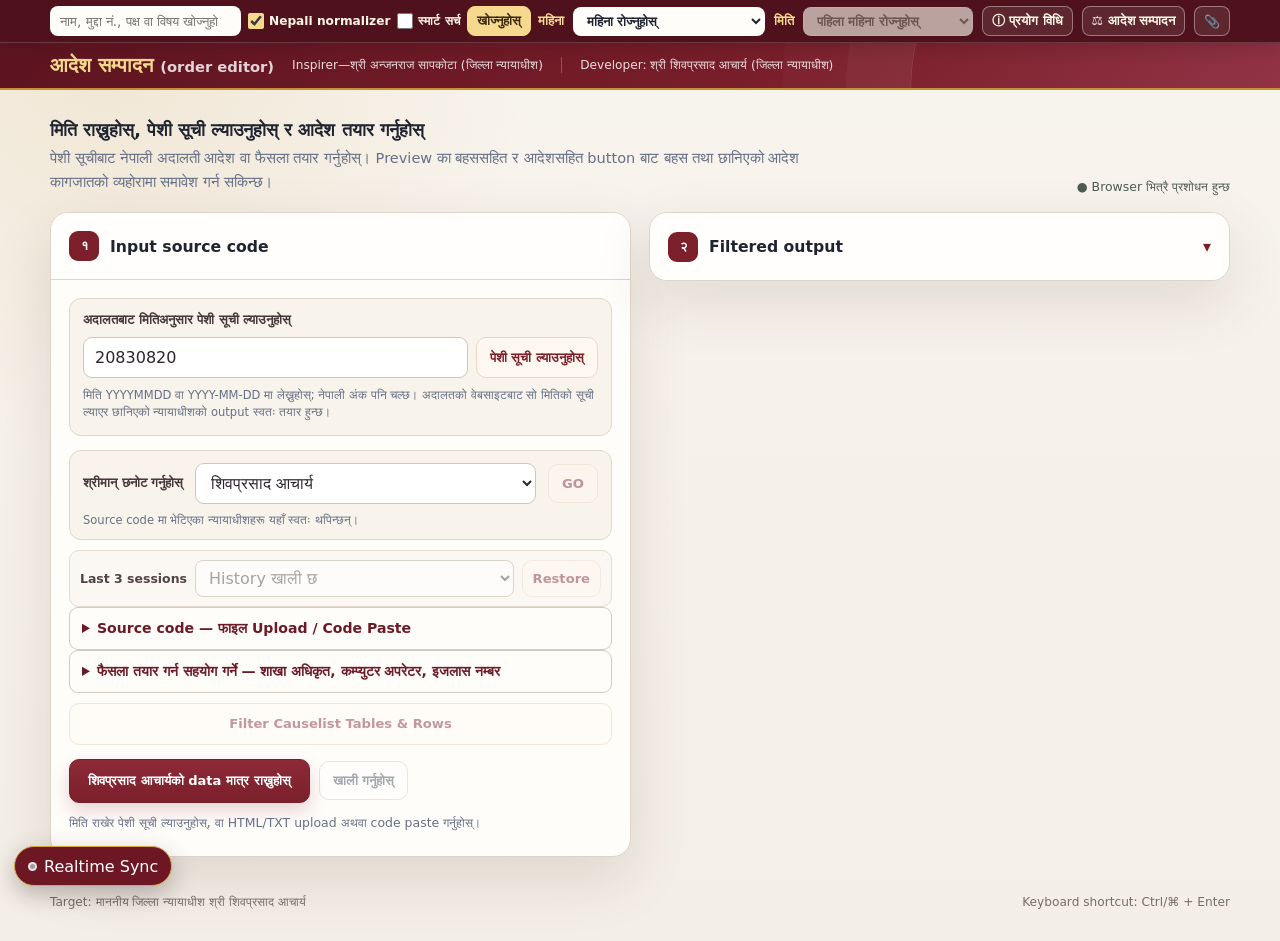
==== index.html @ f6232faa "Simplify input panel and set 27 mm left margin Move court date lookup to the top. Group source uploa" ====
<!doctype html>
<html lang="ne">
<head>
  <meta charset="utf-8">
  <meta name="viewport" content="width=device-width, initial-scale=1">
  <meta name="theme-color" content="#7b1f2b">
  <title>बहससहित नेपाली अदालती आदेश/फैसला</title>
  <style>
    :root {
      --ink: #1f2430;
      --muted: #667085;
      --paper: #fffdfa;
      --canvas: #f3eee6;
      --line: #ddd4c7;
      --maroon: #7b1f2b;
      --maroon-dark: #5d1420;
      --gold: #c59132;
      --success: #177245;
      --danger: #b42318;
      --shadow: 0 22px 60px rgba(66, 44, 27, .12);
      --radius: 18px;
    }

    * { box-sizing: border-box; }

    html { scroll-behavior: smooth; }

    body {
      margin: 0;
      min-height: 100vh;
      color: var(--ink);
      background:
        radial-gradient(circle at 8% 2%, rgba(197, 145, 50, .14), transparent 27rem),
        linear-gradient(180deg, #f8f4ee 0%, var(--canvas) 100%);
      font-family: "Noto Sans Devanagari", "Nirmala UI", Mangal, system-ui, sans-serif;
    }

    button, input, select, textarea { font: inherit; }

    button { cursor: pointer; }

    .sr-only {
      position: absolute;
      width: 1px;
      height: 1px;
      padding: 0;
      margin: -1px;
      overflow: hidden;
      clip: rect(0, 0, 0, 0);
      white-space: nowrap;
      border: 0;
    }

    .page-ribbon {
      position: sticky;
      top: 0;
      z-index: 1000;
      color: #fff;
      background: #4f111b;
      border-bottom: 1px solid rgba(255,255,255,.16);
      box-shadow: 0 5px 18px rgba(45, 14, 19, .2);
    }

    .page-ribbon-inner {
      position: relative;
      display: flex;
      align-items: center;
      justify-content: space-between;
      gap: 14px;
      width: min(1180px, calc(100% - 32px));
      min-height: 42px;
      margin-inline: auto;
    }

    .advanced-search {
      display: flex;
      align-items: center;
      gap: 7px;
      min-width: 0;
      padding: 4px 0;
    }

    .advanced-search-input {
      width: clamp(180px, 28vw, 355px);
      min-height: 30px;
      padding: 5px 9px;
      color: var(--ink);
      background: #fffdfa;
      border: 1px solid rgba(255,255,255,.38);
      border-radius: 8px;
      font-size: .84rem;
    }

    .advanced-search-input:focus-visible,
    .advanced-search button:focus-visible,
    .normalizer-toggle:focus-within {
      outline: 2px solid #f6d98e;
      outline-offset: 2px;
    }

    .advanced-search-btn,
    .advanced-search-clear {
      min-height: 30px;
      padding: 4px 9px;
      border-radius: 8px;
      font-size: .8rem;
      font-weight: 800;
      white-space: nowrap;
    }

    .advanced-search-btn {
      color: #3b2910;
      background: #f6d98e;
      border: 1px solid #f6d98e;
    }

    .advanced-search-clear {
      display: none;
      width: 34px;
      padding-inline: 0;
      color: #fff;
      background: transparent;
      border: 1px solid rgba(255,255,255,.42);
    }

    .advanced-search-clear.is-visible { display: inline-grid; place-items: center; }

    .normalizer-toggle {
      display: inline-flex;
      align-items: center;
      gap: 5px;
      color: #fff7e5;
      font-size: .76rem;
      font-weight: 700;
      white-space: nowrap;
      cursor: pointer;
    }

    .normalizer-toggle[hidden] { display: none !important; }

    .normalizer-toggle input {
      width: 16px;
      height: 16px;
      margin: 0;
      accent-color: #f6d98e;
    }

    .advanced-search-results {
      position: absolute;
      top: calc(100% + 8px);
      left: 0;
      z-index: 1010;
      width: min(760px, 100%);
      max-height: min(62vh, 560px);
      overflow: auto;
      color: var(--ink);
      background: #fffdfa;
      border: 1px solid #d8cdbf;
      border-radius: 12px;
      box-shadow: 0 18px 48px rgba(45, 14, 19, .28);
    }

    .advanced-search-results[hidden] { display: none; }

    .advanced-search-status {
      position: sticky;
      top: 0;
      z-index: 1;
      margin: 0;
      padding: 10px 13px;
      color: #5d1420;
      background: #f7efe3;
      border-bottom: 1px solid #e1d6c8;
      font-size: .8rem;
      font-weight: 750;
    }

    .advanced-search-list { margin: 0; padding: 0; list-style: none; }

    .advanced-search-result + .advanced-search-result { border-top: 1px solid #eee5da; }

    .advanced-search-result a {
      display: block;
      padding: 11px 13px;
      color: inherit;
      text-decoration: none;
    }

    .advanced-search-result a:hover,
    .advanced-search-result a:focus-visible { background: #fff6e6; }

    .advanced-search-date {
      display: block;
      margin-bottom: 4px;
      color: var(--maroon);
      font-size: .76rem;
      font-weight: 850;
    }

    .advanced-search-snippet {
      display: block;
      color: #403935;
      font-size: .82rem;
      line-height: 1.55;
    }

    .advanced-search-snippet mark {
      padding: 0 2px;
      color: #311006;
      background: #ffe08a;
      border-radius: 3px;
    }

    .cause-list-nav {
      display: flex;
      align-items: center;
      gap: 9px;
      padding: 4px 0;
    }

    .cause-list-nav label {
      color: #f6d98e;
      font-size: .84rem;
      font-weight: 700;
    }

    .cause-list-nav select {
      min-width: 170px;
      padding: 5px 32px 5px 9px;
      color: var(--ink);
      background: #fffdfa;
      border: 1px solid rgba(255,255,255,.38);
      border-radius: 8px;
      font-size: .84rem;
      font-weight: 650;
    }

    .cause-list-nav select:focus-visible { outline: 2px solid #f6d98e; outline-offset: 2px; }
    .cause-list-nav select:disabled { color: #7d7469; background: #e8e1d8; cursor: not-allowed; }

    .folder-scan-btn {
      display: none;
      min-height: 30px;
      padding: 4px 9px;
      color: #3b2910;
      background: #f6d98e;
      border: 1px solid #f6d98e;
      border-radius: 8px;
      font-size: .8rem;
      font-weight: 800;
      white-space: nowrap;
    }

    .folder-scan-btn.is-visible { display: inline-flex; align-items: center; }

    .readme-btn {
      display: inline-flex;
      align-items: center;
      gap: 5px;
      min-height: 30px;
      padding: 4px 9px;
      color: #fff7e5;
      background: rgba(255,255,255,.09);
      border: 1px solid rgba(255,255,255,.38);
      border-radius: 8px;
      font-size: .8rem;
      font-weight: 800;
      text-decoration: none;
      white-space: nowrap;
    }

    .readme-btn:hover,
    .readme-btn:focus-visible { color: #3b2910; background: #f6d98e; outline: none; }

    .masthead {
      position: relative;
      overflow: hidden;
      color: #fff;
      background: linear-gradient(118deg, var(--maroon-dark), var(--maroon) 64%, #913345);
      border-bottom: 2px solid var(--gold);
    }

    .masthead::after {
      content: "";
      position: absolute;
      inset: -12rem -7rem auto auto;
      width: 30rem;
      height: 30rem;
      border: 1px solid rgba(255,255,255,.13);
      border-radius: 50%;
      box-shadow: 0 0 0 4rem rgba(255,255,255,.035), 0 0 0 8rem rgba(255,255,255,.025);
    }

    .masthead-inner, main, footer {
      width: min(1180px, calc(100% - 32px));
      margin-inline: auto;
    }

    .masthead-inner {
      position: relative;
      z-index: 1;
      display: flex;
      gap: 14px;
      align-items: center;
      padding: 10px 0 11px;
    }

    .seal {
      display: grid;
      place-items: center;
      width: 56px;
      height: 56px;
      color: var(--maroon-dark);
      background: #f6d98e;
      border: 2px solid rgba(255,255,255,.72);
      border-radius: 50%;
      box-shadow: 0 7px 18px rgba(0,0,0,.19);
      font: 800 25px/1 Georgia, serif;
    }

    h1 {
      margin: 0 0 5px;
      font-size: clamp(1.42rem, 3vw, 2.25rem);
      line-height: 1.18;
      letter-spacing: -.025em;
    }

    .subtitle {
      margin: 0;
      color: rgba(255,255,255,.78);
      font-size: .94rem;
    }

    .target-pill {
      display: inline-flex;
      align-items: center;
      gap: 9px;
      padding: 10px 13px;
      white-space: nowrap;
      color: #fff7e5;
      background: rgba(255,255,255,.1);
      border: 1px solid rgba(255,255,255,.2);
      border-radius: 999px;
      backdrop-filter: blur(8px);
      font-size: .86rem;
      font-weight: 700;
    }

    .target-pill::before {
      content: "";
      width: 8px;
      height: 8px;
      background: #f6d98e;
      border-radius: 50%;
      box-shadow: 0 0 0 4px rgba(246,217,142,.16);
    }

    .target-pill[hidden] { display: none !important; }

    .editor-identity {
      display: flex;
      flex-wrap: wrap;
      align-items: center;
      gap: 4px 18px;
      min-width: 0;
    }

    .editor-identity h1 {
      margin: 0;
      color: #f6d98e;
      font-size: clamp(1.05rem, 2vw, 1.28rem);
      letter-spacing: 0;
      white-space: nowrap;
    }

    .editor-identity h1 span {
      color: rgba(255,255,255,.82);
      font-size: .72em;
      font-weight: 650;
    }

    .editor-identity .subtitle {
      color: rgba(255,255,255,.86);
      font-size: .76rem;
      line-height: 1.35;
    }

    .editor-identity .subtitle + .subtitle {
      padding-left: 18px;
      border-left: 1px solid rgba(255,255,255,.24);
    }

    main { padding: 30px 0 18px; }

    .intro {
      display: flex;
      justify-content: space-between;
      gap: 24px;
      align-items: end;
      margin: 0 0 18px;
    }

    .intro h2 { margin: 0 0 5px; font-size: 1.1rem; }
    .intro p { max-width: 750px; margin: 0; color: var(--muted); font-size: .91rem; line-height: 1.65; }

    .privacy-note {
      display: inline-flex;
      gap: 7px;
      align-items: center;
      flex: none;
      color: #4d5b50;
      font-size: .78rem;
    }

    .workspace {
      display: grid;
      grid-template-columns: minmax(0, 1fr) minmax(0, 1fr);
      gap: 18px;
      align-items: start;
    }

    .panel {
      overflow: hidden;
      background: var(--paper);
      border: 1px solid var(--line);
      border-radius: var(--radius);
      box-shadow: var(--shadow);
    }

    .panel-head {
      display: flex;
      align-items: center;
      justify-content: space-between;
      gap: 14px;
      min-height: 67px;
      padding: 15px 18px;
      border-bottom: 1px solid var(--line);
      background: rgba(255,255,255,.68);
    }

    .panel-title { display: flex; gap: 11px; align-items: center; }

    .step {
      display: grid;
      place-items: center;
      width: 30px;
      height: 30px;
      flex: none;
      color: #fff;
      background: var(--maroon);
      border-radius: 9px;
      font-weight: 800;
      font-size: .84rem;
    }

    .panel h3 { margin: 0; font-size: .98rem; }

    .segmented {
      display: flex;
      padding: 3px;
      background: #eee8df;
      border-radius: 10px;
    }

    .segmented button {
      padding: 7px 10px;
      color: var(--muted);
      background: transparent;
      border: 0;
      border-radius: 7px;
      font-size: .78rem;
      font-weight: 700;
    }

    .segmented button[aria-selected="true"] {
      color: var(--maroon);
      background: #fff;
      box-shadow: 0 2px 7px rgba(57,40,27,.1);
    }

    .panel-body { padding: 18px; }

    .output-panel > summary { cursor: pointer; list-style: none; }
    .output-panel > summary::-webkit-details-marker { display: none; }
    .output-panel > summary::after { content: "▾"; color: var(--maroon); }
    .output-panel[open] > summary::after { content: "▴"; }
    .output-panel > summary:focus-visible { outline: 3px solid var(--gold); outline-offset: -3px; }
    .output-panel:not([open]) > summary { border-bottom: 0; }

    .drop-zone {
      display: grid;
      place-items: center;
      min-height: 300px;
      padding: 30px;
      text-align: center;
      background: #fbf8f3;
      border: 1.5px dashed #c9bba9;
      border-radius: 14px;
      transition: .18s ease;
    }

    .drop-zone.is-dragging {
      color: var(--maroon);
      background: #fff7ed;
      border-color: var(--gold);
      transform: translateY(-2px);
    }

    .upload-icon {
      display: grid;
      place-items: center;
      width: 58px;
      height: 58px;
      margin: 0 auto 14px;
      color: var(--maroon);
      background: #f3e4e6;
      border-radius: 16px;
      font-size: 27px;
    }

    .drop-zone strong { display: block; margin-bottom: 7px; }
    .drop-zone p { margin: 0 0 15px; color: var(--muted); font-size: .82rem; }

    .file-name {
      display: block;
      max-width: 100%;
      margin-top: 12px;
      overflow: hidden;
      color: var(--success);
      font-size: .8rem;
      font-weight: 700;
      text-overflow: ellipsis;
      white-space: nowrap;
    }

    textarea {
      width: 100%;
      min-height: 300px;
      padding: 15px;
      resize: vertical;
      color: #263042;
      background: #fbfaf8;
      border: 1px solid #cfc6ba;
      border-radius: 12px;
      outline: 0;
      font-family: Consolas, "Cascadia Code", monospace;
      font-size: .78rem;
      line-height: 1.55;
      tab-size: 2;
    }

    textarea:focus { border-color: var(--gold); box-shadow: 0 0 0 3px rgba(197,145,50,.15); }
    textarea[readonly] { background: #f7f7f6; }

    .hidden { display: none !important; }

    .actions {
      display: flex;
      flex-wrap: wrap;
      gap: 9px;
      align-items: center;
      margin-top: 14px;
    }

    .output-actions { position: relative; }
    .output-menu { position: relative; }
    .output-menu-panel {
      position: absolute;
      right: 0;
      bottom: calc(100% + 8px);
      z-index: 20;
      display: grid;
      gap: 6px;
      min-width: 190px;
      padding: 8px;
      background: #fff;
      border: 1px solid #d8cdbf;
      border-radius: 11px;
      box-shadow: 0 16px 38px rgba(45, 14, 19, .2);
    }
    .output-menu-panel[hidden] { display: none; }
    .output-menu-panel .btn { width: 100%; justify-content: flex-start; white-space: nowrap; }

    .btn {
      display: inline-flex;
      align-items: center;
      justify-content: center;
      gap: 8px;
      min-height: 39px;
      padding: 9px 13px;
      color: #344054;
      background: #fff;
      border: 1px solid #cfc6ba;
      border-radius: 10px;
      font-size: .82rem;
      font-weight: 750;
      transition: .15s ease;
    }

    .btn:hover:not(:disabled) { border-color: #ae9b83; transform: translateY(-1px); }
    .btn:focus-visible { outline: 3px solid rgba(197,145,50,.28); outline-offset: 2px; }
    .btn:disabled { cursor: not-allowed; opacity: .45; }

    .btn-primary {
      min-height: 44px;
      padding-inline: 18px;
      color: #fff;
      background: linear-gradient(180deg, #8d2a38, var(--maroon));
      border-color: var(--maroon);
      box-shadow: 0 8px 18px rgba(123,31,43,.19);
    }

    .btn-subtle { color: var(--maroon); background: #fff8f0; border-color: #e7d8c3; }
    .btn.is-copied { color:#fff; background:#238636; border-color:#238636; box-shadow:0 7px 18px rgba(35,134,54,.24); }

    .input-history {
      display:grid;
      grid-template-columns:auto minmax(0,1fr) auto;
      gap:8px;
      align-items:center;
      margin-top:10px;
      padding:9px 10px;
      background:#fbf8f3;
      border:1px solid #e4dbcf;
      border-radius:10px;
    }
    .input-history label { color:#514347; font-size:.78rem; font-weight:800; }
    .input-history select { min-width:0; width:100%; min-height:37px; padding:7px 30px 7px 9px; border:1px solid #cfc6ba; border-radius:8px; background:#fff; }
    .input-history .btn { min-height:37px; padding:7px 10px; }

    .judge-picker {
      display: grid;
      grid-template-columns: auto minmax(0, 1fr) auto;
      gap: 9px 12px;
      align-items: center;
      width: 100%;
      margin-top: 0;
      padding: 12px 13px;
      background: #f8f3eb;
      border: 1px solid #e2d7c8;
      border-radius: 12px;
    }

    .judge-picker label {
      color: #46383a;
      font-size: .82rem;
      font-weight: 800;
    }

    .judge-picker select {
      width: 100%;
      min-height: 41px;
      padding: 8px 34px 8px 11px;
      color: #2c2530;
      background: #fff;
      border: 1px solid #cfc6ba;
      border-radius: 9px;
      outline: 0;
    }

    .judge-picker select:focus { border-color: var(--gold); box-shadow: 0 0 0 3px rgba(197,145,50,.15); }
    .judge-picker small { grid-column: 1 / -1; color: var(--muted); font-size: .72rem; }

    .preparation-fields {
      display: grid;
      grid-template-columns: auto minmax(0, 1fr);
      gap: 9px 12px;
      align-items: center;
      margin-top: 10px;
      padding: 12px 13px;
      border: 1px solid #e2d7c8;
      border-radius: 12px;
      background: #f8f3eb;
    }
    .preparation-fields label { color: #46383a; font-size: .82rem; font-weight: 800; }
    .preparation-fields input { width: 100%; min-width: 0; min-height: 41px; padding: 8px 11px; color: #2c2530; background: #fff; border: 1px solid #cfc6ba; border-radius: 9px; outline: 0; }
    .preparation-fields input:focus { border-color: var(--gold); box-shadow: 0 0 0 3px rgba(197,145,50,.15); }
    .preparation-fields small { grid-column: 1 / -1; color: var(--muted); font-size: .72rem; }

    .row-filter-control {
      display: grid;
      gap: 9px;
      margin-top: 10px;
    }
    .row-filter-toggle {
      width: 100%;
      min-height: 42px;
      color: var(--maroon);
      background: #fffaf2;
      border: 1px solid #dfcda9;
      font-weight: 850;
    }
    .row-filter-toggle[aria-expanded="true"] {
      color: #fff;
      background: var(--maroon);
      border-color: var(--maroon);
    }
    .row-filter-panel {
      display: grid;
      gap: 9px;
      padding: 12px;
      background: #fbf8f2;
      border: 1px solid #e2d7c8;
      border-radius: 12px;
    }
    .row-filter-panel[hidden] { display: none; }
    .row-filter-intro,
    .row-filter-status { margin: 0; color: var(--muted); font-size: .72rem; line-height: 1.55; }
    .row-filter-status { color: #6b1a27; font-weight: 750; }
    .row-filter-list { display: grid; gap: 8px; }
    .row-filter-item {
      display: grid;
      grid-template-columns: minmax(150px, .72fr) minmax(105px, .42fr) minmax(180px, 1fr);
      gap: 6px 10px;
      align-items: center;
      padding: 9px 10px;
      background: #fff;
      border: 1px solid #e1d8cc;
      border-radius: 9px;
    }
    .row-filter-item label { color: #443538; font-size: .79rem; font-weight: 850; }
    .row-filter-item select,
    .row-filter-item input {
      width: 100%;
      min-width: 0;
      min-height: 39px;
      padding: 7px 10px;
      color: #2d2528;
      background: #fff;
      border: 1px solid #cfc6ba;
      border-radius: 8px;
      font: 700 .82rem/1.35 inherit;
    }
    .row-filter-item select:focus,
    .row-filter-item input:focus { border-color: var(--gold); outline: 0; box-shadow: 0 0 0 3px rgba(197,145,50,.15); }
    .row-filter-item input[hidden] { display: none; }
    .row-filter-item small { grid-column: 1 / -1; color: #786d70; font-size: .68rem; line-height: 1.45; }

    .date-loader {
      display: grid;
      gap: 9px;
      margin-bottom: 14px;
      padding: 13px;
      background: #f8f3eb;
      border: 1px solid #e2d7c8;
      border-radius: 12px;
    }

    .date-loader label { color: #46383a; font-size: .82rem; font-weight: 800; }
    .date-loader-row { display: flex; gap: 8px; }
    .date-loader input {
      min-width: 0;
      min-height: 41px;
      flex: 1;
      padding: 8px 11px;
      color: #2c2530;
      background: #fff;
      border: 1px solid #cfc6ba;
      border-radius: 9px;
      outline: 0;
    }
    .date-loader input:focus { border-color: var(--gold); box-shadow: 0 0 0 3px rgba(197,145,50,.15); }
    .date-loader small { color: var(--muted); font-size: .72rem; line-height: 1.5; }
    .date-lookup-notice { margin: 0; padding: 11px 12px; color: #7a3415; background: #fff1d6; border: 1px solid #e7c27e; border-radius: 9px; font-size: .82rem; line-height: 1.6; }
    .date-lookup-notice[hidden] { display: none; }
    .input-history + .date-loader { margin-top: 14px; }

    .inline-preview {
      width: 100%;
      min-height: 520px;
      margin-top: 14px;
      background: #fff;
      border: 1px solid #cfc6ba;
      border-radius: 12px;
    }
    .inline-preview.is-monthly { min-height: 760px; }
    .monthly-preview { display: grid; gap: 18px; margin-top: 14px; }
    .monthly-preview-item { padding: 10px; background: #fff; border: 1px solid #cfc6ba; border-radius: 12px; }
    .monthly-preview-item h4 { margin: 0 0 9px; color: var(--maroon); font-size: .94rem; }
    .monthly-preview-item iframe { display: block; width: 100%; height: 1100px; background: #fff; border: 1px solid #d7cec4; border-radius: 8px; }

    .lookup-modal {
      position: fixed;
      inset: 0;
      z-index: 9999;
      display: none;
      place-items: center;
      padding: 18px;
      background: rgba(20,16,18,.62);
    }
    .lookup-modal.is-open { display: grid; }
    .lookup-modal-card {
      width: min(430px, 100%);
      padding: 22px;
      background: var(--paper);
      border: 1px solid var(--line);
      border-radius: 16px;
      box-shadow: var(--shadow);
    }
    .lookup-modal-card h2 { margin: 0 0 8px; color: var(--maroon); font-size: 1.08rem; }
    .lookup-modal-card p { margin: 0 0 16px; color: var(--muted); line-height: 1.6; }

    .output-empty {
      display: grid;
      place-items: center;
      min-height: 300px;
      padding: 36px;
      color: var(--muted);
      text-align: center;
      background: repeating-linear-gradient(-45deg, #faf8f4, #faf8f4 11px, #f7f4ef 11px, #f7f4ef 22px);
      border: 1px solid #e2dad0;
      border-radius: 12px;
    }

    .output-empty b { display: block; margin-bottom: 6px; color: #4e5664; }

    .stats {
      display: grid;
      grid-template-columns: repeat(6, minmax(0, 1fr));
      gap: 8px;
      margin-bottom: 12px;
    }

    .stat {
      padding: 10px 9px;
      text-align: center;
      background: #f6f1e9;
      border: 1px solid #e4dbce;
      border-radius: 10px;
    }

    .stat strong { display: block; color: var(--maroon); font-size: 1rem; }
    .stat span { color: var(--muted); font-size: .69rem; }

    .status {
      min-height: 24px;
      margin-top: 11px;
      color: var(--muted);
      font-size: .78rem;
      line-height: 1.45;
    }

    .status.success { color: var(--success); }
    .status.error { color: var(--danger); }

    footer {
      display: flex;
      justify-content: space-between;
      gap: 16px;
      padding: 20px 0 32px;
      color: #766e64;
      font-size: .76rem;
    }

    @media (max-width: 1080px) {
      .page-ribbon-inner { align-items: stretch; flex-direction: column; gap: 0; padding-block: 4px; }
      .advanced-search { width: 100%; padding-bottom: 3px; }
      .advanced-search-input { flex: 1; width: auto; }
      .cause-list-nav { justify-content: flex-end; }
      .advanced-search-results { top: calc(100% + 8px); }
    }

    @media (max-width: 860px) {
      .page-ribbon-inner { align-items: stretch; flex-direction: column; gap: 0; padding-block: 4px; }
      .advanced-search { width: 100%; padding-bottom: 3px; }
      .advanced-search-input { flex: 1; width: auto; }
      .cause-list-nav { justify-content: flex-end; }
      .advanced-search-results { top: calc(100% + 8px); }
      .masthead-inner { gap: 10px; }
      .seal { width: 48px; height: 48px; }
      .target-pill { grid-column: 1 / -1; width: fit-content; }
      .intro { align-items: start; flex-direction: column; gap: 9px; }
      .workspace { grid-template-columns: 1fr; }
    }

    @media (max-width: 520px) {
      .page-ribbon-inner { width: min(100% - 20px, 1180px); }
      .advanced-search { display: grid; grid-template-columns: minmax(0, 1fr) minmax(0, 1fr) auto auto; }
      .advanced-search-input { grid-column: 1 / -1; width: 100%; }
      .normalizer-toggle { justify-self: start; }
      .cause-list-nav { display: grid; grid-template-columns: auto 1fr; width: 100%; }
      .cause-list-nav select { width: 100%; min-width: 0; }
      .folder-scan-btn, .readme-btn { grid-column: 1 / -1; justify-content: center; }
      .masthead-inner, main, footer { width: min(100% - 20px, 1180px); }
      .masthead-inner { padding-block: 9px; gap: 8px; }
      .editor-identity { align-items: flex-start; flex-direction: column; gap: 2px; }
      .editor-identity .subtitle + .subtitle { padding-left: 0; border-left: 0; }
      .panel-head { align-items: flex-start; flex-direction: column; }
      .segmented { width: 100%; }
      .segmented button { flex: 1; }
      .panel-body { padding: 13px; }
      .drop-zone { min-height: 245px; padding: 22px 15px; }
      textarea { min-height: 245px; }
      .actions .btn { flex: 1 1 auto; }
      .btn-primary { flex-basis: 100% !important; }
      .judge-picker { grid-template-columns: minmax(0, 1fr) auto; }
      .judge-picker label, .judge-picker small { grid-column: 1 / -1; }
      .preparation-fields { grid-template-columns: 1fr; }
      .preparation-fields small { grid-column: auto; }
      .row-filter-item { grid-template-columns: 1fr; }
      .row-filter-item small { grid-column: auto; }
      .input-history { grid-template-columns:1fr; }
      .date-loader-row { align-items: stretch; flex-direction: column; }
      .inline-preview { min-height: 420px; }
      .stats { grid-template-columns: repeat(2, minmax(0, 1fr)); }
      footer { flex-direction: column; }
    }

    .input-disclosure { border: 1px solid var(--border, #d5cabe); border-radius: 9px; overflow: hidden; }
    .input-disclosure > summary { padding: 12px; cursor: pointer; color: #6d1a27; font-weight: 700; font-size: .88rem; }
    .input-disclosure > summary:focus-visible { outline: 2px solid #6d1a27; outline-offset: -3px; }
    .input-disclosure[open] > summary { border-bottom: 1px solid #e7ddd2; }
    .input-disclosure-body { display: grid; gap: 14px; padding: 12px; }
    .input-disclosure > .preparation-fields { padding: 12px; margin: 0; }
  </style>
  <link id="cause-list-firebase-sync-style" rel="stylesheet" href="firebase-sync.css">
</head>
<body>
  <nav id="causeListSiblingManifest" hidden aria-hidden="true">
    <a data-cause-list-file href="index20830212.html">index20830212.html</a>
    <a data-cause-list-file href="index20830415.html">index20830415.html</a>
    <a data-project-file href="month.html">month.html</a>
    <a data-project-file href="README.html">README.html</a>
    <a data-project-file href="cause-list-runtime.js">cause-list-runtime.js</a>
    <a data-project-file href="cause-list-runtime.css">cause-list-runtime.css</a>
    <a data-project-file href="firebase-sync.js">firebase-sync.js</a>
    <a data-project-file href="firebase-sync.css">firebase-sync.css</a>
    <a data-project-file href="nepali-proofreader-engine.js">nepali-proofreader-engine.js</a>
    <a data-project-file href="cause-list-files.js">cause-list-files.js</a>
    <a data-project-file href="cause-list-ribbon.js">cause-list-ribbon.js</a>
    <a data-project-file href="cause-list-ribbon.css">cause-list-ribbon.css</a>
    <a data-project-file href="pdf.min.js">pdf.min.js</a>
    <a data-project-file href="pdf.worker.min.js">pdf.worker.min.js</a>
    <a data-project-file href="pdfjs-license.txt">pdfjs-license.txt</a>
    <a data-project-file href="order/index.json">order/index.json</a>
  </nav>
  <nav class="page-ribbon" aria-label="उपलब्ध पेशी सूची">
    <div class="page-ribbon-inner">
      <form class="advanced-search" id="advancedSearchForm" role="search">
        <label class="sr-only" for="advancedSearchInput">सबै पेशी सूचीमा खोज्नुहोस्</label>
        <input class="advanced-search-input" type="search" id="advancedSearchInput" list="advancedSearchHistory" autocomplete="off" placeholder="नाम, मुद्दा नं., पक्ष वा विषय खोज्नुहोस्…">
        <datalist id="advancedSearchHistory"></datalist>
        <label class="normalizer-toggle" title="रि/री/ऋ, श/ष/स, व/ब, नासिक्य अक्षर, नेपाली अंक र space लाई मिलाएर खोज्छ">
          <input type="checkbox" id="nepaliNormalizerToggle" checked>
          <span>Nepali normalizer</span>
        </label>
        <label class="normalizer-toggle" title="Checked हुँदा order/index.json मा जोडिएका attachment files को content मात्र खोज्छ">
          <input type="checkbox" id="smartSearchToggle">
          <span>स्मार्ट सर्च</span>
        </label>
        <label class="normalizer-toggle" id="activeRowFilterLabel" hidden title="Active webpage मा मिलेका table rows मात्र देखाउनुहोस्">
          <input type="checkbox" id="activeRowFilterToggle" disabled>
          <span>Matched rows</span>
        </label>
        <button type="submit" class="advanced-search-btn" id="advancedSearchBtn">खोज्नुहोस्</button>
        <button type="button" class="advanced-search-clear" id="advancedSearchClear" aria-label="खोज नतिजा बन्द गर्नुहोस्" title="खोज नतिजा बन्द गर्नुहोस्">×</button>
      </form>
      <div class="cause-list-nav">
        <label for="causeMonthSelect">महिना</label>
        <select id="causeMonthSelect" aria-controls="causeRibbonDateSelect">
          <option value="">पेशी सूची खोजिँदैछ…</option>
        </select>
        <label for="causeRibbonDateSelect">मिति</label>
        <select id="causeRibbonDateSelect" disabled>
          <option value="">पहिला महिना रोज्नुहोस्</option>
        </select>
        <a class="readme-btn" href="README.html" target="_blank" rel="noopener" title="प्रयोग विधि खोल्नुहोस्">ⓘ प्रयोग विधि</a>
        <a class="readme-btn" href="https://shivaprasadacharya.github.io/adeshkdc/orders.html?normalizer=1&amp;smart=0&amp;highlight=1" target="_blank" rel="noopener noreferrer" title="आदेश सम्पादन site खोल्नुहोस्">⚖ आदेश सम्पादन</a>
        <a class="readme-btn" href="https://send-anywhere.com/#transfer" target="_blank" rel="noopener noreferrer" title="फाइल आदानप्रदान (SendAnywhere)" aria-label="फाइल आदानप्रदान (SendAnywhere)">📎</a>
        <button type="button" class="folder-scan-btn" id="scanCauseFolder">फाइल स्वतः खोज्नुहोस्</button>
        <input type="file" id="causeFolderInput" webkitdirectory directory multiple hidden>
      </div>
      <section class="advanced-search-results" id="advancedSearchResults" aria-live="polite" hidden>
        <p class="advanced-search-status" id="advancedSearchStatus"></p>
        <ol class="advanced-search-list" id="advancedSearchList"></ol>
      </section>
    </div>
  </nav>
  <header class="masthead">
    <div class="masthead-inner">
      <div class="editor-identity">
        <h1>आदेश सम्पादन <span>(order editor)</span></h1>
        <p class="subtitle">Inspirer—श्री अन्जनराज सापकोटा (जिल्ला न्यायाधीश)</p>
        <p class="subtitle">Developer: श्री शिवप्रसाद आचार्य (जिल्ला न्यायाधीश)</p>
      </div>
      <span class="target-pill" id="targetPill" hidden></span>
    </div>
  </header>

  <main>
    <div class="intro">
      <div>
        <h2>मिति राख्नुहोस्, पेशी सूची ल्याउनुहोस् र आदेश तयार गर्नुहोस्</h2>
        <p>पेशी सूचीबाट नेपाली अदालती आदेश वा फैसला तयार गर्नुहोस्। Preview का बहससहित र आदेशसहित button बाट बहस तथा छानिएको आदेश कागजातको व्यहोरामा समावेश गर्न सकिन्छ।</p>
      </div>
      <div class="privacy-note" title="फाइल बाह्य server मा पठाइँदैन">● Browser भित्रै प्रशोधन हुन्छ</div>
    </div>

    <section class="workspace" aria-label="Source code filter workspace">
      <article class="panel">
        <div class="panel-head">
          <div class="panel-title">
            <span class="step">१</span>
            <h3>Input source code</h3>
          </div>

        </div>

        <div class="panel-body">
          <div class="date-loader">
            <label for="causeDateSearch">अदालतबाट मितिअनुसार पेशी सूची ल्याउनुहोस्</label>
            <div class="date-loader-row">
              <input id="causeDateSearch" inputmode="numeric" autocomplete="off" placeholder="YYYYMMDD" aria-describedby="causeDateHint causeDateNotice">
              <button type="button" class="btn btn-subtle" id="causeDateSearchBtn">पेशी सूची ल्याउनुहोस्</button>
            </div>
            <small id="causeDateHint">मिति YYYYMMDD वा YYYY-MM-DD मा लेख्नुहोस्; नेपाली अंक पनि चल्छ। अदालतको वेबसाइटबाट सो मितिको सूची ल्याएर छानिएको न्यायाधीशको output स्वतः तयार हुन्छ।</small>
            <p id="causeDateNotice" class="date-lookup-notice" role="status" aria-live="polite" hidden></p>
          </div>


          <div class="judge-picker">
            <label for="judgeSelect">श्रीमान् छनोट गर्नुहोस्</label>
            <select id="judgeSelect" aria-label="Filter र आदेशका लागि न्यायाधीश छान्नुहोस्">
              <option value="शिवप्रसाद आचार्य">शिवप्रसाद आचार्य</option>
            </select>
            <button type="button" class="btn btn-subtle" id="goCauseListBtn" title="छानिएको न्यायाधीशको पेशी सूची खोल्नुहोस्" disabled>GO</button>
            <small>Source code मा भेटिएका न्यायाधीशहरू यहाँ स्वतः थपिन्छन्।</small>
          </div>

          <div class="input-history" aria-label="पछिल्ला input sessions">
            <label for="inputHistorySelect">Last 3 sessions</label>
            <select id="inputHistorySelect" disabled><option value="">History खाली छ</option></select>
            <button type="button" class="btn btn-subtle" id="restoreInputHistory" disabled>Restore</button>
          </div>

          <details class="input-disclosure" id="sourceDisclosure">
            <summary>Source code — फाइल Upload / Code Paste</summary>
            <div class="input-disclosure-body">
          <div class="segmented" role="tablist" aria-label="Input method">
            <button type="button" id="uploadTab" role="tab" aria-selected="false" aria-controls="uploadPane">फाइल Upload</button>
            <button type="button" id="pasteTab" role="tab" aria-selected="true" aria-controls="pastePane">Code Paste</button>
          </div>
          <div id="uploadPane" class="hidden" role="tabpanel" aria-labelledby="uploadTab">
            <div class="drop-zone" id="dropZone">
              <div>
                <div class="upload-icon" aria-hidden="true">⇧</div>
                <strong>HTML वा TXT फाइल यहाँ राख्नुहोस्</strong>
                <p>Drag &amp; drop गर्नुहोस् वा तलको button बाट छान्नुहोस्</p>
                <button type="button" class="btn btn-subtle" id="chooseFile">फाइल छान्नुहोस्</button>
                <input type="file" id="fileInput" accept=".html,.htm,.txt,text/html,text/plain" hidden>
                <span class="file-name" id="fileName"></span>
              </div>
            </div>
          </div>

          <div id="pastePane" role="tabpanel" aria-labelledby="pasteTab">
            <label for="sourceInput" class="hidden">पूरा HTML source code</label>
            <textarea id="sourceInput" spellcheck="false" placeholder="यहाँ पूरा source code paste गर्नुहोस्…"></textarea>
          </div>

            </div>
          </details>

          <details class="input-disclosure" id="preparationDisclosure">
            <summary>फैसला तयार गर्न सहयोग गर्ने — शाखा अधिकृत, कम्प्युटर अपरेटर, इजलास नम्बर</summary>
          <div class="preparation-fields" role="group" aria-label="फैसला तयार गर्न सहयोग गर्ने" aria-describedby="preparationFieldsHint">
            <label for="branchOfficerInput">शाखा अधिकृत</label>
            <input type="text" id="branchOfficerInput" autocomplete="off" placeholder="नाम (ऐच्छिक)">
            <label for="computerOperatorInput">कम्प्युटर अपरेटर</label>
            <input type="text" id="computerOperatorInput" autocomplete="off" placeholder="नाम (ऐच्छिक)">
            <label for="benchNumberInput">इजलास नम्बर</label>
            <input type="text" id="benchNumberInput" inputmode="numeric" autocomplete="off" placeholder="नम्बर (ऐच्छिक)">
            <small id="preparationFieldsHint">यी विवरण फैसला preview मा स्वतः आउँछन्। फाँट सम्बन्धित मुद्दाको row बाट लिइन्छ। खाली छोड्न सकिन्छ।</small>
          </div>

          </details>

          <div class="row-filter-control">
            <button type="button" class="btn row-filter-toggle" id="rowFilterToggle" aria-expanded="false" aria-controls="rowFilterPanel" disabled>Filter Causelist Tables &amp; Rows</button>
            <section class="row-filter-panel" id="rowFilterPanel" aria-label="प्रत्येक causelist table का rows छान्नुहोस्" hidden>
              <p class="row-filter-intro">प्रत्येक table मा <b>ALL+</b> default हो। <b>ALL+</b> ले सबै content राख्छ, <b>ALL</b> ले हेर्न नभ्याइने/हेर्न नमिल्ने/स्थगित rows हटाउँछ, <b>ALL-</b> ले table नै हटाउँछ, र <b>Custom</b> मा serial हरू comma ले छुट्याएर लेख्नुहोस्—जस्तै: <b>क, ग, २, ४</b>।</p>
              <div class="row-filter-list" id="rowFilterList"></div>
              <p class="row-filter-status" id="rowFilterStatus" role="status" aria-live="polite"></p>
            </section>
          </div>

          <div class="actions">
            <button type="button" class="btn btn-primary" id="filterBtn">शिवप्रसाद आचार्यको data मात्र राख्नुहोस्</button>
            <button type="button" class="btn" id="clearBtn" disabled>खाली गर्नुहोस्</button>
          </div>
          <div class="status" id="inputStatus" role="status" aria-live="polite">मिति राखेर पेशी सूची ल्याउनुहोस्, वा HTML/TXT upload अथवा code paste गर्नुहोस्।</div>
        </div>
      </article>

      <details class="panel output-panel" id="outputPanel">
        <summary class="panel-head">
          <div class="panel-title">
            <span class="step">२</span>
            <h3>Filtered output</h3>
          </div>
        </summary>

        <div class="panel-body">
          <div class="output-empty" id="outputEmpty">
            <div><b>Output तयार भएको छैन</b>Input राखेर filter button थिच्नुहोस्।</div>
          </div>

          <div id="outputReady" class="hidden">
            <div class="stats" aria-label="Filter summary">
              <div class="stat"><strong id="inputSizeStat">० B</strong><span>Input data size</span></div>
              <div class="stat"><strong id="retainedCount">०</strong><span>लक्षित इजलास</span></div>
              <div class="stat"><strong id="removedCount">०</strong><span>हटाइएका इजलास</span></div>
              <div class="stat"><strong id="outputSize">० KB</strong><span>Output size</span></div>
              <div class="stat"><strong id="causeListDateStat">—</strong><span>पेशी सूची मिति</span></div>
              <div class="stat"><strong id="selectedRowCount">०</strong><span>Output rows</span></div>
            </div>
            <label for="sourceOutput" class="hidden">Filtered source code</label>
            <textarea id="sourceOutput" readonly spellcheck="false"></textarea>
            <div class="actions output-actions">
              <button type="button" class="btn btn-primary" id="previewBtn">Preview</button>
              <div class="output-menu" id="outputMenu">
                <button type="button" class="btn" id="outputMenuBtn" aria-haspopup="menu" aria-expanded="false" aria-controls="outputMenuPanel">Menu ▾</button>
                <div class="output-menu-panel" id="outputMenuPanel" role="menu" aria-label="Output actions" hidden>
                  <button type="button" class="btn" id="copyBtn" role="menuitem">Copy to clipboard</button>
                  <button type="button" class="btn" id="downloadHtml" role="menuitem">Download .html</button>
                  <button type="button" class="btn" id="downloadTxt" role="menuitem">Download .txt</button>
                  <button type="button" class="btn" id="downloadJson" role="menuitem">Download .json</button>
                </div>
              </div>
            </div>
            <iframe id="inlinePreview" class="inline-preview" title="छानिएको मितिको पेशी सूची" sandbox="allow-scripts allow-forms allow-modals allow-downloads allow-popups" hidden aria-hidden="true"></iframe>
            <div id="monthlyPreview" class="monthly-preview hidden" aria-label="महिनाका सबै पेशी सूची" hidden aria-hidden="true"></div>
          </div>
          <div class="status" id="outputStatus" role="status" aria-live="polite"></div>
        </div>
      </details>
    </section>
  </main>

  <footer>
    <span id="footerTarget">Target: माननीय जिल्ला न्यायाधीश श्री शिवप्रसाद आचार्य</span>
    <span>Keyboard shortcut: Ctrl/⌘ + Enter</span>
  </footer>

  <div class="lookup-modal" id="causeListMissingDialog" role="dialog" aria-modal="true" aria-labelledby="causeListMissingTitle" aria-describedby="causeListMissingMessage">
    <div class="lookup-modal-card">
      <h2 id="causeListMissingTitle">पेशी सूची भेटिएन</h2>
      <p id="causeListMissingMessage">उक्त मितिको पेशी सूची भेटिएन।</p>
      <button type="button" class="btn btn-primary" id="causeListMissingClose">ठीक छ</button>
    </div>
  </div>

  <script src="cause-list-ribbon.js?v=search-history-3"></script>
  <script>
    (() => {
      "use strict";

      const DEFAULT_TARGET_NAME = "शिवप्रसाद आचार्य";
      const BS_MONTH_NAMES = ["वैशाख", "जेठ", "असार", "साउन", "भदौ", "असोज", "कात्तिक", "मंसिर", "पुस", "माघ", "फागुन", "चैत"];
      const CAUSE_LIST_CACHE_KEY = "cause-list-auto-files-v1";
      const INPUT_HISTORY_KEY = "cause-list-input-history-v1";
      const COURT_SOURCE_API_URL = "https://kdc-court-source-api.spacharya43.chatgpt.site/api/cause-list";
      // Calendar month lengths: https://github.com/nativeTiger/nepali-date-utils (MIT).
      // BS 1970-01-01 = AD 1913-04-13. Future-year rows follow the source table.
      /*
       * MIT License — Copyright (c) 2026 nativeTiger
       * Permission is hereby granted, free of charge, to any person obtaining a copy
       * of this software and associated documentation files (the "Software"), to deal
       * in the Software without restriction, including without limitation the rights
       * to use, copy, modify, merge, publish, distribute, sublicense, and/or sell
       * copies of the Software, and to permit persons to whom the Software is
       * furnished to do so, subject to the following conditions:
       * The above copyright notice and this permission notice shall be included in all
       * copies or substantial portions of the Software.
       * THE SOFTWARE IS PROVIDED "AS IS", WITHOUT WARRANTY OF ANY KIND, EXPRESS OR
       * IMPLIED, INCLUDING BUT NOT LIMITED TO THE WARRANTIES OF MERCHANTABILITY,
       * FITNESS FOR A PARTICULAR PURPOSE AND NONINFRINGEMENT. IN NO EVENT SHALL THE
       * AUTHORS OR COPYRIGHT HOLDERS BE LIABLE FOR ANY CLAIM, DAMAGES OR OTHER
       * LIABILITY, WHETHER IN AN ACTION OF CONTRACT, TORT OR OTHERWISE, ARISING FROM,
       * OUT OF OR IN CONNECTION WITH THE SOFTWARE OR THE USE OR OTHER DEALINGS IN THE
       * SOFTWARE.
       */
      const BS_MONTH_DAYS = {
        1970: [31, 31, 32, 31, 31, 31, 30, 29, 30, 29, 30, 30],
        1971: [31, 31, 32, 31, 32, 30, 30, 29, 30, 29, 30, 30],
        1972: [31, 32, 31, 32, 31, 30, 30, 30, 29, 29, 30, 31],
        1973: [30, 32, 31, 32, 31, 30, 30, 30, 29, 30, 29, 31],
        1974: [31, 31, 32, 31, 31, 31, 30, 29, 30, 29, 30, 30],
        1975: [31, 31, 32, 32, 31, 30, 30, 29, 30, 29, 30, 30],
        1976: [31, 32, 31, 32, 31, 30, 30, 30, 29, 29, 30, 31],
        1977: [30, 32, 31, 32, 31, 31, 29, 30, 30, 29, 29, 31],
        1978: [31, 31, 32, 31, 31, 31, 30, 29, 30, 29, 30, 30],
        1979: [31, 31, 32, 32, 31, 30, 30, 29, 30, 29, 30, 30],
        1980: [31, 32, 31, 32, 31, 30, 30, 30, 29, 29, 30, 31],
        1981: [31, 31, 31, 32, 31, 31, 29, 30, 30, 29, 30, 30],
        1982: [31, 31, 32, 31, 31, 31, 30, 29, 30, 29, 30, 30],
        1983: [31, 31, 32, 32, 31, 30, 30, 29, 30, 29, 30, 30],
        1984: [31, 32, 31, 32, 31, 30, 30, 30, 29, 29, 30, 31],
        1985: [31, 31, 31, 32, 31, 31, 29, 30, 30, 29, 30, 30],
        1986: [31, 31, 32, 31, 31, 31, 30, 29, 30, 29, 30, 30],
        1987: [31, 32, 31, 32, 31, 30, 30, 29, 30, 29, 30, 30],
        1988: [31, 32, 31, 32, 31, 30, 30, 30, 29, 29, 30, 31],
        1989: [31, 31, 31, 32, 31, 31, 30, 29, 30, 29, 30, 30],
        1990: [31, 31, 32, 31, 31, 31, 30, 29, 30, 29, 30, 30],
        1991: [31, 32, 31, 32, 31, 30, 30, 30, 29, 29, 30, 30],
        1992: [31, 32, 31, 32, 31, 30, 30, 30, 29, 30, 29, 31],
        1993: [31, 31, 31, 32, 31, 31, 30, 29, 30, 29, 30, 30],
        1994: [31, 31, 32, 31, 31, 31, 30, 29, 30, 29, 30, 30],
        1995: [31, 32, 31, 32, 31, 30, 30, 30, 29, 29, 30, 30],
        1996: [31, 32, 31, 32, 31, 30, 30, 30, 29, 30, 29, 31],
        1997: [31, 31, 32, 31, 31, 31, 30, 29, 30, 29, 30, 30],
        1998: [31, 31, 32, 31, 31, 31, 30, 29, 30, 29, 30, 30],
        1999: [31, 32, 31, 32, 31, 30, 30, 30, 29, 29, 30, 31],
        2000: [30, 32, 31, 32, 31, 30, 30, 30, 29, 30, 29, 31],
        2001: [31, 31, 32, 31, 31, 31, 30, 29, 30, 29, 30, 30],
        2002: [31, 31, 32, 32, 31, 30, 30, 29, 30, 29, 30, 30],
        2003: [31, 32, 31, 32, 31, 30, 30, 30, 29, 29, 30, 31],
        2004: [30, 32, 31, 32, 31, 30, 30, 30, 29, 30, 29, 31],
        2005: [31, 31, 32, 31, 31, 31, 30, 29, 30, 29, 30, 30],
        2006: [31, 31, 32, 32, 31, 30, 30, 29, 30, 29, 30, 30],
        2007: [31, 32, 31, 32, 31, 30, 30, 30, 29, 29, 30, 31],
        2008: [31, 31, 31, 32, 31, 31, 29, 30, 30, 29, 29, 31],
        2009: [31, 31, 32, 31, 31, 31, 30, 29, 30, 29, 30, 30],
        2010: [31, 31, 32, 32, 31, 30, 30, 29, 30, 29, 30, 30],
        2011: [31, 32, 31, 32, 31, 30, 30, 30, 29, 29, 30, 31],
        2012: [31, 31, 31, 32, 31, 31, 29, 30, 30, 29, 30, 30],
        2013: [31, 31, 32, 31, 31, 31, 30, 29, 30, 29, 30, 30],
        2014: [31, 31, 32, 32, 31, 30, 30, 29, 30, 29, 30, 30],
        2015: [31, 32, 31, 32, 31, 30, 30, 30, 29, 29, 30, 31],
        2016: [31, 31, 31, 32, 31, 31, 29, 30, 30, 29, 30, 30],
        2017: [31, 31, 32, 31, 31, 31, 30, 29, 30, 29, 30, 30],
        2018: [31, 32, 31, 32, 31, 30, 30, 29, 30, 29, 30, 30],
        2019: [31, 32, 31, 32, 31, 30, 30, 30, 29, 30, 29, 31],
        2020: [31, 31, 31, 32, 31, 31, 30, 29, 30, 29, 30, 30],
        2021: [31, 31, 32, 31, 31, 31, 30, 29, 30, 29, 30, 30],
        2022: [31, 32, 31, 32, 31, 30, 30, 30, 29, 29, 30, 30],
        2023: [31, 32, 31, 32, 31, 30, 30, 30, 29, 30, 29, 31],
        2024: [31, 31, 31, 32, 31, 31, 30, 29, 30, 29, 30, 30],
        2025: [31, 31, 32, 31, 31, 31, 30, 29, 30, 29, 30, 30],
        2026: [31, 32, 31, 32, 31, 30, 30, 30, 29, 29, 30, 31],
        2027: [30, 32, 31, 32, 31, 30, 30, 30, 29, 30, 29, 31],
        2028: [31, 31, 32, 31, 31, 31, 30, 29, 30, 29, 30, 30],
        2029: [31, 31, 32, 31, 32, 30, 30, 29, 30, 29, 30, 30],
        2030: [31, 32, 31, 32, 31, 30, 30, 30, 29, 29, 30, 31],
        2031: [30, 32, 31, 32, 31, 30, 30, 30, 29, 30, 29, 31],
        2032: [31, 31, 32, 31, 31, 31, 30, 29, 30, 29, 30, 30],
        2033: [31, 31, 32, 32, 31, 30, 30, 29, 30, 29, 30, 30],
        2034: [31, 32, 31, 32, 31, 30, 30, 30, 29, 29, 30, 31],
        2035: [30, 32, 31, 32, 31, 31, 29, 30, 30, 29, 29, 31],
        2036: [31, 31, 32, 31, 31, 31, 30, 29, 30, 29, 30, 30],
        2037: [31, 31, 32, 32, 31, 30, 30, 29, 30, 29, 30, 30],
        2038: [31, 32, 31, 32, 31, 30, 30, 30, 29, 29, 30, 31],
        2039: [31, 31, 31, 32, 31, 31, 29, 30, 30, 29, 30, 30],
        2040: [31, 31, 32, 31, 31, 31, 30, 29, 30, 29, 30, 30],
        2041: [31, 31, 32, 32, 31, 30, 30, 29, 30, 29, 30, 30],
        2042: [31, 32, 31, 32, 31, 30, 30, 30, 29, 29, 30, 31],
        2043: [31, 31, 31, 32, 31, 31, 29, 30, 30, 29, 30, 30],
        2044: [31, 31, 32, 31, 31, 31, 30, 29, 30, 29, 30, 30],
        2045: [31, 32, 31, 32, 31, 30, 30, 29, 30, 29, 30, 30],
        2046: [31, 32, 31, 32, 31, 30, 30, 30, 29, 29, 30, 31],
        2047: [31, 31, 31, 32, 31, 31, 30, 29, 30, 29, 30, 30],
        2048: [31, 31, 32, 31, 31, 31, 30, 29, 30, 29, 30, 30],
        2049: [31, 32, 31, 32, 31, 30, 30, 30, 29, 29, 30, 30],
        2050: [31, 32, 31, 32, 31, 30, 30, 30, 29, 30, 29, 31],
        2051: [31, 31, 31, 32, 31, 31, 30, 29, 30, 29, 30, 30],
        2052: [31, 31, 32, 31, 31, 31, 30, 29, 30, 29, 30, 30],
        2053: [31, 32, 31, 32, 31, 30, 30, 30, 29, 29, 30, 30],
        2054: [31, 32, 31, 32, 31, 30, 30, 30, 29, 30, 29, 31],
        2055: [31, 31, 32, 31, 31, 31, 30, 29, 30, 29, 30, 30],
        2056: [31, 31, 32, 31, 32, 30, 30, 29, 30, 29, 30, 30],
        2057: [31, 32, 31, 32, 31, 30, 30, 30, 29, 29, 30, 31],
        2058: [30, 32, 31, 32, 31, 30, 30, 30, 29, 30, 29, 31],
        2059: [31, 31, 32, 31, 31, 31, 30, 29, 30, 29, 30, 30],
        2060: [31, 31, 32, 32, 31, 30, 30, 29, 30, 29, 30, 30],
        2061: [31, 32, 31, 32, 31, 30, 30, 30, 29, 29, 30, 31],
        2062: [30, 32, 31, 32, 31, 31, 29, 30, 29, 30, 29, 31],
        2063: [31, 31, 32, 31, 31, 31, 30, 29, 30, 29, 30, 30],
        2064: [31, 31, 32, 32, 31, 30, 30, 29, 30, 29, 30, 30],
        2065: [31, 32, 31, 32, 31, 30, 30, 30, 29, 29, 30, 31],
        2066: [31, 31, 31, 32, 31, 31, 29, 30, 30, 29, 29, 31],
        2067: [31, 31, 32, 31, 31, 31, 30, 29, 30, 29, 30, 30],
        2068: [31, 31, 32, 32, 31, 30, 30, 29, 30, 29, 30, 30],
        2069: [31, 32, 31, 32, 31, 30, 30, 30, 29, 29, 30, 31],
        2070: [31, 31, 31, 32, 31, 31, 29, 30, 30, 29, 30, 30],
        2071: [31, 31, 32, 31, 31, 31, 30, 29, 30, 29, 30, 30],
        2072: [31, 32, 31, 32, 31, 30, 30, 29, 30, 29, 30, 30],
        2073: [31, 32, 31, 32, 31, 30, 30, 30, 29, 29, 30, 31],
        2074: [31, 31, 31, 32, 31, 31, 30, 29, 30, 29, 30, 30],
        2075: [31, 31, 32, 31, 31, 31, 30, 29, 30, 29, 30, 30],
        2076: [31, 32, 31, 32, 31, 30, 30, 30, 29, 29, 30, 30],
        2077: [31, 32, 31, 32, 31, 30, 30, 30, 29, 30, 29, 31],
        2078: [31, 31, 31, 32, 31, 31, 30, 29, 30, 29, 30, 30],
        2079: [31, 31, 32, 31, 31, 31, 30, 29, 30, 29, 30, 30],
        2080: [31, 32, 31, 32, 31, 30, 30, 30, 29, 29, 30, 30],
        2081: [31, 32, 31, 32, 31, 30, 30, 30, 29, 30, 29, 31],
        2082: [31, 31, 32, 31, 31, 31, 30, 29, 30, 29, 30, 30],
        2083: [31, 31, 32, 31, 31, 31, 30, 29, 30, 29, 30, 30],
        2084: [31, 31, 32, 31, 31, 30, 30, 30, 29, 30, 30, 30],
        2085: [31, 32, 31, 32, 30, 31, 30, 30, 29, 30, 30, 30],
        2086: [30, 32, 31, 32, 31, 30, 30, 30, 29, 30, 30, 30],
        2087: [31, 31, 32, 31, 31, 31, 30, 30, 29, 30, 30, 30],
        2088: [30, 31, 32, 32, 30, 31, 30, 30, 29, 30, 30, 30],
        2089: [30, 32, 31, 32, 31, 30, 30, 30, 29, 30, 30, 30],
        2090: [30, 32, 31, 32, 31, 30, 30, 30, 29, 30, 30, 30],
        2091: [31, 31, 32, 31, 31, 31, 30, 30, 29, 30, 30, 30],
        2092: [30, 31, 32, 32, 31, 30, 30, 30, 29, 30, 30, 30],
        2093: [30, 32, 31, 32, 31, 30, 30, 30, 29, 30, 30, 30],
        2094: [31, 31, 32, 31, 31, 30, 30, 30, 29, 30, 30, 30],
        2095: [31, 31, 32, 31, 31, 31, 30, 29, 30, 30, 30, 30],
        2096: [30, 31, 32, 32, 31, 30, 30, 30, 30, 29, 30, 30],
        2097: [31, 32, 31, 32, 31, 30, 30, 30, 29, 30, 30, 30],
        2098: [31, 31, 32, 31, 31, 31, 29, 30, 29, 30, 29, 31],
        2099: [31, 31, 32, 31, 31, 31, 30, 29, 29, 30, 30, 30],
      };
      const CALENDAR_DAY_MS = 86400000;
      const BS_EPOCH_UTC = Date.UTC(1913, 3, 13);


      // Nepali spelling variants, digits and optional spaces are unified only for search.
      const NepaliNormalizer = {
        vowelMap: {
          'ी': 'ि',
          'ू': 'ु',
          'ृ': 'ि',
          'ऋ': 'रि',
        },
        sibilantMap: { 'श': 'स', 'ष': 'स' },
        nasalMap:    { 'ङ': 'न', 'ण': 'न', 'ञ': 'न', 'ं': 'न्' },
        vaBaMap:     { 'व': 'ब' },
        numberMap:   { '०':'0','१':'1','२':'2','३':'3','४':'4','५':'5','६':'6','७':'7','८':'8','९':'9' },

        _isDropped(ch, ignoreSpaces) {
          if (ch === '\u200D' || ch === '\u200C') return true;
          if (ignoreSpaces && /\s/.test(ch)) return true;
          return false;
        },

        _transformChar(ch) {
          let s = ch;
          for (const [f, t] of Object.entries(this.vowelMap))    if (s === f) s = t;
          for (const [f, t] of Object.entries(this.sibilantMap)) if (s === f) s = t;
          for (const [f, t] of Object.entries(this.nasalMap))    if (s === f) s = t;
          for (const [f, t] of Object.entries(this.vaBaMap))     if (s === f) s = t;
          for (const [f, t] of Object.entries(this.numberMap))   if (s === f) s = t;
          return s;
        },

        normalize(text, opts = {}) {
          if (!text) return '';
          return this._normalizeWithMap(text, opts).text;
        },

        _normalizeWithMap(text, opts = {}) {
          const ignoreSpaces = !!opts.ignoreSpaces;
          const src = text.normalize('NFC');
          let out = '';
          const indexMap = [];
          for (let i = 0; i < src.length; i++) {
            const ch = src[i];
            if (this._isDropped(ch, ignoreSpaces)) continue;
            const mapped = this._transformChar(ch);
            for (const outCh of mapped) {
              out += outCh;
              indexMap.push(i);
            }
          }
          return { text: out, indexMap };
        },

        isDevanagari(text) { return /[\u0900-\u097F]/.test(text); },

        mapToOriginal(normPos, original, normalized, opts = {}) {
          const { indexMap } = this._normalizeWithMap(original, opts);
          if (normPos <= 0) return 0;
          if (normPos >= indexMap.length) return original.length;
          return indexMap[normPos];
        },

        search(query, text) {
          if (!query || !text) return [];
          const normQuery = this._normalizeWithMap(query, { ignoreSpaces: true }).text;
          const { text: normText, indexMap } = this._normalizeWithMap(text, { ignoreSpaces: true });
          if (!normQuery) return [];

          const matches = [];
          let fromIndex = 0;
          while (fromIndex <= normText.length) {
            const idx = normText.indexOf(normQuery, fromIndex);
            if (idx === -1) break;
            const startOrig = indexMap[idx];
            const endOrig   = indexMap[idx + normQuery.length - 1] + 1;
            matches.push({ start: startOrig, end: endOrig });
            fromIndex = idx + 1;
          }
          return matches;
        },

        matches(query, text) {
          return this.search(query, text).length > 0;
        },
      };

      let targetName = DEFAULT_TARGET_NAME;
      let targetKey = normalize(targetName);
      let availableJudges = [DEFAULT_TARGET_NAME];

      const uploadTab = document.getElementById("uploadTab");
      const pasteTab = document.getElementById("pasteTab");
      const uploadPane = document.getElementById("uploadPane");
      const pastePane = document.getElementById("pastePane");
      const dropZone = document.getElementById("dropZone");
      const fileInput = document.getElementById("fileInput");
      const chooseFile = document.getElementById("chooseFile");
      const fileName = document.getElementById("fileName");
      const sourceInput = document.getElementById("sourceInput");
      const sourceOutput = document.getElementById("sourceOutput");
      const judgeSelect = document.getElementById("judgeSelect");
      const goCauseListBtn = document.getElementById("goCauseListBtn");
      const branchOfficerInput = document.getElementById("branchOfficerInput");
      const computerOperatorInput = document.getElementById("computerOperatorInput");
      const benchNumberInput = document.getElementById("benchNumberInput");
      const targetPill = document.getElementById("targetPill");
      const footerTarget = document.getElementById("footerTarget");
      const filterBtn = document.getElementById("filterBtn");
      const rowFilterToggle = document.getElementById("rowFilterToggle");
      const rowFilterPanel = document.getElementById("rowFilterPanel");
      const rowFilterList = document.getElementById("rowFilterList");
      const rowFilterStatus = document.getElementById("rowFilterStatus");
      const clearBtn = document.getElementById("clearBtn");
      const inputStatus = document.getElementById("inputStatus");
      const outputStatus = document.getElementById("outputStatus");
      const outputEmpty = document.getElementById("outputEmpty");
      const outputReady = document.getElementById("outputReady");
      const retainedCount = document.getElementById("retainedCount");
      const removedCount = document.getElementById("removedCount");
      const outputSize = document.getElementById("outputSize");
      const inputSizeStat = document.getElementById("inputSizeStat");
      const causeListDateStat = document.getElementById("causeListDateStat");
      const selectedRowCount = document.getElementById("selectedRowCount");
      const causeDateSearch = document.getElementById("causeDateSearch");
      const causeDateSearchBtn = document.getElementById("causeDateSearchBtn");
      const causeDateNotice = document.getElementById("causeDateNotice");
      const inlinePreview = document.getElementById("inlinePreview");
      const monthlyPreview = document.getElementById("monthlyPreview");
      const missingDialog = document.getElementById("causeListMissingDialog");
      const missingMessage = document.getElementById("causeListMissingMessage");
      const missingClose = document.getElementById("causeListMissingClose");
      const causeMonthSelect = document.getElementById("causeMonthSelect");
      const causeRibbonDateSelect = document.getElementById("causeRibbonDateSelect");
      const scanCauseFolder = document.getElementById("scanCauseFolder");
      const causeFolderInput = document.getElementById("causeFolderInput");
      const advancedSearchForm = document.getElementById("advancedSearchForm");
      const advancedSearchInput = document.getElementById("advancedSearchInput");
      const advancedSearchHistory = window.CauseListSearchHistory.attach(advancedSearchInput, "advancedSearchHistory");
      const advancedSearchBtn = document.getElementById("advancedSearchBtn");
      const advancedSearchClear = document.getElementById("advancedSearchClear");
      const nepaliNormalizerToggle = document.getElementById("nepaliNormalizerToggle");
      const smartSearchToggle = document.getElementById("smartSearchToggle");
      const activeRowFilterLabel = document.getElementById("activeRowFilterLabel");
      const activeRowFilterToggle = document.getElementById("activeRowFilterToggle");
      const advancedSearchResults = document.getElementById("advancedSearchResults");
      const advancedSearchStatus = document.getElementById("advancedSearchStatus");
      const advancedSearchList = document.getElementById("advancedSearchList");
      const inputHistorySelect = document.getElementById("inputHistorySelect");
      const restoreInputHistory = document.getElementById("restoreInputHistory");
      const copyBtn = document.getElementById("copyBtn");
      const outputMenu = document.getElementById("outputMenu");
      const outputMenuBtn = document.getElementById("outputMenuBtn");
      const outputMenuPanel = document.getElementById("outputMenuPanel");
      const activePageSearch = window.CauseListActiveSearch.create({
        document:document,
        filterInput:activeRowFilterToggle,
        filterLabel:activeRowFilterLabel,
        onResults:showActivePageSearchStats,
      });

      let sourceCode = "";
      let causeDateLoadController = null;
      let causeDateLoadSequence = 0;
      let causeDateEdited = false;
      let causeDateRefreshTimer = 0;
      let outputCode = "";
      let loadedCauseDateKey = "";
      let monthlyOutputs = [];
      let activeMonthKey = "";
      let monthlyManifestResources = {};
      let monthlyReceivedDates = new Set();
      let causeListPages = [];
      let inputHistory = [];
      let copyResetTimer = 0;
      let lastDiscoveryAt = 0;
      let causeListDirectoryHandle = null;
      let folderWatchTimer = 0;
      let lastFolderSignature = "";
      let causeListLocalFiles = new Map();
      let localProjectFiles = new Map();
      let advancedSearchCache = new Map();
      let smartSearchPdfLibrary = null;
      let smartSearchInflateLibrary = null;
      let pendingAdvancedSearch = "";
      let rowFilterSelections = new Map();
      let rowFilterTables = [];

      function broadcastRealtimePreview(mode = "single") {
        goCauseListBtn.disabled = !outputCode;
        document.dispatchEvent(new CustomEvent("cause-list:preview-updated", {
          detail: {
            html: outputCode,
            mode,
            stats: {
              inputSize: inputSizeStat.textContent,
              retained: retainedCount.textContent,
              removed: removedCount.textContent,
              outputSize: outputSize.textContent,
              date: causeListDateStat.textContent,
              selectedRows: selectedRowCount.textContent
            }
          }
        }));
      }

      document.addEventListener("cause-list:preview-remote", (event) => {
        const detail = event.detail || {};
        outputCode = typeof detail.html === "string" ? detail.html : "";
        sourceOutput.value = outputCode;
        inlinePreview.srcdoc = outputCode;
        monthlyPreview.replaceChildren();
        monthlyPreview.classList.add("hidden");
        inlinePreview.classList.remove("hidden");
        inlinePreview.classList.toggle("is-monthly", detail.mode === "monthly");
        const stats = detail.stats || {};
        if (stats.inputSize) inputSizeStat.textContent = stats.inputSize;
        if (stats.retained) retainedCount.textContent = stats.retained;
        if (stats.removed) removedCount.textContent = stats.removed;
        if (stats.outputSize) outputSize.textContent = stats.outputSize;
        if (stats.date) causeListDateStat.textContent = stats.date;
        if (stats.selectedRows) selectedRowCount.textContent = stats.selectedRows;
        outputReady.classList.toggle("hidden", !outputCode);
        goCauseListBtn.disabled = !outputCode;
        outputEmpty.classList.toggle("hidden", Boolean(outputCode));
        clearBtn.disabled = !sourceCode.trim() && !outputCode;
        outputStatus.textContent = outputCode ? "अर्को device बाट synced preview प्राप्त भयो।" : "";
        outputStatus.className = outputCode ? "status success" : "status";
      });
      let advancedSearchRunId = 0;

      function normalize(value) {
        return String(value || "")
          .normalize("NFC")
          .replace(/[\u200B-\u200D\uFEFF\u00A0]/g, "")
          .replace(/[\s\u0964\u0965.,:;()\[\]{}\-_/'\"`]+/g, "")
          .toLowerCase();
      }

      function isTarget(value) {
        return normalize(value).includes(targetKey);
      }

      function isJudgeLabel(value) {
        const compact = normalize(value);
        return compact.includes(normalize("माननीय न्यायाधीश")) ||
          compact.includes(normalize("माननीय जिल्ला न्यायाधीश"));
      }

      function cleanText(value) {
        return String(value || "").replace(/[\u200B-\u200D\uFEFF]/g, "").replace(/\u00A0/g, " ").replace(/\s+/g, " ").trim();
      }

      function cleanJudgeName(value) {
        return cleanText(value)
          .replace(/^.*?माननीय\s+(?:जिल्ला\s+)?न्यायाधीश\s*/i, "")
          .replace(/^श्री\s*/i, "")
          .replace(/\s+(?:इजलास|इजलाश).*$/i, "")
          .trim();
      }

      function toAsciiDigits(value) {
        const nepali = "०१२३४५६७८९";
        return String(value || "").replace(/[०-९]/g, (digit) => String(nepali.indexOf(digit)));
      }

      function normalizeBsDate(value) {
        const compact = compactBsDate(value);
        if (!compact) return "";
        return toNepaliDigits(`${compact.slice(0, 4)}।${compact.slice(4, 6)}।${compact.slice(6, 8)}`);
      }

      function compactBsDate(value) {
        const ascii = toAsciiDigits(value).trim();
        let year;
        let month;
        let day;
        const compact = ascii.replace(/\D/g, "");
        if (/^\d{8}$/.test(compact)) {
          year = compact.slice(0, 4);
          month = compact.slice(4, 6);
          day = compact.slice(6, 8);
        } else {
          const match = ascii.match(/(?:^|\D)(\d{4})[\s।./_-]+(\d{1,2})[\s।./_-]+(\d{1,2})(?:\D|$)/);
          if (!match) return "";
          year = match[1];
          month = String(Number(match[2])).padStart(2, "0");
          day = String(Number(match[3])).padStart(2, "0");
        }
        const monthNumber = Number(month);
        const dayNumber = Number(day);
        if (Number(year) < 1900 || monthNumber < 1 || monthNumber > 12 || dayNumber < 1 || dayNumber > 32) return "";
        return `${year}${String(monthNumber).padStart(2, "0")}${String(dayNumber).padStart(2, "0")}`;
      }

      function bsDateFromUtc(utcDate) {
        let remaining = Math.floor((utcDate - BS_EPOCH_UTC) / CALENDAR_DAY_MS);
        if (remaining < 0) return "";
        for (const [year, months] of Object.entries(BS_MONTH_DAYS)) {
          for (let month = 0; month < months.length; month += 1) {
            if (remaining < months[month]) {
              return `${year}${String(month + 1).padStart(2, "0")}${String(remaining + 1).padStart(2, "0")}`;
            }
            remaining -= months[month];
          }
        }
        return "";
      }

      function bsDateToUtc(dateKey) {
        const year = Number(dateKey.slice(0, 4));
        const month = Number(dateKey.slice(4, 6));
        const day = Number(dateKey.slice(6, 8));
        const months = BS_MONTH_DAYS[year];
        if (!months || month < 1 || month > 12 || day < 1 || day > months[month - 1]) return null;
        let elapsed = day - 1;
        for (const [calendarYear, calendarMonths] of Object.entries(BS_MONTH_DAYS)) {
          if (Number(calendarYear) >= year) break;
          elapsed += calendarMonths.reduce((total, count) => total + count, 0);
        }
        elapsed += months.slice(0, month - 1).reduce((total, count) => total + count, 0);
        return BS_EPOCH_UTC + elapsed * CALENDAR_DAY_MS;
      }

      function refreshCurrentCauseDate() {
        const parts = new Intl.DateTimeFormat("en-GB", {
          timeZone: "Asia/Kathmandu", year: "numeric", month: "2-digit", day: "2-digit"
        }).formatToParts(new Date());
        const part = (type) => Number(parts.find((item) => item.type === type).value);
        const todayKey = bsDateFromUtc(Date.UTC(part("year"), part("month") - 1, part("day")));
        if (!causeDateEdited && todayKey) causeDateSearch.value = todayKey;
        clearTimeout(causeDateRefreshTimer);
        const nepalNow = Date.now() + 345 * 60000;
        causeDateRefreshTimer = setTimeout(refreshCurrentCauseDate, CALENDAR_DAY_MS - (nepalNow % CALENDAR_DAY_MS) + 50);
      }

      function clearCauseDateNotice() {
        causeDateNotice.hidden = true;
        causeDateNotice.textContent = "";
      }

      function showUnpublishedCauseList(dateKey) {
        const utcDate = bsDateToUtc(dateKey);
        const weekday = utcDate === null ? "unknown" : ["Sunday", "Monday", "Tuesday", "Wednesday", "Thursday", "Friday", "Saturday"][new Date(utcDate).getUTCDay()];
        const message = `The day is ${weekday} and no causelist is published in the given date.`;
        causeDateNotice.textContent = message;
        causeDateNotice.hidden = false;
        showInputError(message);
      }

      function causeListFilename(dateKey) {
        return `index${dateKey}.html`;
      }

      function parseCauseListFilename(value) {
        let filename = String(value || "").split(/[?#]/)[0].split(/[\\/]/).pop() || "";
        try { filename = decodeURIComponent(filename); } catch (error) { /* filename is already decoded */ }
        const match = filename.match(/^index(\d{8})\.html?$/i);
        if (!match) return null;
        const dateKey = match[1];
        const monthNumber = Number(dateKey.slice(4, 6));
        const dayNumber = Number(dateKey.slice(6, 8));
        if (Number(dateKey.slice(0, 4)) < 1900 || monthNumber < 1 || monthNumber > 12 || dayNumber < 1 || dayNumber > 32) return null;
        return {
          dateKey,
          monthKey: dateKey.slice(0, 6),
          label: toNepaliDigits(`${dateKey.slice(0, 4)}।${dateKey.slice(4, 6)}।${dateKey.slice(6, 8)}`),
          href: causeListFilename(dateKey)
        };
      }

      function monthLabel(monthKey) {
        const monthNumber = Number(String(monthKey).slice(4, 6));
        const name = BS_MONTH_NAMES[monthNumber - 1] || "";
        return toNepaliDigits(`${String(monthKey).slice(0, 4)}।${String(monthKey).slice(4, 6)}`) + (name ? ` — ${name}` : "");
      }

      function pagesForMonth(monthKey) {
        return causeListPages.filter((item) => item.monthKey === monthKey);
      }

      function discoverFromMasterLinks() {
        return Array.from(document.querySelectorAll("#causeListSiblingManifest a[data-cause-list-file][href]"))
          .map((link) => parseCauseListFilename(link.getAttribute("href")))
          .filter(Boolean);
      }

      function readCachedCauseListPages() {
        try {
          const names = JSON.parse(localStorage.getItem(CAUSE_LIST_CACHE_KEY) || "[]");
          return Array.isArray(names) ? names.map(parseCauseListFilename).filter(Boolean) : [];
        } catch (error) {
          return [];
        }
      }

      function cacheCauseListPages(pages) {
        try {
          localStorage.setItem(CAUSE_LIST_CACHE_KEY, JSON.stringify(pages.map((item) => item.href)));
        } catch (error) {
          /* Some file:// browsers disable localStorage. The current scan still works. */
        }
      }

      function setCauseListPages(pages, shouldCache) {
        const unique = new Map();
        (pages || []).forEach((item) => {
          const parsed = item && item.dateKey ? parseCauseListFilename(item.href || causeListFilename(item.dateKey)) : parseCauseListFilename(item);
          if (parsed) unique.set(parsed.dateKey, parsed);
        });
        causeListPages = Array.from(unique.values()).sort((a, b) => a.dateKey.localeCompare(b.dateKey));
        if (shouldCache && causeListPages.length) cacheCauseListPages(causeListPages);

        const previousMonth = causeMonthSelect.value;
        const monthKeys = Array.from(new Set(causeListPages.map((item) => item.monthKey))).sort();
        causeMonthSelect.replaceChildren();
        const prompt = document.createElement("option");
        prompt.value = "";
        prompt.textContent = monthKeys.length ? "महिना रोज्नुहोस्" : "फाइल स्वतः खोज्नुहोस्";
        causeMonthSelect.appendChild(prompt);
        if (monthKeys.length) {
          const allOption = document.createElement("option");
          allOption.value = "all";
          allOption.textContent = "ALL — सबै उपलब्ध मिति";
          causeMonthSelect.appendChild(allOption);
        }
        monthKeys.forEach((monthKey) => {
          const option = document.createElement("option");
          option.value = monthKey;
          option.textContent = monthLabel(monthKey);
          causeMonthSelect.appendChild(option);
        });
        causeMonthSelect.disabled = !monthKeys.length;
        if (previousMonth === "all" || monthKeys.includes(previousMonth)) causeMonthSelect.value = previousMonth;
        scanCauseFolder.textContent = causeListDirectoryHandle
          ? "✓ Folder auto-sync"
          : (causeListPages.length ? "Folder auto-sync (optional)" : "फाइल स्वतः खोज्नुहोस्");
        updateRibbonDates();
      }

      function showFolderScanButton(show) {
        scanCauseFolder.classList.toggle("is-visible", Boolean(show));
      }

      async function discoverFromGeneratedManifest() {
        if (!/^https?:$/.test(location.protocol)) return [];
        try {
          const manifestUrl = new URL("cause-list-files.js", new URL(".", location.href));
          manifestUrl.searchParams.set("v", String(Date.now()));
          const response = await fetch(manifestUrl, {cache:"no-store"});
          if (!response.ok) return [];
          const names = await response.json();
          return Array.isArray(names) ? names.map(parseCauseListFilename).filter(Boolean) : [];
        } catch (error) {
          return [];
        }
      }

      async function discoverFromDirectoryListing() {
        if (!/^https?:$/.test(location.protocol)) return [];
        try {
          const response = await fetch(new URL(".", location.href), {cache:"no-store"});
          if (!response.ok) return [];
          const html = await response.text();
          const doc = new DOMParser().parseFromString(html, "text/html");
          return Array.from(doc.querySelectorAll("a[href]"))
            .map((anchor) => parseCauseListFilename(anchor.getAttribute("href")))
            .filter(Boolean);
        } catch (error) {
          return [];
        }
      }

      function githubContentsApiUrls() {
        if (!/\.github\.io$/i.test(location.hostname)) return [];
        const owner = location.hostname.split(".")[0];
        const segments = location.pathname.split("/").filter(Boolean);
        if (segments.length && /\.html?$/i.test(segments[segments.length - 1])) segments.pop();
        const candidates = [];
        if (segments.length) {
          const projectSegments = segments.slice();
          const repo = projectSegments.shift();
          candidates.push({repo, path:projectSegments.join("/")});
        }
        candidates.push({repo:owner + ".github.io", path:segments.join("/")});
        return candidates
          .filter((item, index, list) => list.findIndex((entry) => entry.repo === item.repo && entry.path === item.path) === index)
          .map((item) => `https://api.github.com/repos/${encodeURIComponent(owner)}/${encodeURIComponent(item.repo)}/contents/${item.path}`);
      }

      async function discoverFromGithub() {
        for (const apiUrl of githubContentsApiUrls()) {
          try {
            const response = await fetch(apiUrl, {headers:{Accept:"application/vnd.github+json"}, cache:"no-store"});
            if (!response.ok) continue;
            const entries = await response.json();
            if (!Array.isArray(entries)) continue;
            const pages = entries
              .filter((entry) => entry && entry.type === "file")
              .map((entry) => parseCauseListFilename(entry.name))
              .filter(Boolean);
            if (pages.length) return pages;
          } catch (error) {
            /* Try the next GitHub Pages repository/path candidate. */
          }
        }
        return [];
      }

      function openFolderHandleDb() {
        return new Promise((resolve) => {
          if (!window.indexedDB) return resolve(null);
          try {
            const request = indexedDB.open("cause-list-folder-db", 1);
            request.onupgradeneeded = () => request.result.createObjectStore("handles");
            request.onsuccess = () => resolve(request.result);
            request.onerror = () => resolve(null);
          } catch (error) {
            resolve(null);
          }
        });
      }

      async function rememberFolderHandle(handle) {
        const db = await openFolderHandleDb();
        if (!db) return;
        try {
          const transaction = db.transaction("handles", "readwrite");
          transaction.objectStore("handles").put(handle, "cause-list-folder");
        } catch (error) { /* The current handle still works in memory. */ }
      }

      async function recallFolderHandle() {
        const db = await openFolderHandleDb();
        if (!db) return null;
        return new Promise((resolve) => {
          try {
            const request = db.transaction("handles", "readonly").objectStore("handles").get("cause-list-folder");
            request.onsuccess = () => resolve(request.result || null);
            request.onerror = () => resolve(null);
          } catch (error) {
            resolve(null);
          }
        });
      }

      async function folderPermission(handle, requestAccess) {
        if (!handle || typeof handle.queryPermission !== "function") return Boolean(handle);
        let state = await handle.queryPermission({mode:"read"});
        if (state === "prompt" && requestAccess && typeof handle.requestPermission === "function") {
          state = await handle.requestPermission({mode:"read"});
        }
        return state === "granted";
      }

      async function scanFolderHandle(handle, announce) {
        if (!await folderPermission(handle, false)) return false;
        const names = [];
        try {
          for await (const entry of handle.values()) {
            if (entry && entry.kind === "file") names.push(entry.name);
          }
        } catch (error) {
          if (announce) showInputError("Folder पढ्न सकिएन। पुनः अनुमति दिनुहोस्।");
          return false;
        }
        const pages = names.map(parseCauseListFilename).filter(Boolean);
        if (!pages.length) {
          if (announce) showInputError("छानिएको folder मा indexYYYYMMDD.html फाइल भेटिएन।");
          return false;
        }
        const signature = pages.map((item) => item.href).sort().join("|");
        if (signature !== lastFolderSignature) {
          lastFolderSignature = signature;
          setCauseListPages(pages, true);
        }
        scanCauseFolder.textContent = "✓ Folder auto-sync";
        showFolderScanButton(true);
        if (announce) {
          inputStatus.textContent = toNepaliDigits(pages.length) + " वटा पेशी सूची भेटिए। नयाँ file थपिँदा dropdown स्वतः update हुन्छ।";
          inputStatus.className = "status success";
        }
        return true;
      }

      function watchFolderHandle() {
        clearInterval(folderWatchTimer);
        if (!causeListDirectoryHandle) return;
        folderWatchTimer = setInterval(() => {
          if (document.visibilityState === "visible") scanFolderHandle(causeListDirectoryHandle, false);
        }, 4000);
      }

      async function chooseCauseListFolder() {
        if (typeof window.showDirectoryPicker === "function") {
          try {
            const handle = await window.showDirectoryPicker({mode:"read"});
            if (!await folderPermission(handle, true)) return false;
            causeListDirectoryHandle = handle;
            await rememberFolderHandle(handle);
            const ready = await scanFolderHandle(handle, true);
            if (ready) watchFolderHandle();
            return ready;
          } catch (error) {
            if (error && error.name === "AbortError") return false;
          }
        }
        causeFolderInput.value = "";
        causeFolderInput.click();
        return null;
      }

      async function refreshCauseListDiscovery(force) {
        if (location.protocol === "file:") {
          if (causeListDirectoryHandle) await scanFolderHandle(causeListDirectoryHandle, false);
          showFolderScanButton(true);
          return;
        }
        if (!force && Date.now() - lastDiscoveryAt < 30000) return;
        lastDiscoveryAt = Date.now();
        let discovered = await discoverFromGeneratedManifest();
        if (!discovered.length) {
          const [listing, github] = await Promise.all([discoverFromDirectoryListing(), discoverFromGithub()]);
          discovered = [...listing, ...github];
        }
        if (discovered.length) {
          setCauseListPages(discovered, true);
          showFolderScanButton(false);
          return;
        }
        showFolderScanButton(!causeListPages.length);
      }

      async function initializeCauseListDiscovery() {
        const linked = discoverFromMasterLinks();
        const cached = readCachedCauseListPages();
        if (linked.length) setCauseListPages(linked, true);
        else if (cached.length) setCauseListPages(cached, false);
        else setCauseListPages([], false);
        if (location.protocol === "file:") {
          causeListDirectoryHandle = await recallFolderHandle();
          if (causeListDirectoryHandle && await scanFolderHandle(causeListDirectoryHandle, false)) watchFolderHandle();
          showFolderScanButton(true);
          return;
        }
        await refreshCauseListDiscovery(true);
        if (/^https?:$/.test(location.protocol)) {
          setInterval(() => {
            if (document.visibilityState === "visible") refreshCauseListDiscovery(false);
          }, 120000);
          window.addEventListener("focus", () => refreshCauseListDiscovery(false));
        }
      }

      function normalizeProjectPath(value) {
        return String(value || "").replace(/\\/g, "/").replace(/^\.\//, "").replace(/^\/+|\/+$/g, "");
      }

      function projectPathForSelectedFile(file) {
        const relative = normalizeProjectPath(file && file.webkitRelativePath);
        if (!relative) return normalizeProjectPath(file && file.name);
        const parts = relative.split("/");
        return normalizeProjectPath(parts.length > 1 ? parts.slice(1).join("/") : relative);
      }

      function scanSelectedFolder(files) {
        causeListLocalFiles = new Map();
        localProjectFiles = new Map();
        const discovered = Array.from(files || []).map((file) => {
          const projectPath = projectPathForSelectedFile(file);
          if (projectPath) localProjectFiles.set(projectPath, file);
          const basename = normalizeProjectPath(file && file.name);
          if (basename && !localProjectFiles.has(basename)) localProjectFiles.set(basename, file);
          const parsed = parseCauseListFilename(file && (file.name || file.webkitRelativePath));
          if (parsed) causeListLocalFiles.set(parsed.href, file);
          return parsed;
        }).filter(Boolean);
        if (!discovered.length) {
          showInputError("छानिएको folder मा indexYYYYMMDD.html फाइल भेटिएन।");
          return;
        }
        setCauseListPages(discovered, true);
        showFolderScanButton(location.protocol === "file:");
        scanCauseFolder.textContent = "Folder refresh";
        inputStatus.textContent = toNepaliDigits(discovered.length) + " वटा पेशी सूची भेटिए। नयाँ file पछि Folder refresh थिच्नुहोस्।";
        inputStatus.className = "status success";
        if (pendingAdvancedSearch) {
          const query = pendingAdvancedSearch;
          pendingAdvancedSearch = "";
          advancedSearchInput.value = query;
          runAdvancedSearch(query);
        }
      }

      function openAdvancedSearchPanel(message) {
        advancedSearchResults.hidden = false;
        advancedSearchClear.classList.add("is-visible");
        advancedSearchStatus.textContent = message;
      }

      function showActivePageSearchStats(stats) {
        advancedSearchList.replaceChildren();
        advancedSearchBtn.disabled = false;
        let message = stats.matches
          ? toNepaliDigits(stats.matches) + " वटा text highlight भयो"
          : stats.rows ? toNepaliDigits(stats.rows) + " वटा matched row भेटियो"
            : "Active webpage मा नतिजा भेटिएन।";
        if (stats.rows) message += " · " + toNepaliDigits(stats.rows) + " वटा matched row";
        if (stats.documents > 1) message += " · current preview सहित";
        openAdvancedSearchPanel(message);
      }

      function closeAdvancedSearchPanel(clearQuery) {
        advancedSearchRunId += 1;
        pendingAdvancedSearch = "";
        advancedSearchResults.hidden = true;
        advancedSearchClear.classList.remove("is-visible");
        advancedSearchList.replaceChildren();
        advancedSearchStatus.textContent = "";
        advancedSearchBtn.disabled = false;
        activePageSearch.clear();
        if (clearQuery) advancedSearchInput.value = "";
      }

      async function ensureAdvancedSearchAccess(query) {
        if (location.protocol !== "file:") return true;
        if (causeListLocalFiles.size) return true;
        if (causeListDirectoryHandle && await folderPermission(causeListDirectoryHandle, true)) {
          await scanFolderHandle(causeListDirectoryHandle, false);
          return true;
        }

        pendingAdvancedSearch = query;
        openAdvancedSearchPanel("स्थानीय पेशी सूची पढ्न folder छान्नुहोस्…");
        const state = await chooseCauseListFolder();
        if (state === true) {
          pendingAdvancedSearch = "";
          return true;
        }
        if (state === false) {
          pendingAdvancedSearch = "";
          openAdvancedSearchPanel("Folder नछानिएकाले खोजी चलाइएन।");
        }
        return false;
      }

      async function readCauseListPage(item) {
        if (advancedSearchCache.has(item.href)) return advancedSearchCache.get(item.href);
        let source = "";
        if (location.protocol === "file:") {
          const localFile = causeListLocalFiles.get(item.href);
          if (localFile && typeof localFile.text === "function") {
            source = await localFile.text();
          } else if (causeListDirectoryHandle && typeof causeListDirectoryHandle.getFileHandle === "function") {
            const fileHandle = await causeListDirectoryHandle.getFileHandle(item.href);
            const file = await fileHandle.getFile();
            source = await file.text();
          } else {
            throw new Error("Local file access is unavailable");
          }
        } else {
          const response = await fetch(new URL(item.href, location.href), {cache:"no-store"});
          if (!response.ok) throw new Error("HTTP " + response.status);
          source = await response.text();
        }
        advancedSearchCache.set(item.href, source);
        return source;
      }

      async function fileFromDirectoryPath(path) {
        const parts = normalizeProjectPath(path).split("/").filter(Boolean);
        if (!parts.length || !causeListDirectoryHandle) throw new Error("Invalid local attachment path");
        let directory = causeListDirectoryHandle;
        for (let index = 0; index < parts.length - 1; index += 1) {
          directory = await directory.getDirectoryHandle(parts[index]);
        }
        const handle = await directory.getFileHandle(parts[parts.length - 1]);
        return handle.getFile();
      }

      async function fileArrayBuffer(file) {
        if (file && typeof file.arrayBuffer === "function") return file.arrayBuffer();
        if (file && typeof file.text === "function") return new TextEncoder().encode(await file.text()).buffer;
        throw new Error("File bytes are unavailable");
      }

      async function readProjectFile(path) {
        const normalizedPath = normalizeProjectPath(path);
        if (!normalizedPath || normalizedPath.includes("..")) throw new Error("Invalid attachment path");
        if (location.protocol === "file:") {
          const selectedFile = localProjectFiles.get(normalizedPath);
          const file = selectedFile || await fileFromDirectoryPath(normalizedPath);
          return fileArrayBuffer(file);
        }
        const response = await fetch(new URL(normalizedPath, location.href), {cache:"no-store"});
        if (!response.ok) throw new Error("HTTP " + response.status);
        if (typeof response.arrayBuffer === "function") return response.arrayBuffer();
        return new TextEncoder().encode(await response.text()).buffer;
      }

      async function readProjectText(path) {
        return new TextDecoder("utf-8").decode(await readProjectFile(path)).replace(/^\uFEFF/, "");
      }

      function zipDirectoryEntries(buffer) {
        const bytes = new Uint8Array(buffer);
        const view = new DataView(buffer);
        let end = -1;
        const minimum = Math.max(0, bytes.length - 65557);
        for (let offset = bytes.length - 22; offset >= minimum; offset -= 1) {
          if (view.getUint32(offset, true) === 0x06054b50) {
            end = offset;
            break;
          }
        }
        if (end < 0) throw new Error("ZIP directory भेटिएन");
        const count = view.getUint16(end + 10, true);
        let offset = view.getUint32(end + 16, true);
        const decoder = new TextDecoder("utf-8");
        const entries = [];
        for (let index = 0; index < count; index += 1) {
          if (view.getUint32(offset, true) !== 0x02014b50) throw new Error("ZIP entry invalid छ");
          const nameLength = view.getUint16(offset + 28, true);
          const extraLength = view.getUint16(offset + 30, true);
          const commentLength = view.getUint16(offset + 32, true);
          entries.push({
            name: decoder.decode(bytes.slice(offset + 46, offset + 46 + nameLength)),
            method: view.getUint16(offset + 10, true),
            compressedSize: view.getUint32(offset + 20, true),
            localOffset: view.getUint32(offset + 42, true)
          });
          offset += 46 + nameLength + extraLength + commentLength;
        }
        return entries;
      }

      async function inflateZipBytes(bytes) {
        if (typeof window.DecompressionStream === "function") {
          const stream = new Blob([bytes]).stream().pipeThrough(new DecompressionStream("deflate-raw"));
          return new Uint8Array(await new Response(stream).arrayBuffer());
        }
        smartSearchInflateLibrary ||= import("https://cdn.jsdelivr.net/npm/fflate@0.8.2/esm/browser.js");
        return (await smartSearchInflateLibrary).inflateSync(bytes);
      }

      async function readZipEntry(buffer, entry) {
        const view = new DataView(buffer);
        const bytes = new Uint8Array(buffer);
        if (view.getUint32(entry.localOffset, true) !== 0x04034b50) throw new Error("ZIP local entry invalid छ");
        const nameLength = view.getUint16(entry.localOffset + 26, true);
        const extraLength = view.getUint16(entry.localOffset + 28, true);
        const start = entry.localOffset + 30 + nameLength + extraLength;
        const compressed = bytes.slice(start, start + entry.compressedSize);
        if (entry.method === 0) return compressed;
        if (entry.method === 8) return inflateZipBytes(compressed);
        throw new Error("Unsupported ZIP compression");
      }

      async function extractDocxText(buffer) {
        const entries = zipDirectoryEntries(buffer).filter((entry) =>
          /^word\/(?:document|footnotes|endnotes|header\d+|footer\d+)\.xml$/i.test(entry.name)
        );
        if (!entries.length) throw new Error("DOCX text भेटिएन");
        const parts = [];
        for (const entry of entries) {
          const xml = new TextDecoder("utf-8").decode(await readZipEntry(buffer, entry));
          const doc = new DOMParser().parseFromString(xml, "application/xml");
          const paragraphs = Array.from(doc.getElementsByTagName("*")).filter((node) => node.localName === "p");
          paragraphs.forEach((paragraph) => {
            const line = Array.from(paragraph.getElementsByTagName("*")).map((node) => {
              if (node.localName === "t") return node.textContent || "";
              if (node.localName === "tab") return "\t";
              if (node.localName === "br") return "\n";
              return "";
            }).join("");
            if (line.trim()) parts.push(line);
          });
        }
        return parts.join("\n");
      }

      async function extractPdfText(buffer) {
        smartSearchPdfLibrary ||= new Promise((resolve, reject) => {
          const finish = () => {
            if (!window.pdfjsLib) {
              reject(new Error("PDF parser load हुन सकेन"));
              return;
            }
            window.pdfjsLib.GlobalWorkerOptions.workerSrc = new URL("pdf.worker.min.js", location.href).href;
            resolve(window.pdfjsLib);
          };
          if (window.pdfjsLib) {
            finish();
            return;
          }
          const script = document.createElement("script");
          script.src = new URL("pdf.min.js", location.href).href;
          script.onload = finish;
          script.onerror = () => reject(new Error("pdf.min.js भेटिएन"));
          document.head.appendChild(script);
        });
        const library = await smartSearchPdfLibrary;
        const pdf = await library.getDocument({data:new Uint8Array(buffer)}).promise;
        const pages = [];
        for (let pageNumber = 1; pageNumber <= pdf.numPages; pageNumber += 1) {
          const page = await pdf.getPage(pageNumber);
          const content = await page.getTextContent();
          pages.push(content.items.map((item) => item.str || "").join(" "));
        }
        return pages.join("\n");
      }

      function extractRtfText(source) {
        return String(source || "")
          .replace(/\\u(-?\d+)\??/g, (_, value) => String.fromCharCode(Number(value) < 0 ? Number(value) + 65536 : Number(value)))
          .replace(/\\par[d]?\b/g, "\n")
          .replace(/\\'[0-9a-f]{2}/gi, " ")
          .replace(/\\[a-z]+-?\d* ?/gi, "")
          .replace(/[{}]/g, "");
      }

      async function extractAttachmentText(resource, buffer) {
        const path = resource.path;
        const extension = (path.match(/\.([a-z0-9]+)(?:[?#]|$)/i) || [])[1]?.toLowerCase() || "";
        if (extension === "docx") return extractDocxText(buffer);
        if (extension === "pdf") return extractPdfText(buffer);
        const source = new TextDecoder("utf-8").decode(buffer).replace(/^\uFEFF/, "");
        if (["html", "htm", "xml"].includes(extension)) {
          const doc = new DOMParser().parseFromString(source, extension === "xml" ? "application/xml" : "text/html");
          return doc.documentElement ? doc.documentElement.textContent || "" : source;
        }
        if (extension === "rtf") return extractRtfText(source);
        if (["txt", "md", "csv", "json"].includes(extension)) return source;
        throw new Error("Unsupported attachment type");
      }

      async function smartSearchResources() {
        const manifest = JSON.parse(await readProjectText("order/index.json"));
        const resources = manifest && manifest.resources ? manifest.resources : manifest;
        if (!resources || typeof resources !== "object") return [];
        const found = [];
        const seen = new Set();
        Object.entries(resources).forEach(([stem, entries]) => {
          (Array.isArray(entries) ? entries : [entries]).forEach((entry) => {
            const rawPath = typeof entry === "string" ? entry : entry && (entry.path || entry.file || entry.name || entry.href);
            const path = normalizeProjectPath(rawPath);
            if (!path || seen.has(path) || /^https?:\/\//i.test(rawPath || "")) return;
            seen.add(path);
            const dateMatch = String(stem).match(/\d{8}/) || path.match(/(?:^|\/)(\d{8})(?:\/|\.)/);
            found.push({
              path,
              href:path,
              dateKey:dateMatch ? (dateMatch[1] || dateMatch[0]) : "Attachment",
              attachmentLabel:cleanText(entry && entry.label) || path.split("/").pop() || path
            });
          });
        });
        return found;
      }

      function findAdvancedSearchMatch(query, text, useNormalizer) {
        const queryText = String(query).normalize("NFC").toLocaleLowerCase();
        const sourceText = String(text).normalize("NFC").toLocaleLowerCase();
        if (useNormalizer) return NepaliNormalizer.search(queryText, sourceText)[0] || null;
        const start = sourceText.indexOf(queryText);
        return start < 0 ? null : {start, end:start + queryText.length};
      }

      function searchCauseListSource(item, source, query, useNormalizer) {
        const doc = new DOMParser().parseFromString(source, "text/html");
        const rows = Array.from(doc.querySelectorAll("tr")).filter((row) => row.querySelector("td"));
        const found = [];
        const seen = new Set();
        rows.forEach((row, rowIndex) => {
          const text = cleanText(row.textContent);
          if (!text || seen.has(text)) return;
          const match = findAdvancedSearchMatch(query, text, useNormalizer);
          if (!match) return;
          seen.add(text);
          found.push({item, rowIndex, text, match});
        });
        return found;
      }

      function appendSearchSnippet(container, text, match) {
        const before = 82;
        const after = 175;
        const clipStart = Math.max(0, match.start - before);
        const clipEnd = Math.min(text.length, match.end + after);
        if (clipStart) container.appendChild(document.createTextNode("… "));
        container.appendChild(document.createTextNode(text.slice(clipStart, match.start)));
        const mark = document.createElement("mark");
        mark.textContent = text.slice(match.start, match.end);
        container.appendChild(mark);
        container.appendChild(document.createTextNode(text.slice(match.end, clipEnd)));
        if (clipEnd < text.length) container.appendChild(document.createTextNode(" …"));
      }

      function renderAdvancedSearchResults(matches, failedPages, totalPages, smartMode = false) {
        advancedSearchList.replaceChildren();
        const limited = matches.slice(0, 250);
        limited.forEach((result) => {
          const row = document.createElement("li");
          row.className = "advanced-search-result";
          const link = document.createElement("a");
          link.href = result.item.href;
          link.title = result.item.href + " खोल्नुहोस्";
          if (result.item.attachmentLabel) {
            link.target = "_blank";
            link.rel = "noopener noreferrer";
          }
          const date = document.createElement("span");
          date.className = "advanced-search-date";
          date.textContent = result.item.attachmentLabel
            ? result.item.dateKey + " · " + result.item.attachmentLabel
            : result.item.dateKey;
          const snippet = document.createElement("span");
          snippet.className = "advanced-search-snippet";
          appendSearchSnippet(snippet, result.text, result.match);
          link.append(date, snippet);
          row.appendChild(link);
          advancedSearchList.appendChild(row);
        });

        const sourceLabel = smartMode ? " संलग्न फाइलको content खोजियो" : " पेशी सूची खोजियो";
        let status = toNepaliDigits(matches.length) + " नतिजा · " + toNepaliDigits(totalPages) + sourceLabel;
        if (matches.length > limited.length) status += " · पहिलो " + toNepaliDigits(limited.length) + " देखाइएको";
        if (failedPages) status += " · " + toNepaliDigits(failedPages) + " फाइल पढ्न सकिएन";
        openAdvancedSearchPanel(status);
      }

      async function runSmartAttachmentSearch(query, useNormalizer, runId) {
        let resources;
        try {
          resources = (await smartSearchResources()).sort((a, b) =>
            a.dateKey.localeCompare(b.dateKey) || a.path.localeCompare(b.path)
          );
        } catch (error) {
          if (runId !== advancedSearchRunId) return;
          advancedSearchBtn.disabled = false;
          openAdvancedSearchPanel("order/index.json पढ्न सकिएन। Attachment paths जाँच्नुहोस्।");
          return;
        }

        if (!resources.length) {
          if (runId !== advancedSearchRunId) return;
          advancedSearchBtn.disabled = false;
          renderAdvancedSearchResults([], 0, 0, true);
          return;
        }

        const matches = [];
        let failedFiles = 0;
        let completedFiles = 0;
        const queue = resources.slice();
        openAdvancedSearchPanel("Attachment content खोजिँदैछ… ०/" + toNepaliDigits(resources.length));

        async function worker() {
          while (queue.length && runId === advancedSearchRunId) {
            const item = queue.shift();
            try {
              const buffer = await readProjectFile(item.path);
              const text = cleanText(await extractAttachmentText(item, buffer));
              const match = findAdvancedSearchMatch(query, text, useNormalizer);
              if (match) matches.push({item, rowIndex:0, text, match});
            } catch (error) {
              failedFiles += 1;
            }
            completedFiles += 1;
            advancedSearchStatus.textContent = "Attachment content खोजिँदैछ… " +
              toNepaliDigits(completedFiles) + "/" + toNepaliDigits(resources.length);
          }
        }

        await Promise.all(Array.from({length:Math.min(4, resources.length)}, () => worker()));
        if (runId !== advancedSearchRunId) return;
        matches.sort((a, b) => a.item.dateKey.localeCompare(b.item.dateKey) || a.item.path.localeCompare(b.item.path));
        advancedSearchBtn.disabled = false;
        renderAdvancedSearchResults(matches, failedFiles, resources.length, true);
      }

      async function runAdvancedSearch(value) {
        const smartMode = smartSearchToggle.checked;
        const query = cleanText(value === undefined ? advancedSearchInput.value : value);
        advancedSearchInput.value = query;
        if (!query) {
          if (!smartMode) activePageSearch.clear();
          openAdvancedSearchPanel(smartMode
            ? "Attachment content खोज्न शब्द लेख्नुहोस्।"
            : "खोज्न नाम, मुद्दा नं., पक्ष वा विषय लेख्नुहोस्।");
          advancedSearchInput.focus();
          return;
        }
        advancedSearchHistory.add(query);
        const useNormalizer = nepaliNormalizerToggle.checked;
        if (!smartMode) {
          advancedSearchRunId += 1;
          pendingAdvancedSearch = "";
          advancedSearchCache = new Map();
          advancedSearchList.replaceChildren();
          activePageSearch.search(query, useNormalizer);
          return;
        }
        if (!await ensureAdvancedSearchAccess(query)) return;

        const runId = ++advancedSearchRunId;
        advancedSearchCache = new Map();
        advancedSearchList.replaceChildren();
        advancedSearchBtn.disabled = true;
        await runSmartAttachmentSearch(query, useNormalizer, runId);
      }

      function updateRibbonDates() {
        const selectedMonth = causeMonthSelect.value;
        const dates = selectedMonth === "all" ? causeListPages.slice() : pagesForMonth(selectedMonth);
        causeRibbonDateSelect.replaceChildren();
        const prompt = document.createElement("option");
        prompt.value = "";
        prompt.textContent = dates.length ? "मिति रोज्नुहोस्" : "पहिला महिना रोज्नुहोस्";
        causeRibbonDateSelect.appendChild(prompt);
        if (dates.length) {
          const allOption = document.createElement("option");
          const files = dates.map((item) => item.dateKey).join(",");
          allOption.value = "month.html?month=" + encodeURIComponent(selectedMonth) + "&files=" + encodeURIComponent(files);
          allOption.textContent = selectedMonth === "all"
            ? "ALL — सबै उपलब्ध पेशी सूची"
            : "ALL — महिनाका सबै पेशी सूची";
          causeRibbonDateSelect.appendChild(allOption);
        }
        dates.forEach((item) => {
          const option = document.createElement("option");
          option.value = item.href;
          option.textContent = item.dateKey;
          causeRibbonDateSelect.appendChild(option);
        });
        causeRibbonDateSelect.disabled = !dates.length;
      }

      function openRibbonCauseList() {
        if (!causeRibbonDateSelect.value) return;
        window.location.href = causeRibbonDateSelect.value;
      }

      function escapeAttribute(value) {
        return String(value || "")
          .replace(/&/g, "&amp;")
          .replace(/"/g, "&quot;")
          .replace(/</g, "&lt;")
          .replace(/>/g, "&gt;");
      }

      function buildMonthlyDocument(outputs, monthKey) {
        const monthLabel = causeMonthSelect.options[causeMonthSelect.selectedIndex]
          ? causeMonthSelect.options[causeMonthSelect.selectedIndex].textContent
          : monthKey;
        const sections = outputs.map((item) =>
          '\x3Csection class="month-item">\x3Ch2>' + escapeAttribute(item.label) + '\x3C/h2>' +
          '\x3Ciframe title="' + escapeAttribute(item.label) + ' को पेशी सूची" src="' + escapeAttribute(item.href) + '">\x3C/iframe>\x3C/section>'
        ).join("");
        return '\x3C!doctype html>\x3Chtml lang="ne">\x3Chead>\x3Cmeta charset="utf-8">\x3Cmeta name="viewport" content="width=device-width,initial-scale=1">' +
          '\x3Ctitle>' + escapeAttribute(monthLabel) + ' — सबै पेशी सूची\x3C/title>\x3Clink rel="stylesheet" href="cause-list-ribbon.css?v=compact-editor-1">\x3Cstyle>' +
          'html{color:#2f2724;background:#f4efe8;font-family:"Noto Sans Devanagari","Nirmala UI",sans-serif}body{margin:0;padding:18px}' +
          'header{position:relative;z-index:5;margin:-18px -18px 18px;padding:14px 20px;color:#fff;background:#5f1723;border-bottom:3px solid #c59132}' +
          'header h1{margin:0;font-size:1.12rem}.month-item{margin:0 0 22px;padding:12px;background:#fff;border:1px solid #d5cabe;border-radius:12px;box-shadow:0 8px 24px rgba(56,35,30,.08)}' +
          '.month-item h2{margin:0 0 10px;color:#6d1a27;font-size:1rem}.month-item iframe{display:block;width:100%;height:1450px;border:1px solid #d5cabe;border-radius:8px;background:#fff}' +
          '@media(max-width:700px){body{padding:8px}header{margin:-8px -8px 12px}.month-item{padding:7px}.month-item iframe{height:1100px}}' +
          '\x3C/style>\x3C/head>\x3Cbody>\x3Cheader>\x3Ch1>' + escapeAttribute(monthLabel) + ' — सबै उपलब्ध पेशी सूची\x3C/h1>\x3C/header>' + sections + '\x3Cscript src="cause-list-ribbon.js?v=search-history-3">\x3C/script>\x3C/body>\x3C/html>';
      }

      function renderMonthlyPreview(outputs) {
        monthlyPreview.replaceChildren();
        outputs.forEach((item) => {
          const section = document.createElement("section");
          section.className = "monthly-preview-item";
          section.dataset.dateKey = item.dateKey;
          const title = document.createElement("h4");
          title.textContent = item.label;
          const frame = document.createElement("iframe");
          frame.title = item.label + " को पेशी सूची";
          frame.src = item.href;
          frame.setAttribute("loading", "eager");
          section.appendChild(title);
          section.appendChild(frame);
          monthlyPreview.appendChild(section);
        });
        inlinePreview.srcdoc = "";
        inlinePreview.classList.add("hidden");
        inlinePreview.classList.remove("is-monthly");
        monthlyPreview.classList.remove("hidden");
      }

      function loadMonthCauseLists() {
        const monthKey = causeMonthSelect.value;
        const dates = pagesForMonth(monthKey);
        if (!dates.length) return;
        monthlyOutputs = dates.map((item) => ({ dateKey:item.dateKey, label:item.label, href:item.href }));
        monthlyManifestResources = {};
        monthlyReceivedDates = new Set();
        activeMonthKey = monthKey;
        loadedCauseDateKey = "";
        outputCode = buildMonthlyDocument(monthlyOutputs, monthKey);
        sourceOutput.value = outputCode;
        retainedCount.textContent = toNepaliDigits(monthlyOutputs.length);
        removedCount.textContent = "०";
        inputSizeStat.textContent = "—";
        outputSize.textContent = formatBytes(new Blob([outputCode]).size);
        causeListDateStat.textContent = toNepaliDigits(monthKey.slice(0, 4) + "।" + monthKey.slice(4, 6)) + " — ALL";
        selectedRowCount.textContent = "ALL";
        outputEmpty.classList.add("hidden");
        outputReady.classList.remove("hidden");
        setOutputMenu(false);
        renderMonthlyPreview(monthlyOutputs);
        clearBtn.disabled = false;
        inputStatus.textContent = toNepaliDigits(monthlyOutputs.length) + " वटा पेशी सूची खोलिँदैछन्।";
        inputStatus.className = "status success";
        outputStatus.textContent = "महिनाका सबै उपलब्ध पेशी सूची तयार छन्। Preview button बाट webpage हेर्न सकिन्छ; Rows प्राप्त भएपछि Menu भित्रको Download .json ले सबैको एउटै index.json तयार गर्छ।";
        outputStatus.className = "status success";
        broadcastRealtimePreview("monthly");
        const outputPanel = document.getElementById("outputPanel");
        if (typeof outputPanel.scrollIntoView === "function") outputPanel.scrollIntoView({ behavior: "smooth", block: "start" });
      }

      function handleMonthlyManifestMessage(event) {
        const data = event.data;
        if (!data || data.type !== "cob-month-manifest" || !monthlyOutputs.length) return;
        const dateKey = compactBsDate(data.dateKey);
        const item = monthlyOutputs.find((entry) => entry.dateKey === dateKey);
        if (!item) return;
        const section = Array.from(monthlyPreview.querySelectorAll(".monthly-preview-item"))
          .find((node) => node.dataset.dateKey === dateKey);
        const frame = section && section.querySelector("iframe");
        if (!frame || (event.source && event.source !== frame.contentWindow)) return;
        const stems = Array.isArray(data.stems) ? data.stems : [];
        stems.forEach((stem) => {
          const value = String(stem || "");
          if (!new RegExp("^" + dateKey + "\\.\\d{2}\\.\\d{2}\\.[a-z0-9]+-\\d+$", "i").test(value)) return;
          const filename = value + ".txt";
          monthlyManifestResources[value] = [{
            type: "file",
            path: "order/" + dateKey + "/" + filename,
            label: filename
          }];
        });
        monthlyReceivedDates.add(dateKey);
        const rowCount = Object.keys(monthlyManifestResources).length;
        inputStatus.textContent = toNepaliDigits(monthlyReceivedDates.size) + "/" + toNepaliDigits(monthlyOutputs.length) + " वटा पेशी सूची तयार भए।";
        if (monthlyReceivedDates.size === monthlyOutputs.length) {
          outputStatus.textContent = "महिनाका सबै पेशी सूची तयार छन्। Download .json ले " + toNepaliDigits(rowCount) + " rows को एउटै index.json डाउनलोड गर्छ।";
          outputStatus.className = "status success";
        }
      }

      function showMissingCauseList(dateKey) {
        const displayDate = dateKey
          ? toNepaliDigits(`${dateKey.slice(0, 4)}।${dateKey.slice(4, 6)}।${dateKey.slice(6, 8)}`)
          : "दिइएको";
        missingMessage.textContent = `उक्त मितिको पेशी सूची भेटिएन। खोजिएको मिति ${displayDate} हो; हाल देखाइएको पेशी सूची यथावत् राखिएको छ।`;
        missingDialog.classList.add("is-open");
        missingClose.focus();
      }

      function closeMissingCauseList() {
        missingDialog.classList.remove("is-open");
        causeDateSearch.focus();
      }

      async function loadCauseListByDate() {
        clearCauseDateNotice();
        const dateKey = compactBsDate(causeDateSearch.value);
        if (!dateKey || !/^[०-९0-9\s।./_-]+$/.test(causeDateSearch.value.trim())) {
          showInputError("मिति YYYYMMDD वा YYYY।MM।DD ढाँचामा लेख्नुहोस्।");
          causeDateSearch.focus();
          return;
        }
        const calendarMonths = BS_MONTH_DAYS[Number(dateKey.slice(0, 4))];
        if (calendarMonths && bsDateToUtc(dateKey) === null) {
          showInputError("पात्रोमा उक्त मिति छैन। सही मिति राख्नुहोस्।");
          causeDateSearch.focus();
          return;
        }
        cancelCourtSourceLoad();
        const sequence = ++causeDateLoadSequence;
        const controller = new AbortController();
        causeDateLoadController = controller;
        causeDateSearch.value = dateKey;
        causeDateSearchBtn.disabled = true;
        causeDateSearchBtn.textContent = "पेशी सूची ल्याउँदै…";
        causeDateSearchBtn.setAttribute("aria-busy", "true");
        inputStatus.textContent = `${normalizeBsDate(dateKey)} को पेशी सूची अदालतबाट ल्याउँदै…`;
        inputStatus.className = "status";
        const timeout = setTimeout(() => controller.abort(), 45000);
        try {
          const url = new URL(COURT_SOURCE_API_URL);
          url.searchParams.set("date", dateKey);
          const response = await fetch(url.href, { cache: "no-store", credentials: "omit", signal: controller.signal });
          const payload = await response.json();
          if (sequence !== causeDateLoadSequence) return;
          if (response.status === 404 && payload.code === "NO_CAUSE_LIST") {
            showUnpublishedCauseList(dateKey);
            return;
          }
          if (!response.ok) throw new Error(payload.message || "पेशी सूची ल्याउन सकिएन। पुनः प्रयास गर्नुहोस्।");
          if (payload.dateKey !== dateKey || typeof payload.html !== "string" || !payload.html.trim()) {
            throw new Error("अदालतबाट सही मितिको पेशी सूची प्राप्त भएन। पुनः प्रयास गर्नुहोस्।");
          }
          const meta = extractSourceMeta(payload.html);
          if (compactBsDate(meta.causeDate) !== dateKey) {
            throw new Error("अदालतबाट फरक मितिको पेशी सूची आयो। पुनः प्रयास गर्नुहोस्।");
          }
          // Check the selected judge before replacing the existing source or output.
          if (!meta.judges.some((name) => normalize(name) === targetKey)) {
            throw new Error(`यस मितिको सूचीमा “${targetName}” को विवरण भेटिएन।`);
          }
          causeDateLoadController = null;
          syncSource(payload.html, `index${dateKey}.html`);
          if (!runFilter()) {
            showInputError(outputStatus.textContent || "Output तयार गर्न सकिएन।");
            return;
          }
          inputStatus.textContent = `${normalizeBsDate(dateKey)} को पेशी सूची अदालतबाट प्राप्त भयो; ${targetName}को output तयार छ।`;
          inputStatus.className = "status success";
        } catch (error) {
          if (sequence !== causeDateLoadSequence) return;
          const message = error.name === "AbortError"
            ? "पेशी सूची ल्याउन समय लाग्यो। केही समयपछि पुनः प्रयास गर्नुहोस्।"
            : (error.message || "अदालतको वेबसाइटसँग सम्पर्क हुन सकेन। पुनः प्रयास गर्नुहोस्।");
          showInputError(message + (outputCode ? " हालको output यथावत् छ।" : ""));
        } finally {
          clearTimeout(timeout);
          if (sequence === causeDateLoadSequence) {
            causeDateLoadController = null;
            resetCourtSourceButton();
          }
        }
      }

      function resetCourtSourceButton() {
        causeDateSearchBtn.disabled = false;
        causeDateSearchBtn.textContent = "पेशी सूची ल्याउनुहोस्";
        causeDateSearchBtn.removeAttribute("aria-busy");
      }

      function cancelCourtSourceLoad() {
        if (!causeDateLoadController) return;
        causeDateLoadSequence += 1;
        causeDateLoadController.abort();
        causeDateLoadController = null;
        resetCourtSourceButton();
      }

      function extractSourceMeta(source) {
        const parser = new DOMParser();
        const doc = parser.parseFromString(source, "text/html");
        const names = [];
        const seen = new Set();
        let judgeNodes = Array.from(doc.querySelectorAll(".judge, [class*='judge' i]"));
        if (!judgeNodes.length) {
          judgeNodes = Array.from(doc.querySelectorAll("td, th")).filter((node) => isJudgeLabel(node.textContent));
        }
        judgeNodes.forEach((node) => {
          const name = cleanJudgeName(node.textContent);
          const key = normalize(name);
          if (!name || !key || seen.has(key)) return;
          seen.add(key);
          names.push(name);
        });

        const courtNode = Array.from(doc.querySelectorAll("h1, h2, .court, [class*='court' i]"))
          .find((node) => /अदालत/.test(cleanText(node.textContent)));
        const court = courtNode ? cleanText(courtNode.textContent).replace(/^श्री\s*/, "") : "काठमाडौं जिल्ला अदालत";

        const dateInput = doc.querySelector("#pesi_date, input[name='pesi_date'], input[name*='pesi' i][name*='date' i]");
        let causeDate = normalizeBsDate(dateInput ? dateInput.getAttribute("value") || dateInput.value : "");
        if (!causeDate) {
          const dateMatch = cleanText(doc.body ? doc.body.textContent : "").match(/मिति\s*([०-९0-9]{4}[-।./][०-९0-9]{1,2}[-।./][०-९0-9]{1,2})\s*को/);
          causeDate = normalizeBsDate(dateMatch ? dateMatch[1] : "");
        }
        return { judges: names, court, causeDate };
      }

      function updateTargetUI() {
        targetName = cleanText(judgeSelect.value) || DEFAULT_TARGET_NAME;
        targetKey = normalize(targetName);
        targetPill.textContent = `लक्षित न्यायाधीश: ${targetName}`;
        footerTarget.textContent = `Target: माननीय जिल्ला न्यायाधीश श्री ${targetName}`;
        filterBtn.textContent = `${targetName}को data मात्र राख्नुहोस्`;
      }

      function refreshJudgeOptions(source) {
        const previous = judgeSelect.value || DEFAULT_TARGET_NAME;
        let meta;
        try {
          meta = extractSourceMeta(source);
        } catch (error) {
          meta = { judges: [] };
        }
        const judges = meta.judges || [];
        if (!judges.some((name) => normalize(name) === normalize(DEFAULT_TARGET_NAME))) judges.unshift(DEFAULT_TARGET_NAME);
        availableJudges = judges.filter((name, index, list) => list.findIndex((item) => normalize(item) === normalize(name)) === index);
        judgeSelect.replaceChildren(...availableJudges.map((name) => {
          const option = document.createElement("option");
          option.value = name;
          option.textContent = name;
          return option;
        }));
        const preferred = availableJudges.find((name) => normalize(name) === normalize(previous)) ||
          availableJudges.find((name) => normalize(name) === normalize(DEFAULT_TARGET_NAME)) || availableJudges[0];
        judgeSelect.value = preferred || DEFAULT_TARGET_NAME;
        updateTargetUI();
      }

      function setMode(mode) {
        const upload = mode === "upload";
        uploadTab.setAttribute("aria-selected", String(upload));
        pasteTab.setAttribute("aria-selected", String(!upload));
        uploadPane.classList.toggle("hidden", !upload);
        pastePane.classList.toggle("hidden", upload);
        if (!upload) sourceInput.focus();
      }

      function syncSource(value, label = "") {
        cancelCourtSourceLoad();
        clearCauseDateNotice();
        const nextSource = value || "";
        if (nextSource !== sourceCode) resetRowFilterPanel(true);
        sourceCode = nextSource;
        sourceInput.value = sourceCode;
        const datedFilename = toAsciiDigits(label).match(/^index(\d{6}|\d{8})\.html?$/i);
        loadedCauseDateKey = datedFilename
          ? (datedFilename[1].length === 6 ? `20${datedFilename[1]}` : datedFilename[1])
          : "";
        if (sourceCode.trim()) refreshJudgeOptions(sourceCode);
        filterBtn.disabled = false;
        rowFilterToggle.disabled = !sourceCode.trim();
        clearBtn.disabled = !sourceCode.trim() && !outputCode;
        fileName.textContent = label;
        inputStatus.className = "status";
        inputStatus.textContent = sourceCode
          ? `${label ? label + " — " : ""}${formatBytes(new Blob([sourceCode]).size)} source तयार छ।`
          : "मिति राखेर पेशी सूची ल्याउनुहोस्, वा HTML/TXT upload अथवा code paste गर्नुहोस्।";
        if (label) document.dispatchEvent(new CustomEvent("cause-list:field-snapshot"));
      }

      function readInputHistory() {
        try {
          const stored = JSON.parse(localStorage.getItem(INPUT_HISTORY_KEY) || "[]");
          inputHistory = Array.isArray(stored)
            ? stored.filter((item) => item && typeof item.source === "string").slice(0, 3)
            : [];
        } catch (error) {
          inputHistory = [];
        }
        renderInputHistory();
      }

      function renderInputHistory() {
        inputHistorySelect.replaceChildren();
        const prompt = document.createElement("option");
        prompt.value = "";
        prompt.textContent = inputHistory.length ? "Session रोज्नुहोस्" : "History खाली छ";
        inputHistorySelect.appendChild(prompt);
        inputHistory.forEach((item, index) => {
          const option = document.createElement("option");
          option.value = String(index);
          const identity = item.causeDate || item.fileLabel || "Input";
          option.textContent = `${identity} — ${item.target || DEFAULT_TARGET_NAME} — ${item.savedLabel || ""}`.replace(/\s+—\s*$/, "");
          inputHistorySelect.appendChild(option);
        });
        inputHistorySelect.disabled = !inputHistory.length;
        restoreInputHistory.disabled = !inputHistory.length || inputHistorySelect.value === "";
      }

      function readPreparationDetails() {
        return {
          branchOfficer: cleanText(branchOfficerInput.value),
          computerOperator: cleanText(computerOperatorInput.value),
          benchNumber: cleanText(benchNumberInput.value)
        };
      }

      function saveInputSession(result) {
        const session = {
          source: sourceCode,
          fileLabel: fileName.textContent || "",
          target: targetName,
          causeDate: result && result.causeDate || "",
          preparationDetails: readPreparationDetails(),
          savedLabel: new Date().toLocaleString("ne-NP", {dateStyle:"short", timeStyle:"short"})
        };
        inputHistory = [session, ...inputHistory.filter((item) => item.source !== sourceCode)].slice(0, 3);
        try { localStorage.setItem(INPUT_HISTORY_KEY, JSON.stringify(inputHistory)); } catch (error) { /* in-memory history remains usable */ }
        renderInputHistory();
      }

      function restoreSelectedInputSession() {
        const index = Number(inputHistorySelect.value);
        const session = Number.isInteger(index) ? inputHistory[index] : null;
        if (!session) return;
        const details = session.preparationDetails || {};
        branchOfficerInput.value = details.branchOfficer || "";
        computerOperatorInput.value = details.computerOperator || "";
        benchNumberInput.value = details.benchNumber || "";
        setMode("paste");
        syncSource(session.source, session.fileLabel || "History");
        const judge = Array.from(judgeSelect.options).find((option) => normalize(option.value) === normalize(session.target));
        if (judge) judgeSelect.value = judge.value;
        updateTargetUI();
        inputStatus.textContent = "History बाट input restore भयो। Filter button थिच्नुहोस्।";
        inputStatus.className = "status success";
      }

      async function readFile(file) {
        if (!file) return;
        const validExtension = /\.(html?|txt)$/i.test(file.name);
        if (!validExtension && !["text/html", "text/plain", ""].includes(file.type)) {
          showInputError("कृपया .html, .htm वा .txt फाइल मात्र छान्नुहोस्।");
          return;
        }

        try {
          const text = await file.text();
          syncSource(text, file.name);
          inputStatus.className = "status success";
        } catch (error) {
          showInputError("फाइल पढ्न सकिएन। अर्को फाइल प्रयास गर्नुहोस्।");
        }
      }

      function showInputError(message) {
        inputStatus.textContent = message;
        inputStatus.className = "status error";
      }

      function findNextTable(table) {
        let next = table ? table.nextElementSibling : null;
        while (next && next.tagName !== "TABLE") {
          if (!/^(BR|HR)$/i.test(next.tagName)) return null;
          next = next.nextElementSibling;
        }
        return next && next.tagName === "TABLE" ? next : null;
      }

      function removeBenchGroup(headerTable) {
        const group = headerTable && headerTable.dataset ? headerTable.dataset.cobBenchGroup : "";
        if (group && headerTable.ownerDocument) {
          Array.from(headerTable.ownerDocument.querySelectorAll("table[data-cob-bench-group]")).forEach((table) => {
            if (table === headerTable || table.dataset.cobBenchGroup !== group) return;
            const after = table.nextElementSibling;
            table.remove();
            if (after && after.tagName === "BR") after.remove();
          });
          headerTable.remove();
          return;
        }
        const recordTable = findNextTable(headerTable);
        if (recordTable) {
          const afterRecord = recordTable.nextElementSibling;
          recordTable.remove();
          if (afterRecord && afterRecord.tagName === "BR") afterRecord.remove();
        }
        headerTable.remove();
      }

      function installCourtDocumentBuilder(doc, config) {
        doc.querySelectorAll("#cause-list-ribbon-runtime, #cause-list-ribbon-style, #court-order-builder-runtime, #court-order-builder-style, #preview-editor-runtime, #preview-editor-style, #nepali-proofreader-engine-runtime, #cause-list-firebase-sync-runtime, #cause-list-firebase-sync-style, #cause-list-config, script[data-cob-nepali-date]")
          .forEach((node) => node.remove());
        const head = doc.head || doc.documentElement.insertBefore(doc.createElement("head"), doc.body || null);
        const ribbonStyle = doc.createElement("link");
        ribbonStyle.id = "cause-list-ribbon-style";
        ribbonStyle.rel = "stylesheet";
        ribbonStyle.href = "cause-list-ribbon.css?v=compact-editor-1";
        head.appendChild(ribbonStyle);
        const style = doc.createElement("link");
        style.id = "court-order-builder-style";
        style.rel = "stylesheet";
        style.href = "cause-list-runtime.css?v=adesh-2";
        head.appendChild(style);
        const editorStyle = doc.createElement("link");
        editorStyle.id = "preview-editor-style";
        editorStyle.rel = "stylesheet";
        editorStyle.href = "preview-editor.css?v=7";
        head.appendChild(editorStyle);
        const syncStyle = doc.createElement("link");
        syncStyle.id = "cause-list-firebase-sync-style";
        syncStyle.rel = "stylesheet";
        syncStyle.href = "firebase-sync.css";
        head.appendChild(syncStyle);
        const selectedJudge = cleanText(config && config.selectedJudge) || DEFAULT_TARGET_NAME;
        const minimalConfig = Object.assign({}, config || {}, { selectedJudge, judges:[selectedJudge] });
        const configNode = doc.createElement("script");
        configNode.id = "cause-list-config";
        configNode.type = "application/json";
        configNode.textContent = JSON.stringify(minimalConfig).replace(/</g, "\\u003c");
        (doc.body || doc.documentElement).appendChild(configNode);
        const ribbonRuntime = doc.createElement("script");
        ribbonRuntime.id = "cause-list-ribbon-runtime";
        ribbonRuntime.src = "cause-list-ribbon.js?v=search-history-3";
        (doc.body || doc.documentElement).appendChild(ribbonRuntime);
        const dateLibrary = doc.createElement("script");
        dateLibrary.setAttribute("data-cob-nepali-date", "3.4.0");
        dateLibrary.src = "https://cdn.jsdelivr.net/npm/nepali-date-converter@3.4.0/dist/nepali-date-converter.umd.js";
        (doc.body || doc.documentElement).appendChild(dateLibrary);
        const editorRuntime = doc.createElement("script");
        editorRuntime.id = "preview-editor-runtime";
        editorRuntime.async = false;
        editorRuntime.src = "preview-editor.js?v=6";
        (doc.body || doc.documentElement).appendChild(editorRuntime);
        const runtime = doc.createElement("script");
        runtime.id = "court-order-builder-runtime";
        runtime.async = false;
        runtime.setAttribute("data-version", "preview-editor-4");
        runtime.src = "cause-list-runtime.js?v=input-layout-1";
        (doc.body || doc.documentElement).appendChild(runtime);
        const proofreaderRuntime = doc.createElement("script");
        proofreaderRuntime.id = "nepali-proofreader-engine-runtime";
        proofreaderRuntime.src = "nepali-proofreader-engine.js";
        (doc.body || doc.documentElement).appendChild(proofreaderRuntime);
        const syncRuntime = doc.createElement("script");
        syncRuntime.id = "cause-list-firebase-sync-runtime";
        syncRuntime.defer = true;
        syncRuntime.src = "firebase-sync.js?v=5";
        (doc.body || doc.documentElement).appendChild(syncRuntime);
      }

      function stripSourceChrome(doc) {
        const head = doc.head || doc.documentElement.insertBefore(doc.createElement("head"), doc.body || null);

        // Source website को header/navigation हटाइन्छ; cause-list date form र tables यथावत् राखिन्छन्।
        doc.querySelectorAll(".first_level_tab + br.clear, #top_bar, .first_level_tab, #tab2, #tab3, #tab4")
          .forEach((node) => node.remove());
        doc.querySelectorAll("script").forEach((node) => node.remove());
        doc.querySelectorAll("style").forEach((node) => {
          if (/firebugResetStyles|firebugLayoutBox/.test(node.textContent || "")) node.remove();
        });
        const compactContainers = new Set(["HTML","HEAD","BODY","DIV","TABLE","THEAD","TBODY","TFOOT","TR","FORM"]);
        const prune = (node) => {
          Array.from(node.childNodes || []).forEach((child) => {
            if (child.nodeType === 8) {
              child.remove();
              return;
            }
            if (child.nodeType === 3 && !child.nodeValue.trim() && compactContainers.has(node.nodeName)) {
              child.remove();
              return;
            }
            prune(child);
          });
        };
        prune(doc.documentElement);

        let adjustment = doc.getElementById("cause-list-output-adjustments");
        if (!adjustment) {
          adjustment = doc.createElement("style");
          adjustment.id = "cause-list-output-adjustments";
          adjustment.textContent = "#tab1{display:block!important}";
          head.appendChild(adjustment);
        }
      }

      function annotateCauseListTables(parsed) {
        const benchCauseCounts = new Map();
        let fallbackBenchNumber = 0;
        const benchHeaderTables = Array.from(parsed.querySelectorAll("table")).filter((table) => {
          const judgeCell = table.querySelector(".judge, [class*='judge' i]");
          return Boolean(judgeCell && isJudgeLabel(judgeCell.textContent));
        });
        benchHeaderTables.forEach((headerTable, headerIndex) => {
          const benchMatch = toAsciiDigits(cleanText(headerTable.textContent)).match(/इजलास|इजलाश/i);
          const textAfterBench = benchMatch
            ? toAsciiDigits(cleanText(headerTable.textContent)).slice(benchMatch.index + benchMatch[0].length)
            : "";
          const numberMatch = textAfterBench.match(/\d+/);
          const benchNumber = numberMatch ? String(Number(numberMatch[0])) : String(++fallbackBenchNumber);
          headerTable.dataset.cobBenchNumber = benchNumber;
          headerTable.dataset.cobBenchGroup = String(headerIndex + 1);
          const nextHeader = benchHeaderTables[headerIndex + 1] || null;
          let node = headerTable.nextElementSibling;
          let recordsFound = 0;
          while (node && node !== nextHeader) {
            const next = node.nextElementSibling;
            if (node.tagName === "TABLE") {
              const headingText = cleanText(Array.from(node.querySelectorAll("th")).map((cell) => cell.textContent).join(" "));
              if (/कैफियत/.test(headingText) && /मुद्दा|निवेदन/.test(headingText)) {
                const causeListNumber = (benchCauseCounts.get(benchNumber) || 0) + 1;
                benchCauseCounts.set(benchNumber, causeListNumber);
                node.dataset.cobBenchNumber = benchNumber;
                node.dataset.cobCauselistNumber = String(causeListNumber);
                node.dataset.cobBenchGroup = String(headerIndex + 1);
                recordsFound += 1;
              }
            }
            node = next;
          }
          if (!recordsFound) {
            const recordTable = findNextTable(headerTable);
            if (recordTable) {
              const causeListNumber = (benchCauseCounts.get(benchNumber) || 0) + 1;
              benchCauseCounts.set(benchNumber, causeListNumber);
              recordTable.dataset.cobBenchNumber = benchNumber;
              recordTable.dataset.cobCauselistNumber = String(causeListNumber);
              recordTable.dataset.cobBenchGroup = String(headerIndex + 1);
            }
          }
        });
        return benchHeaderTables;
      }

      function normalizeRowSerial(value) {
        return toAsciiDigits(cleanText(value))
          .replace(/[\s.,।॥:;\-_/\\]+/g, "")
          .toLowerCase();
      }

      function normalizeRowFilterMode(value) {
        const mode = String(value || "ALL+").trim().toUpperCase();
        return ["ALL+", "ALL", "ALL-", "CUSTOM"].includes(mode) ? mode : "ALL+";
      }

      function rowFilterSelection(key) {
        const stored = rowFilterSelections.get(key);
        if (stored && typeof stored === "object") {
          return {
            mode: normalizeRowFilterMode(stored.mode),
            serials: String(stored.serials || ""),
          };
        }
        if (typeof stored === "string" && stored.trim() && !/^(?:all|सबै)$/i.test(stored.trim())) {
          return { mode:"CUSTOM", serials:stored };
        }
        return { mode:"ALL+", serials:"" };
      }

      function parseCustomRowSerials(value) {
        return new Set(
          String(value || "")
            .split(/[,，、;\n]+/)
            .map(normalizeRowSerial)
            .filter(Boolean),
        );
      }

      function causeListTableInfo(table) {
        const rows = Array.from(table.rows || []);
        let headerRow = null;
        let serialIndex = 0;
        let bestScore = -1;
        rows.slice(0, 5).forEach((row) => {
          const cells = Array.from(row.cells || []);
          let score = 0;
          let candidateSerial = -1;
          cells.forEach((cell, index) => {
            const heading = normalize(cell.textContent);
            if (["क्रस", "क्रसं", "क्रमसंख्या", "सिन", "सिनं"].some((key) => heading.includes(normalize(key)))) {
              candidateSerial = index;
              score += 3;
            }
            if (/मुद्दा|निवेदन/.test(cleanText(cell.textContent))) score += 1;
            if (/कैफियत/.test(cleanText(cell.textContent))) score += 1;
          });
          if (candidateSerial >= 0 && score > bestScore) {
            bestScore = score;
            headerRow = row;
            serialIndex = candidateSerial;
          }
        });
        if (!headerRow) {
          headerRow = rows.find((row) => row.querySelector("th")) || rows[0] || null;
          serialIndex = 0;
        }
        const dataRows = [];
        let currentSerial = "";
        rows.forEach((row) => {
          if (row === headerRow || row.querySelector("th")) return;
          const cells = Array.from(row.cells || []).filter((cell) => cell.tagName === "TD");
          if (cells.length < 2 || !cells[serialIndex]) return;
          const rawSerial = cleanText(cells[serialIndex].textContent);
          if (rawSerial) currentSerial = normalizeRowSerial(rawSerial);
          if (!currentSerial) return;
          dataRows.push({ row, serial: currentSerial, rawSerial: rawSerial || currentSerial });
        });
        const serials = Array.from(new Map(dataRows.map((item) => [item.serial, item.rawSerial])).values());
        return { headerRow, serialIndex, dataRows, serials };
      }

      function targetCauseListTables(parsed, shouldAnnotate = true) {
        const headers = shouldAnnotate
          ? annotateCauseListTables(parsed)
          : Array.from(parsed.querySelectorAll("table[data-cob-bench-group]")).filter((table) =>
              Boolean(table.querySelector(".judge, [class*='judge' i]")),
            );
        const groups = new Set(
          headers
            .filter((table) => {
              const judge = table.querySelector(".judge, [class*='judge' i]");
              return judge && isTarget(judge.textContent);
            })
            .map((table) => table.dataset.cobBenchGroup),
        );
        return Array.from(parsed.querySelectorAll("table[data-cob-causelist-number]") )
          .filter((table) => groups.has(table.dataset.cobBenchGroup))
          .map((table, index) => {
            const bench = table.dataset.cobBenchNumber || "1";
            const causeList = table.dataset.cobCauselistNumber || String(index + 1);
            return {
              table,
              bench,
              causeList,
              key: [table.dataset.cobBenchGroup || "1", bench, causeList].join(":"),
              info: causeListTableInfo(table),
            };
          });
      }

      function captureRowFilterInputs() {
        rowFilterList.querySelectorAll("[data-row-filter-item-key]").forEach((item) => {
          const key = item.dataset.rowFilterItemKey;
          const mode = item.querySelector("[data-row-filter-mode]");
          const custom = item.querySelector("[data-row-filter-custom]");
          rowFilterSelections.set(key, {
            mode: normalizeRowFilterMode(mode && mode.value),
            serials: custom ? custom.value : "",
          });
        });
      }

      function renderRowFilterPanel() {
        captureRowFilterInputs();
        const source = sourceInput.value || sourceCode;
        rowFilterList.replaceChildren();
        rowFilterTables = [];
        if (!source.trim()) {
          rowFilterStatus.textContent = "पहिले HTML/TXT source राख्नुहोस्।";
          return;
        }
        try {
          const parsed = new DOMParser().parseFromString(source, "text/html");
          rowFilterTables = targetCauseListTables(parsed, true);
          rowFilterTables.forEach((entry, index) => {
            const item = document.createElement("div");
            item.className = "row-filter-item";
            item.dataset.rowFilterItemKey = entry.key;
            const selectId = "rowFilterTable" + (index + 1);
            const label = document.createElement("label");
            label.htmlFor = selectId;
            label.textContent = `Table ${index + 1} · इजलास ${entry.bench} · सूची ${entry.causeList}`;
            const selection = rowFilterSelection(entry.key);
            const mode = document.createElement("select");
            mode.id = selectId;
            mode.dataset.rowFilterMode = "";
            mode.setAttribute("aria-label", `Table ${index + 1} को filter mode`);
            ["ALL+", "ALL", "ALL-", "Custom"].forEach((labelText) => {
              const option = document.createElement("option");
              option.value = labelText.toUpperCase();
              option.textContent = labelText;
              mode.appendChild(option);
            });
            mode.value = selection.mode;
            const custom = document.createElement("input");
            custom.type = "text";
            custom.value = selection.serials;
            custom.placeholder = "क, ग, २, ४";
            custom.dataset.rowFilterCustom = "";
            custom.setAttribute("aria-label", `Table ${index + 1} का Custom serial rows`);
            function syncSelection() {
              const customMode = mode.value === "CUSTOM";
              custom.hidden = !customMode;
              custom.disabled = !customMode;
              rowFilterSelections.set(entry.key, {mode:mode.value, serials:custom.value});
            }
            mode.addEventListener("change", () => {
              syncSelection();
              if (mode.value === "CUSTOM") custom.focus();
            });
            custom.addEventListener("input", syncSelection);
            syncSelection();
            const hint = document.createElement("small");
            hint.textContent = entry.info.serials.length
              ? "उपलब्ध serial: " + entry.info.serials.join(", ")
              : "यस table मा serial rows भेटिएनन्।";
            item.append(label, mode, custom, hint);
            rowFilterList.appendChild(item);
          });
          rowFilterStatus.textContent = rowFilterTables.length
            ? `${targetName} का ${toNepaliDigits(rowFilterTables.length)} वटा causelist table भेटिए।`
            : `${targetName} को causelist table भेटिएन।`;
        } catch (error) {
          rowFilterStatus.textContent = "Source बाट causelist tables पढ्न सकिएन।";
        }
      }

      function resetRowFilterPanel(clearSelections = true) {
        if (clearSelections) rowFilterSelections.clear();
        rowFilterTables = [];
        rowFilterList.replaceChildren();
        rowFilterStatus.textContent = "";
        rowFilterPanel.hidden = true;
        rowFilterToggle.setAttribute("aria-expanded", "false");
      }

      function filterSource(source) {
        const parser = new DOMParser();
        const parsed = parser.parseFromString(source, "text/html");
        if (!parsed.documentElement || parsed.querySelector("parsererror")) {
          throw new Error("दिइएको code लाई HTML को रूपमा पढ्न सकिएन।");
        }

        // Filter गर्नु अघि प्रत्येक record table मा इजलास र सो इजलासको पेशी-सूची क्रम सुरक्षित गरिन्छ।
        const benchHeaderTables = annotateCauseListTables(parsed);

        const candidateRows = Array.from(parsed.querySelectorAll("tr")).filter((row) => {
          return row.querySelector("td") && isJudgeLabel(row.textContent);
        });

        if (!candidateRows.length) {
          throw new Error("Source code मा न्यायाधीशको विवरण पहिचान भएन।");
        }

        let retainedBenches = 0;
        let removedBenches = 0;
        let targetFound = false;
        const touchedSummaryTables = new Set();

        candidateRows.forEach((row) => {
          if (!row.isConnected) return;
          const table = row.closest("table");
          if (!table) return;

          const rowText = row.textContent || "";
          const looksLikeBenchHeader = Boolean(row.querySelector(".judge, [class*='judge' i]")) ||
            (/इजलाश|इजलास/.test(rowText) && table.querySelectorAll("tr").length <= 3);
          const matchesTarget = isTarget(rowText);

          if (matchesTarget) {
            targetFound = true;
            if (looksLikeBenchHeader) retainedBenches += 1;
            return;
          }

          if (looksLikeBenchHeader) {
            removeBenchGroup(table);
            removedBenches += 1;
          } else {
            touchedSummaryTables.add(table);
            row.remove();
          }
        });

        touchedSummaryTables.forEach((table) => {
          Array.from(table.querySelectorAll("tr")).forEach((row) => {
            if (/जम्मा\s*[:：]?/i.test(row.textContent || "")) row.remove();
          });
        });

        // दोस्रो सुरक्षा चरण: कुनै फरक न्यायाधीशको header बाँकी रहे हटाइन्छ।
        Array.from(parsed.querySelectorAll(".judge, [class*='judge' i]")).forEach((cell) => {
          if (isTarget(cell.textContent)) return;
          const table = cell.closest("table");
          if (table && table.isConnected) {
            removeBenchGroup(table);
            removedBenches += 1;
          }
        });

        // User ले प्रत्येक causelist table का लागि दिएको serial selection लागू गरिन्छ।
        let removedRequestedRows = 0;
        let explicitlyFilteredTables = 0;
        let fullyIncludedTables = 0;
        let excludedTables = 0;
        let excludedBenchHeaders = 0;
        const unmatchedRowSerials = [];
        const defaultModeTables = new Set();
        const targetTableEntries = targetCauseListTables(parsed, false);
        const allMinusGroups = new Set();
        targetTableEntries.forEach((entry, index) => {
          const selection = rowFilterSelection(entry.key);
          if (selection.mode === "ALL-") {
            allMinusGroups.add(entry.table.dataset.cobBenchGroup || "");
            const afterTable = entry.table.nextElementSibling;
            entry.table.remove();
            if (afterTable && afterTable.tagName === "BR") afterTable.remove();
            excludedTables += 1;
            return;
          }
          if (selection.mode === "ALL+") {
            fullyIncludedTables += 1;
            return;
          }
          if (selection.mode === "ALL") {
            defaultModeTables.add(entry.table);
            return;
          }
          const requested = parseCustomRowSerials(selection.serials);
          if (!requested.size) {
            throw new Error(`Table ${index + 1} मा Custom चयन गरिएको छ तर serial लेखिएको छैन।`);
          }
          explicitlyFilteredTables += 1;
          const matched = new Set();
          entry.info.dataRows.forEach((item) => {
            if (requested.has(item.serial)) {
              matched.add(item.serial);
              return;
            }
            item.row.remove();
            removedRequestedRows += 1;
          });
          const missing = Array.from(requested).filter((serial) => !matched.has(serial));
          if (missing.length)
            unmatchedRowSerials.push(`Table ${index + 1}: ${missing.join(", ")}`);
        });

        // ALL- ले समूहका सबै causelist tables हटाएको अवस्थामा इजलास/न्यायाधीश header पनि हटाइन्छ।
        allMinusGroups.forEach((group) => {
          if (!group) return;
          const hasRemainingTable = targetTableEntries.some((entry) =>
            entry.table.isConnected && entry.table.dataset.cobBenchGroup === group
          );
          if (hasRemainingTable) return;
          const headerTable = Array.from(parsed.querySelectorAll("table[data-cob-bench-group]")).find((table) => {
            if (table.dataset.cobBenchGroup !== group) return false;
            const judge = table.querySelector(".judge, [class*='judge' i]");
            return judge && isTarget(judge.textContent);
          });
          if (!headerTable) return;
          const afterHeader = headerTable.nextElementSibling;
          headerTable.remove();
          if (afterHeader && afterHeader.tagName === "BR") afterHeader.remove();
          excludedBenchHeaders += 1;
        });

        // ALL mode मा मात्र अन्तिम disposition column का excluded अवस्था हटाइन्छन्।
        let removedDispositionRows = 0;
        const excludedDispositionKeys = ["हेर्न नभ्याइने", "हेर्न नभ्याईने", "हेर्न नमिल्ने", "स्थगित"].map(normalize);
        defaultModeTables.forEach((table) => {
          if (!table.isConnected) return;
          Array.from(table.querySelectorAll("tr")).forEach((row) => {
            const cells = Array.from(row.children).filter((cell) => cell.tagName === "TD");
            if (!cells.length) return;
            const disposition = normalize(cells[cells.length - 1].textContent);
            if (!excludedDispositionKeys.some((key) => disposition.includes(key))) return;
            row.remove();
            removedDispositionRows += 1;
          });
        });

        const selectedRows = targetCauseListTables(parsed, false).reduce(
          (total, entry) => total + causeListTableInfo(entry.table).dataRows.length,
          0,
        );

        if (!targetFound) {
          throw new Error(`Source code मा “${targetName}” को विवरण भेटिएन।`);
        }

        const sourceMeta = extractSourceMeta(source);
        stripSourceChrome(parsed);
        installCourtDocumentBuilder(parsed, {
          selectedJudge: targetName,
          judges: [targetName],
          court: sourceMeta.court,
          causeDate: sourceMeta.causeDate || normalizeBsDate(loadedCauseDateKey),
          causeDateKey: compactBsDate(sourceMeta.causeDate) || loadedCauseDateKey,
          preparationDetails: readPreparationDetails(),
          orderRoot: "order",
          orderManifestPath: "order/index.json"
        });

        const originalDoctype = source.match(/<!doctype[^>]*>/i);
        const doctype = originalDoctype ? originalDoctype[0] : "<!doctype html>";
        const html = `${doctype}\n${parsed.documentElement.outerHTML}`;

        return {
          html,
          retainedBenches: Math.max(retainedBenches - excludedBenchHeaders, 0),
          removedBenches,
          removedDispositionRows,
          removedRequestedRows,
          explicitlyFilteredTables,
          fullyIncludedTables,
          excludedTables,
          excludedBenchHeaders,
          unmatchedRowSerials,
          selectedRows,
          causeDate: sourceMeta.causeDate || normalizeBsDate(loadedCauseDateKey)
        };
      }

      function runFilter() {
        cancelCourtSourceLoad();
        sourceCode = sourceInput.value || sourceCode;
        if (!sourceCode.trim()) {
          showInputError("पहिले source code राख्नुहोस्।");
          return false;
        }

        try {
          captureRowFilterInputs();
          monthlyOutputs = [];
          activeMonthKey = "";
          monthlyManifestResources = {};
          monthlyReceivedDates = new Set();
          inlinePreview.classList.remove("is-monthly");
          inlinePreview.classList.remove("hidden");
          monthlyPreview.replaceChildren();
          monthlyPreview.classList.add("hidden");
          const result = filterSource(sourceCode);
          outputCode = result.html;
          sourceOutput.value = outputCode;
          retainedCount.textContent = toNepaliDigits(result.retainedBenches);
          removedCount.textContent = toNepaliDigits(result.removedBenches);
          inputSizeStat.textContent = formatBytes(new Blob([sourceCode]).size);
          outputSize.textContent = formatBytes(new Blob([outputCode]).size);
          causeListDateStat.textContent = result.causeDate || "—";
          selectedRowCount.textContent = toNepaliDigits(result.selectedRows);
          outputEmpty.classList.add("hidden");
          outputReady.classList.remove("hidden");
          setOutputMenu(false);
          inlinePreview.srcdoc = outputCode;
          const dispositionNote = result.removedDispositionRows
            ? ` ALL mode मा ‘हेर्न नभ्याइने’, ‘हेर्न नमिल्ने’ वा ‘स्थगित’ भएका ${toNepaliDigits(result.removedDispositionRows)} मुद्दा हटाइए।`
            : "";
          const modeNotes = [];
          if (result.fullyIncludedTables)
            modeNotes.push(`${toNepaliDigits(result.fullyIncludedTables)} table मा ALL+ लागू भयो।`);
          if (result.excludedTables)
            modeNotes.push(`${toNepaliDigits(result.excludedTables)} table ALL- ले हटाइयो${result.excludedBenchHeaders ? `; सम्बन्धित ${toNepaliDigits(result.excludedBenchHeaders)} इजलास/न्यायाधीश header पनि हटाइयो` : ""}।`);
          if (result.explicitlyFilteredTables)
            modeNotes.push(`${toNepaliDigits(result.explicitlyFilteredTables)} table मा Custom लागू गरी ${toNepaliDigits(result.removedRequestedRows)} अन्य row हटाइए।`);
          const rowFilterNote = modeNotes.length
            ? ` ${modeNotes.join(" ")}`
            : " सबै causelist tables मा ALL लागू छ।";
          const unmatchedNote = result.unmatchedRowSerials.length
            ? ` नभेटिएका serial—${result.unmatchedRowSerials.join("; ")}।`
            : "";
          outputStatus.textContent = `Filter सफल भयो—${targetName}को इजलास सुरक्षित छ।${rowFilterNote}${dispositionNote}${unmatchedNote} मिल्ने order resource भए ‘आदेश हेर्नुहोस्’, नभए ‘आदेश बनाउनुहोस्’ देखिन्छ।`;
          outputStatus.className = "status success";
          clearBtn.disabled = false;
          resetCopyButton();
          saveInputSession(result);
          broadcastRealtimePreview("single");
          return true;
        } catch (error) {
          outputCode = "";
          inlinePreview.srcdoc = "";
          selectedRowCount.textContent = "०";
          outputReady.classList.add("hidden");
          outputEmpty.classList.remove("hidden");
          outputStatus.textContent = error.message || "Source code filter गर्न सकिएन।";
          outputStatus.className = "status error";
          broadcastRealtimePreview("single");
          return false;
        }
      }

      function resetCopyButton() {
        clearTimeout(copyResetTimer);
        copyBtn.textContent = "Copy to clipboard";
        copyBtn.classList.remove("is-copied");
      }

      function setOutputMenu(open, focusFirst = false) {
        outputMenuPanel.hidden = !open;
        outputMenuBtn.setAttribute("aria-expanded", String(open));
        if (open && focusFirst) {
          const firstItem = outputMenuPanel.querySelector('[role="menuitem"]');
          if (firstItem) firstItem.focus();
        }
      }

      async function copyOutput() {
        if (!outputCode) return;
        try {
          await navigator.clipboard.writeText(outputCode);
        } catch (error) {
          sourceOutput.focus();
          sourceOutput.select();
          document.execCommand("copy");
        }
        copyBtn.textContent = "✓ Copied";
        copyBtn.classList.add("is-copied");
        copyResetTimer = setTimeout(resetCopyButton, 2200);
        outputStatus.textContent = "Filtered source code clipboard मा copy भयो।";
        outputStatus.className = "status success";
      }

      function download(extension, type) {
        if (!outputCode) return;
        const blob = new Blob([outputCode], { type: `${type};charset=utf-8` });
        const url = URL.createObjectURL(blob);
        const anchor = document.createElement("a");
        anchor.href = url;
        const dateKey = compactBsDate(causeListDateStat.textContent) || loadedCauseDateKey;
        const fileKey = monthlyOutputs.length && activeMonthKey ? `${activeMonthKey}-all` : (dateKey || "filtered");
        anchor.download = `index${fileKey}.${extension}`;
        document.body.appendChild(anchor);
        anchor.click();
        anchor.remove();
        setTimeout(() => URL.revokeObjectURL(url), 1500);
      }

      function buildIndexManifest() {
        if (monthlyOutputs.length) {
          const rowKeys = Object.keys(monthlyManifestResources).sort();
          if (!rowKeys.length) throw new Error("पेशी सूचीका rows अझै लोड हुँदैछन्। केही क्षणपछि पुनः Download .json थिच्नुहोस्।");
          const allResources = {};
          rowKeys.forEach((key) => { allResources[key] = monthlyManifestResources[key]; });
          return { version: 1, resources: allResources };
        }
        const parser = new DOMParser();
        const serialCodes = {
          "क":"ka","ख":"kha","ग":"ga","घ":"gha","ङ":"nga",
          "च":"cha","छ":"chha","ज":"ja","झ":"jha","ञ":"nya",
          "ट":"tta","ठ":"ttha","ड":"dda","ढ":"ddha","ण":"nna",
          "त":"ta","थ":"tha","द":"da","ध":"dha","न":"na",
          "प":"pa","फ":"pha","ब":"ba","भ":"bha","म":"ma"
        };
        const twoDigits = (value) => String(Number(toAsciiDigits(value).replace(/\D/g, "") || 1)).padStart(2, "0");
        const serialCode = (value) => {
          const raw = cleanText(value).replace(/[.।\s]+/g, "");
          const ascii = toAsciiDigits(raw);
          return /^\d+$/.test(ascii) ? String(Number(ascii)) : (serialCodes[raw] || "");
        };
        const headingMatch = (value, labels) => {
          const normalized = normalize(value);
          return labels.some((label) => normalized.includes(normalize(label)));
        };
        const headerMap = (table) => {
          let best = null;
          Array.from(table.rows || []).slice(0, 5).forEach((row) => {
            const cells = Array.from(row.cells || []);
            const score = cells.filter((cell) => headingMatch(cell.textContent, ["कैफियत","मुद्दा","निवेदन","वादी","प्रतिवादी","विषय","दर्ता"])).length;
            if (!best || score > best.score) best = { row, cells, score };
          });
          if (!best || best.score < 2) return null;
          const map = {};
          best.cells.forEach((cell, index) => {
            const heading = cleanText(cell.textContent);
            if (headingMatch(heading, ["क्र. स.","क्र.सं.","क्रम संख्या","सि.न.","सि.नं."])) map.serial = index;
            else if (headingMatch(heading, ["कैफियत","कै."])) map.remarks = index;
            else if (headingMatch(heading, ["मुद्दा न","मुद्दा नं","मुद्दा नम्बर","निवेदन न","निवेदन नं","रजिष्ट्रेशन","रजिस्ट्रेशन"])) map.caseNo = index;
          });
          return Number.isInteger(map.remarks) && Number.isInteger(map.caseNo) ? { map, headerRow: best.row } : null;
        };
        const cell = (row, index) => Number.isInteger(index) && row.cells[index] ? cleanText(row.cells[index].textContent) : "";
        const resources = {};

        const singleDateKey = compactBsDate(causeListDateStat.textContent) ||
          compactBsDate(extractSourceMeta(outputCode).causeDate) || loadedCauseDateKey;
        const sources = [{ html: outputCode, dateKey: singleDateKey }];

        sources.forEach((source) => {
          const dateKey = compactBsDate(source.dateKey) || compactBsDate(extractSourceMeta(source.html).causeDate);
          if (!dateKey) return;
          const doc = parser.parseFromString(source.html, "text/html");
          Array.from(doc.querySelectorAll("table")).forEach((table) => {
            const info = headerMap(table);
            if (!info) return;
            let currentSerial = "";
            const serialRows = {};
            Array.from(table.rows || []).forEach((row) => {
              if (row === info.headerRow || !row.cells[info.map.remarks]) return;
              const rowSerial = cell(row, info.map.serial) || currentSerial;
              const code = serialCode(rowSerial);
              if (cell(row, info.map.serial)) currentSerial = cell(row, info.map.serial);
              if (!code || !cell(row, info.map.caseNo)) return;
              serialRows[code] = (serialRows[code] || 0) + 1;
              const bench = twoDigits(table.dataset.cobBenchNumber || "1");
              const causeList = twoDigits(table.dataset.cobCauselistNumber || "1");
              const stem = [dateKey, bench, causeList, code + "-" + serialRows[code]].join(".");
              const filename = stem + ".txt";
              resources[stem] = [{
                type: "file",
                path: "order/" + dateKey + "/" + filename,
                label: filename
              }];
            });
          });
        });

        if (!Object.keys(resources).length) throw new Error("index.json का लागि कुनै मुद्दा row भेटिएन।");
        return { version: 1, resources };
      }

      function downloadIndexJson() {
        if (!outputCode) return;
        try {
          const manifest = buildIndexManifest();
          const json = JSON.stringify(manifest, null, 2) + "\n";
          const url = URL.createObjectURL(new Blob([json], { type: "application/json;charset=utf-8" }));
          const anchor = document.createElement("a");
          anchor.href = url;
          anchor.download = "index.json";
          document.body.appendChild(anchor);
          anchor.click();
          anchor.remove();
          setTimeout(() => URL.revokeObjectURL(url), 1500);
          outputStatus.textContent = "सम्बन्धित index.json डाउनलोड भयो—प्रत्येक row मा एउटा default .txt file राखिएको छ।";
          outputStatus.className = "status success";
        } catch (error) {
          outputStatus.textContent = error.message || "index.json तयार गर्न सकिएन।";
          outputStatus.className = "status error";
        }
      }

      function previewOutput() {
        if (!outputCode) return;
        const preview = window.open("", "_blank");
        if (preview) {
          preview.document.open();
          preview.document.write(outputCode);
          preview.document.close();
          preview.opener = null;
        }
        if (!preview) {
          outputStatus.textContent = "Preview रोकिएको छ। Browser को pop-up अनुमति दिनुहोस्।";
          outputStatus.className = "status error";
        }
      }

      function clearAll() {
        cancelCourtSourceLoad();
        clearCauseDateNotice();
        sourceCode = "";
        outputCode = "";
        loadedCauseDateKey = "";
        monthlyOutputs = [];
        activeMonthKey = "";
        monthlyManifestResources = {};
        monthlyReceivedDates = new Set();
        sourceInput.value = "";
        branchOfficerInput.value = "";
        computerOperatorInput.value = "";
        benchNumberInput.value = "";
        sourceOutput.value = "";
        inlinePreview.srcdoc = "";
        inlinePreview.classList.remove("is-monthly");
        inlinePreview.classList.remove("hidden");
        monthlyPreview.replaceChildren();
        monthlyPreview.classList.add("hidden");
        fileInput.value = "";
        fileName.textContent = "";
        filterBtn.disabled = false;
        rowFilterToggle.disabled = true;
        clearBtn.disabled = true;
        outputReady.classList.add("hidden");
        setOutputMenu(false);
        outputEmpty.classList.remove("hidden");
        inputStatus.textContent = "मिति राखेर पेशी सूची ल्याउनुहोस्, वा HTML/TXT upload अथवा code paste गर्नुहोस्।";
        inputStatus.className = "status";
        outputStatus.textContent = "";
        outputStatus.className = "status";
        availableJudges = [DEFAULT_TARGET_NAME];
        judgeSelect.innerHTML = `<option value="${DEFAULT_TARGET_NAME}">${DEFAULT_TARGET_NAME}</option>`;
        judgeSelect.value = DEFAULT_TARGET_NAME;
        updateTargetUI();
        selectedRowCount.textContent = "०";
        resetRowFilterPanel(true);
        resetCopyButton();
        document.dispatchEvent(new CustomEvent("cause-list:field-snapshot"));
        broadcastRealtimePreview("single");
      }

      function formatBytes(bytes) {
        if (bytes < 1024) return `${toNepaliDigits(bytes)} B`;
        const value = bytes / 1024;
        if (value < 1024) return `${toNepaliDigits(value.toFixed(value >= 100 ? 0 : 1))} KB`;
        return `${toNepaliDigits((value / 1024).toFixed(2))} MB`;
      }

      function toNepaliDigits(value) {
        const map = "०१२३४५६७८९";
        return String(value).replace(/\d/g, (digit) => map[Number(digit)]);
      }

      uploadTab.addEventListener("click", () => setMode("upload"));
      pasteTab.addEventListener("click", () => setMode("paste"));
      chooseFile.addEventListener("click", () => fileInput.click());
      fileInput.addEventListener("change", () => readFile(fileInput.files[0]));
      sourceInput.addEventListener("input", () => syncSource(sourceInput.value));
      [branchOfficerInput, computerOperatorInput, benchNumberInput].forEach((input) => {
        input.addEventListener("change", () => {
          if (sourceCode.trim() && !causeDateLoadController) runFilter();
        });
      });
      judgeSelect.addEventListener("change", () => {
        cancelCourtSourceLoad();
        resetRowFilterPanel(true);
        updateTargetUI();
        if (monthlyOutputs.length && activeMonthKey === causeMonthSelect.value) loadMonthCauseLists();
        else if (sourceCode.trim()) runFilter();
      });
      rowFilterToggle.addEventListener("click", () => {
        if (!sourceCode.trim()) {
          showInputError("पहिले HTML/TXT source राख्नुहोस्।");
          return;
        }
        const open = rowFilterPanel.hidden;
        rowFilterPanel.hidden = !open;
        rowFilterToggle.setAttribute("aria-expanded", String(open));
        if (open) renderRowFilterPanel();
      });
      filterBtn.addEventListener("click", runFilter);
      clearBtn.addEventListener("click", clearAll);
      causeDateSearchBtn.addEventListener("click", loadCauseListByDate);
      causeDateSearch.addEventListener("input", () => {
        causeDateEdited = true;
        clearCauseDateNotice();
        cancelCourtSourceLoad();
        inputStatus.textContent = "नयाँ मिति राखेर पेशी सूची ल्याउनुहोस्।";
        inputStatus.className = "status";
      });
      causeDateSearch.addEventListener("keydown", (event) => {
        if (event.key === "Enter") {
          event.preventDefault();
          loadCauseListByDate();
        }
      });
      causeMonthSelect.addEventListener("change", () => {
        updateRibbonDates();
        if (causeMonthSelect.value === "all" && causeRibbonDateSelect.options[1]) {
          window.location.href = causeRibbonDateSelect.options[1].value;
        }
      });
      causeRibbonDateSelect.addEventListener("change", openRibbonCauseList);
      scanCauseFolder.addEventListener("click", chooseCauseListFolder);
      causeFolderInput.addEventListener("change", () => scanSelectedFolder(causeFolderInput.files));
      advancedSearchForm.addEventListener("submit", (event) => {
        event.preventDefault();
        runAdvancedSearch();
      });
      advancedSearchClear.addEventListener("click", () => {
        closeAdvancedSearchPanel(true);
        advancedSearchInput.focus();
      });
      nepaliNormalizerToggle.addEventListener("change", () => {
        if (advancedSearchInput.value.trim()) runAdvancedSearch();
      });
      smartSearchToggle.addEventListener("change", () => {
        advancedSearchInput.placeholder = smartSearchToggle.checked
          ? "Attachment को content खोज्नुहोस्…"
          : "नाम, मुद्दा नं., पक्ष वा विषय खोज्नुहोस्…";
        if (smartSearchToggle.checked) activePageSearch.clear();
        if (advancedSearchInput.value.trim()) runAdvancedSearch();
      });
      advancedSearchInput.addEventListener("input", () => {
        if (advancedSearchInput.value || smartSearchToggle.checked) return;
        closeAdvancedSearchPanel(false);
      });
      inputHistorySelect.addEventListener("change", () => {
        restoreInputHistory.disabled = inputHistorySelect.value === "";
      });
      restoreInputHistory.addEventListener("click", restoreSelectedInputSession);
      window.addEventListener("message", handleMonthlyManifestMessage);
      missingClose.addEventListener("click", closeMissingCauseList);
      missingDialog.addEventListener("click", (event) => {
        if (event.target === missingDialog) closeMissingCauseList();
      });
      copyBtn.addEventListener("click", copyOutput);
      document.getElementById("downloadHtml").addEventListener("click", () => download("html", "text/html"));
      document.getElementById("downloadTxt").addEventListener("click", () => download("txt", "text/plain"));
      document.getElementById("downloadJson").addEventListener("click", downloadIndexJson);
      document.getElementById("previewBtn").addEventListener("click", previewOutput);
      goCauseListBtn.addEventListener("click", previewOutput);
      outputMenuBtn.addEventListener("click", () => {
        const open = outputMenuPanel.hidden;
        setOutputMenu(open, open);
      });
      outputMenuPanel.addEventListener("click", (event) => {
        if (event.target.closest('[role="menuitem"]')) setOutputMenu(false);
      });
      document.addEventListener("click", (event) => {
        if (!outputMenuPanel.hidden && !outputMenu.contains(event.target)) setOutputMenu(false);
      });

      ["dragenter", "dragover"].forEach((eventName) => {
        dropZone.addEventListener(eventName, (event) => {
          event.preventDefault();
          dropZone.classList.add("is-dragging");
        });
      });

      ["dragleave", "drop"].forEach((eventName) => {
        dropZone.addEventListener(eventName, (event) => {
          event.preventDefault();
          dropZone.classList.remove("is-dragging");
        });
      });

      dropZone.addEventListener("drop", (event) => readFile(event.dataTransfer.files[0]));

      document.addEventListener("keydown", (event) => {
        if (event.key === "Escape" && !outputMenuPanel.hidden) {
          setOutputMenu(false);
          outputMenuBtn.focus();
          return;
        }
        if (event.key === "Escape" && missingDialog.classList.contains("is-open")) {
          closeMissingCauseList();
          return;
        }
        if (event.key === "Escape" && !advancedSearchResults.hidden) {
          closeAdvancedSearchPanel(false);
          advancedSearchInput.focus();
          return;
        }
        if ((event.ctrlKey || event.metaKey) && event.key === "Enter") {
          event.preventDefault();
          runFilter();
        }
      });
      refreshCurrentCauseDate();
      window.addEventListener("focus", refreshCurrentCauseDate);
      window.addEventListener("pageshow", refreshCurrentCauseDate);
      document.addEventListener("visibilitychange", () => {
        if (!document.hidden) refreshCurrentCauseDate();
      });
      readInputHistory();
      const openSharedRibbonSearch = () => {
        const params = new URLSearchParams(location.search);
        const query = String(params.get("search") || "").trim();
        if (!query) return;
        advancedSearchInput.value = query;
        nepaliNormalizerToggle.checked = params.get("normalizer") !== "0";
        smartSearchToggle.checked = params.get("smart") === "1";
        advancedSearchInput.placeholder = smartSearchToggle.checked
          ? "Attachment को content खोज्नुहोस्…"
          : "नाम, मुद्दा नं., पक्ष वा विषय खोज्नुहोस्…";
        runAdvancedSearch(query);
      };
      initializeCauseListDiscovery().then(
        openSharedRibbonSearch,
        openSharedRibbonSearch,
      );
    })();
  </script>
  <script id="nepali-proofreader-engine-runtime" src="nepali-proofreader-engine.js"></script>
  <script id="cause-list-firebase-sync-runtime" defer src="firebase-sync.js?v=5"></script>
</body>
</html>
---- firebase-sync.css ----
.cfsync {
  position: fixed;
  left: 14px;
  bottom: 14px;
  z-index: 2147482500;
  font-family: "Noto Sans Devanagari", "Nirmala UI", system-ui, sans-serif;
  color: #34272a;
}
.cfsync-launch {
  display: inline-flex;
  align-items: center;
  gap: 7px;
  min-height: 40px;
  padding: 8px 13px;
  border: 1px solid #d6a547;
  border-radius: 999px;
  color: #fff;
  background: #6d1724;
  box-shadow: 0 8px 24px rgba(35, 18, 21, 0.28);
  font: 800 12px/1.25 inherit;
  cursor: pointer;
}
.cfsync-launch:hover,
.cfsync-launch:focus-visible {
  background: #8b2637;
  outline: 3px solid rgba(214, 165, 71, 0.4);
  outline-offset: 2px;
}
.cfsync-unread {
  display: grid;
  place-items: center;
  min-width: 19px;
  height: 19px;
  padding: 0 5px;
  border: 2px solid #fff;
  border-radius: 999px;
  color: #fff;
  background: #d92f45;
  font: 900 10px/1 inherit;
}
.cfsync-unread[hidden] {
  display: none;
}
.cfsync-dot {
  width: 9px;
  height: 9px;
  border: 2px solid rgba(255, 255, 255, 0.75);
  border-radius: 50%;
  background: #a3999b;
}
.cfsync[data-state="online"] .cfsync-dot {
  background: #27a34b;
  box-shadow: 0 0 0 3px rgba(39, 163, 75, 0.2);
}
.cfsync[data-state="connecting"] .cfsync-dot {
  background: #d6a547;
  animation: cfsync-pulse 1s infinite;
}
.cfsync-panel {
  position: absolute;
  left: 0;
  bottom: calc(100% + 9px);
  display: none;
  width: min(340px, calc(100vw - 28px));
  overflow: hidden;
  border: 1px solid #d8cbbd;
  border-radius: 15px;
  background: #fffdfa;
  box-shadow: 0 20px 60px rgba(35, 18, 21, 0.28);
}
.cfsync.is-open .cfsync-panel {
  display: block;
}
.cfsync-head {
  display: flex;
  align-items: center;
  justify-content: space-between;
  gap: 10px;
  padding: 13px 15px;
  color: #fff;
  background: linear-gradient(115deg, #52121c, #7b1f2b);
  border-bottom: 3px solid #d6a547;
}
.cfsync-head strong {
  font-size: 14px;
}
.cfsync-close {
  display: grid;
  place-items: center;
  width: 30px;
  height: 30px;
  padding: 0;
  border: 1px solid rgba(255, 255, 255, 0.45);
  border-radius: 8px;
  color: #fff;
  background: transparent;
  font-size: 20px;
  cursor: pointer;
}
.cfsync-body {
  display: grid;
  gap: 12px;
  padding: 15px;
}
.cfsync-status {
  margin: 0;
  padding: 9px 10px;
  color: #65575a;
  background: #f6f0e8;
  border-radius: 8px;
  font-size: 11px;
  line-height: 1.45;
}
.cfsync-fields {
  display: grid;
  grid-template-columns: minmax(0, 1fr) auto;
  gap: 8px;
}
.cfsync-code {
  min-width: 0;
  height: 42px;
  padding: 8px 10px;
  border: 1px solid #cfc3b7;
  border-radius: 9px;
  background: #fff;
  color: #5d1724;
  font: 900 22px/1 monospace;
  letter-spacing: 0.24em;
  text-align: center;
}
.cfsync-code:focus {
  border-color: #7b1f2b;
  outline: 3px solid rgba(123, 31, 43, 0.12);
}
.cfsync-btn {
  min-height: 40px;
  padding: 8px 12px;
  border: 1px solid #b8a99b;
  border-radius: 9px;
  color: #493b3e;
  background: #fff;
  font: 800 12px/1.25 inherit;
  cursor: pointer;
}
.cfsync-btn:hover,
.cfsync-btn:focus-visible {
  border-color: #7b1f2b;
  color: #7b1f2b;
  outline: none;
}
.cfsync-primary {
  color: #fff;
  background: #7b1f2b;
  border-color: #7b1f2b;
}
.cfsync-primary:hover,
.cfsync-primary:focus-visible {
  color: #fff;
  background: #5f1521;
}
.cfsync-actions {
  display: grid;
  grid-template-columns: 1fr 1fr;
  gap: 8px;
}
.cfsync-active {
  display: none;
  padding: 12px;
  border: 1px solid #e0d5c9;
  border-radius: 11px;
  background: #f8f3ed;
  text-align: center;
}
.cfsync[data-connected="1"] .cfsync-connect {
  display: none;
}
.cfsync[data-connected="1"] .cfsync-active {
  display: grid;
  gap: 9px;
}
.cfsync-room {
  color: #6d1724;
  font: 900 26px/1 monospace;
  letter-spacing: 0.2em;
}
.cfsync-note {
  margin: 0;
  color: #776b6e;
  font-size: 10px;
  line-height: 1.45;
}
@keyframes cfsync-pulse {
  50% {
    opacity: 0.35;
  }
}
@media (max-width: 560px) {
  .cfsync {
    left: 9px;
    bottom: 9px;
  }
  .cfsync-launch {
    min-height: 36px;
    padding: 7px 10px;
  }
  .cfsync-panel {
    width: calc(100vw - 18px);
  }
  .cfsync-fields {
    grid-template-columns: 1fr;
  }
  .cfsync-code {
    height: 46px;
  }
}
@media print {
  .cfsync {
    display: none !important;
  }
}

.cfsync-panel {
  width: min(400px, calc(100vw - 28px));
  max-height: min(88vh, 760px);
  overflow: auto;
}
.cfsync-connect {
  display: grid;
  gap: 9px;
}
.cfsync-name,
.cfsync-chat-input {
  width: 100%;
  min-width: 0;
  height: 42px;
  padding: 8px 11px;
  border: 1px solid #cfc3b7;
  border-radius: 9px;
  color: #35282b;
  background: #fff;
  font: 700 13px/1.35 inherit;
}
.cfsync-name:focus,
.cfsync-chat-input:focus {
  border-color: #7b1f2b;
  outline: 3px solid rgba(123, 31, 43, 0.12);
}
.cfsync-room-line {
  display: flex;
  align-items: center;
  justify-content: space-between;
  gap: 12px;
}
.cfsync-members {
  margin: 0;
  color: #65575a;
  font-size: 11px;
  line-height: 1.45;
  text-align: left;
}
.cfsync-chat {
  display: none;
  gap: 9px;
  padding: 10px;
  border-top: 1px solid #e6dcd1;
  border-radius: 12px;
  transition:
    color 0.2s ease,
    background 0.2s ease;
}
.cfsync[data-connected="1"] .cfsync-chat {
  display: grid;
}
.cfsync-chat-title {
  display: flex;
  align-items: center;
  justify-content: space-between;
  gap: 10px;
}
.cfsync-chat-title > div:first-child {
  display: grid;
  gap: 1px;
}
.cfsync-chat-title strong {
  font-size: 13px;
}
.cfsync-chat-title span {
  color: #76696c;
  font-size: 10px;
}
.cfsync-chat-tools {
  display: inline-flex;
  align-items: center;
  gap: 4px;
}
.cfsync-chat-tools button {
  display: grid;
  place-items: center;
  width: 28px;
  height: 28px;
  padding: 0;
  border: 1px solid currentColor;
  border-radius: 8px;
  color: #74676a;
  background: transparent;
  font: 900 12px/1 inherit;
  cursor: pointer;
  opacity: 0.72;
}
.cfsync-chat-tools button:hover,
.cfsync-chat-tools button:focus-visible,
.cfsync-chat-tools button[aria-pressed="true"],
.cfsync-chat-tools .cfsync-notify[data-enabled="1"] {
  opacity: 1;
  outline: 2px solid rgba(214, 165, 71, 0.42);
  outline-offset: 1px;
}
.cfsync-chat-messages {
  display: grid;
  align-content: start;
  gap: 8px;
  height: 220px;
  overflow: auto;
  padding: 9px;
  border: 1px solid #e0d5c9;
  border-radius: 10px;
  background: #f8f5f0;
}
.cfsync-chat-empty {
  margin: auto;
  color: #887c7e;
  font-size: 11px;
  text-align: center;
}
.cfsync-message {
  justify-self: start;
  max-width: 88%;
  padding: 8px 9px;
  border: 1px solid #ded3c7;
  border-radius: 11px 11px 11px 3px;
  background: #fff;
}
.cfsync-message.is-own {
  justify-self: end;
  border-color: #d8b8bd;
  border-radius: 11px 11px 3px 11px;
  background: #fff2f3;
}
.cfsync-message-meta {
  display: flex;
  align-items: center;
  justify-content: space-between;
  gap: 10px;
  margin-bottom: 3px;
  color: #7a6b6e;
  font-size: 9px;
}
.cfsync-message-meta strong {
  color: #6d1724;
  font-size: 10px;
}
.cfsync-message-trail {
  display: inline-flex;
  align-items: center;
  gap: 5px;
}
.cfsync-message-receipt {
  min-width: 14px;
  color: #82767a;
  font: 900 11px/1 sans-serif;
  letter-spacing: -0.16em;
}
.cfsync-message-receipt.is-read {
  color: #2587c7;
}
.cfsync-message p {
  margin: 0;
  white-space: pre-wrap;
  overflow-wrap: anywhere;
  font-size: 12px;
  line-height: 1.45;
}
.cfsync-message-file {
  display: flex;
  align-items: center;
  gap: 8px;
  width: 100%;
  min-width: 0;
  margin-top: 6px;
  padding: 7px 8px;
  border: 1px solid #d6cbc0;
  border-radius: 9px;
  color: #35282b;
  background: rgba(255, 255, 255, 0.78);
  text-align: left;
  cursor: pointer;
}
.cfsync-message-file:hover,
.cfsync-message-file:focus-visible {
  border-color: #7b1f2b;
  outline: 2px solid rgba(123, 31, 43, 0.14);
}
.cfsync-message-file-icon {
  display: grid;
  flex: 0 0 29px;
  place-items: center;
  width: 29px;
  height: 29px;
  border: 1px solid currentColor;
  border-radius: 50%;
  font: 900 15px/1 sans-serif;
}
.cfsync-message-file-details {
  display: grid;
  min-width: 0;
  gap: 1px;
}
.cfsync-message-file-details strong {
  overflow: hidden;
  text-overflow: ellipsis;
  white-space: nowrap;
  font-size: 11px;
}
.cfsync-message-file-details small {
  color: #776b6e;
  font-size: 9px;
}
.cfsync-chat-file-pending {
  display: flex;
  align-items: center;
  justify-content: space-between;
  gap: 8px;
  min-width: 0;
  padding: 6px 8px 6px 10px;
  border: 1px solid #d6a547;
  border-radius: 9px;
  color: #5a4549;
  background: #fff8e8;
  font-size: 10px;
}
.cfsync-chat-file-pending[hidden] {
  display: none;
}
.cfsync-chat-file-name {
  min-width: 0;
  overflow: hidden;
  text-overflow: ellipsis;
  white-space: nowrap;
}
.cfsync-chat-file-clear {
  display: grid;
  flex: 0 0 24px;
  place-items: center;
  width: 24px;
  height: 24px;
  padding: 0;
  border: 0;
  border-radius: 50%;
  color: inherit;
  background: rgba(0, 0, 0, 0.08);
  font: 800 16px/1 sans-serif;
  cursor: pointer;
}
.cfsync-chat-compose {
  display: grid;
  grid-template-columns: auto minmax(0, 1fr) auto;
  gap: 7px;
  align-items: end;
}
.cfsync-chat-attach {
  display: grid;
  place-items: center;
  width: 40px;
  height: 40px;
  padding: 0;
  border: 1px solid #b8a99b;
  border-radius: 50%;
  color: #493b3e;
  background: #fff;
  cursor: pointer;
}
.cfsync-chat-attach:hover,
.cfsync-chat-attach:focus-visible {
  color: #7b1f2b;
  border-color: #7b1f2b;
  outline: none;
}
.cfsync-chat-attach svg {
  width: 19px;
  height: 19px;
  fill: currentColor;
}
textarea.cfsync-chat-input {
  min-height: 40px;
  max-height: 116px;
  height: 40px;
  padding: 9px 11px;
  overflow-y: auto;
  line-height: 1.45;
  resize: none;
}
.cfsync-chat-send {
  display: grid;
  place-items: center;
  width: 40px;
  min-height: 40px;
  height: 40px;
  padding: 0;
  border-radius: 50%;
}
.cfsync-chat-send svg {
  width: 19px;
  height: 19px;
  fill: currentColor;
}
.cfsync[data-chat-theme="dark"] .cfsync-chat {
  color: #f6f0ea;
  border-color: #3d3740;
  background: #17151a;
  box-shadow: inset 0 0 0 1px rgba(255, 255, 255, 0.03);
}
.cfsync[data-chat-theme="dark"] .cfsync-chat-title span,
.cfsync[data-chat-theme="dark"] .cfsync-message-meta {
  color: #b9adb5;
}
.cfsync[data-chat-theme="dark"] .cfsync-chat-tools button {
  color: #d8ccd3;
}
.cfsync[data-chat-theme="dark"] .cfsync-chat-messages {
  border-color: #3b3540;
  background: #211e25;
  scrollbar-color: #6e5964 #211e25;
}
.cfsync[data-chat-theme="dark"] .cfsync-chat-empty {
  color: #a99da5;
}
.cfsync[data-chat-theme="dark"] .cfsync-message {
  color: #f4eef1;
  border-color: #4a424c;
  background: #302b33;
}
.cfsync[data-chat-theme="dark"] .cfsync-message.is-own {
  border-color: #754350;
  background: #4a2630;
}
.cfsync[data-chat-theme="dark"] .cfsync-message-meta strong {
  color: #f3c8cf;
}
.cfsync[data-chat-theme="dark"] .cfsync-chat-input {
  color: #f6f0f2;
  border-color: #4b424c;
  background: #28242b;
}
.cfsync[data-chat-theme="dark"] .cfsync-chat-input::placeholder {
  color: #9e929a;
}
.cfsync[data-chat-theme="dark"] .cfsync-chat-attach,
.cfsync[data-chat-theme="dark"] .cfsync-message-file {
  color: #f2e9ee;
  border-color: #594e58;
  background: #28242b;
}
.cfsync[data-chat-theme="dark"] .cfsync-message-file-details small {
  color: #b9adb5;
}
.cfsync[data-chat-theme="dark"] .cfsync-chat-file-pending {
  color: #f5e9c8;
  border-color: #8d7136;
  background: #3b321f;
}
.cfsync-toast-stack {
  position: fixed;
  left: 14px;
  bottom: 70px;
  z-index: 2147483550;
  display: grid;
  gap: 8px;
  width: min(330px, calc(100vw - 28px));
  pointer-events: none;
}
.cfsync-toast {
  display: grid;
  gap: 3px;
  padding: 11px 13px;
  border: 1px solid #d6a547;
  border-radius: 11px;
  color: #f8f3f5;
  background: #211a20;
  box-shadow: 0 12px 32px rgba(25, 15, 18, 0.35);
  font:
    12px/1.4 "Noto Sans Devanagari",
    "Nirmala UI",
    system-ui,
    sans-serif;
  text-align: left;
  cursor: pointer;
  pointer-events: auto;
  animation: cfsync-toast-in 0.22s ease-out;
}
.cfsync-toast strong {
  color: #f0c65d;
  font-size: 11px;
}
.cfsync-toast span {
  overflow: hidden;
  text-overflow: ellipsis;
  white-space: nowrap;
}
@keyframes cfsync-toast-in {
  from {
    opacity: 0;
    transform: translateY(8px);
  }
}
.cfsync-btn:disabled {
  cursor: not-allowed;
  opacity: 0.5;
}

.cob-actions .cob-icon-btn,
.cob-actions .cob-icon-btn:hover,
.cob-actions .cob-icon-btn:focus-visible {
  color: #111 !important;
  border-color: #8b8b8b !important;
  background: #fff !important;
}
.cob-actions .cob-icon-btn:hover,
.cob-actions .cob-icon-btn:focus-visible {
  border-color: #111 !important;
  box-shadow:
    0 6px 18px rgba(0, 0, 0, 0.2),
    0 0 0 3px rgba(0, 0, 0, 0.1) !important;
}
.cob-actions[data-shared-history-ready="1"] {
  max-height: calc(100vh - 24px);
  padding: 5px;
  overflow-y: auto;
  scrollbar-width: none;
}
.cob-actions[data-shared-history-ready="1"]::-webkit-scrollbar {
  display: none;
}

.cfsubmit-button:disabled,
.cfcompare-button:disabled {
  opacity: 0.55;
}
.cfcompare-backdrop {
  position: fixed;
  inset: 0;
  z-index: 2147483600;
  display: none;
  place-items: center;
  padding: 18px;
  background: rgba(17, 12, 14, 0.78);
  font-family: "Noto Sans Devanagari", "Nirmala UI", system-ui, sans-serif;
}
.cfcompare-backdrop.is-open {
  display: grid;
}
.cfcompare-modal {
  position: relative;
  width: min(1220px, 100%);
  max-height: 94vh;
  overflow: auto;
  border-radius: 16px;
  background: #fffdfa;
  box-shadow: 0 30px 90px rgba(0, 0, 0, 0.4);
}
.cfcompare-head {
  position: sticky;
  top: 0;
  z-index: 4;
  display: flex;
  align-items: center;
  justify-content: space-between;
  gap: 14px;
  padding: 15px 19px;
  color: #fff;
  background: linear-gradient(115deg, #52121c, #7b1f2b);
  border-bottom: 3px solid #d6a547;
}
.cfcompare-head h2 {
  margin: 0;
  font-size: 18px;
}
.cfcompare-head p {
  margin: 3px 0 0;
  color: #f1dfe2;
  font-size: 11px;
}
.cfcompare-close {
  display: grid;
  place-items: center;
  width: 36px;
  height: 36px;
  padding: 0;
  border: 1px solid rgba(255, 255, 255, 0.55);
  border-radius: 8px;
  color: #fff;
  background: transparent;
  font-size: 24px;
  cursor: pointer;
}
.cfcompare-body {
  display: grid;
  gap: 12px;
  padding: 18px;
}
.cfcompare-toolbar {
  display: flex;
  align-items: center;
  justify-content: space-between;
  gap: 12px;
}
.cfcompare-count {
  color: #5d1724;
  font-size: 13px;
}
.cfcompare-run {
  min-height: 39px;
  padding: 8px 16px;
  border: 1px solid #7b1f2b;
  border-radius: 8px;
  color: #fff;
  background: #7b1f2b;
  font: 800 12px/1.2 inherit;
  cursor: pointer;
}
.cfcompare-run:disabled {
  cursor: not-allowed;
  opacity: 0.45;
}
.cfcompare-list {
  display: grid;
  grid-template-columns: repeat(2, minmax(0, 1fr));
  gap: 8px;
}
.cfcompare-floating-tools {
  position: fixed;
  right: max(18px, calc((100vw - 1220px) / 2 + 18px));
  bottom: 20px;
  z-index: 8;
  display: flex;
  align-items: flex-end;
  gap: 8px;
  pointer-events: none;
}
.cfcompare-picker,
.cfcomments-wrap {
  position: relative;
  pointer-events: auto;
}
.cfcompare-fab {
  min-height: 42px;
  padding: 8px 12px;
  border: 1px solid #111;
  border-radius: 999px;
  color: #111;
  background: #fff;
  box-shadow: 0 7px 22px rgba(0, 0, 0, 0.24);
  font: 850 11px/1.2 inherit;
  cursor: pointer;
  pointer-events: auto;
}
.cfcompare-fab:hover,
.cfcompare-fab:focus-visible,
.cfcompare-fab[aria-expanded="true"] {
  color: #fff;
  background: #111;
  outline: 3px solid rgba(255, 255, 255, 0.72);
}
.cfcompare-picker-menu {
  position: absolute;
  right: 0;
  bottom: calc(100% + 9px);
  width: min(440px, calc(100vw - 28px));
  max-height: min(62vh, 520px);
  padding: 10px;
  overflow: auto;
  border: 1px solid #a79a8f;
  border-radius: 12px;
  background: #fffdfa;
  box-shadow: 0 16px 48px rgba(0, 0, 0, 0.32);
}
.cfcompare-picker-menu[hidden] {
  display: none;
}
.cfcompare-picker-menu > header {
  display: flex;
  align-items: baseline;
  justify-content: space-between;
  gap: 10px;
  margin-bottom: 9px;
  color: #463a3d;
}
.cfcompare-picker-menu > header small {
  color: #7a6d70;
  font-size: 9px;
}
.cfcompare-picker-menu .cfcompare-list {
  grid-template-columns: 1fr;
}
.cfcompare-picker-menu > footer {
  position: sticky;
  bottom: -10px;
  display: flex;
  align-items: center;
  justify-content: space-between;
  gap: 10px;
  margin: 10px -10px -10px;
  padding: 10px;
  border-top: 1px solid #d7ccc2;
  background: #fffdfa;
}
.cfcompare-item {
  display: flex;
  align-items: center;
  gap: 8px;
  min-width: 0;
  padding: 10px;
  border: 1px solid #e0d5c9;
  border-radius: 10px;
  background: #fff;
}
.cfcompare-item label {
  display: flex;
  align-items: flex-start;
  gap: 9px;
  min-width: 0;
  flex: 1;
  cursor: pointer;
}
.cfcompare-select {
  margin-top: 3px;
  accent-color: #7b1f2b;
}
.cfcompare-info {
  display: grid;
  gap: 2px;
  min-width: 0;
}
.cfcompare-info strong {
  overflow: hidden;
  color: #3b2d30;
  font-size: 11px;
  text-overflow: ellipsis;
  white-space: nowrap;
}
.cfcompare-info small {
  color: #776a6d;
  font-size: 9px;
  line-height: 1.35;
}
.cfcompare-download {
  display: grid;
  place-items: center;
  width: 31px;
  height: 31px;
  border: 1px solid #cdbfb1;
  border-radius: 8px;
  color: #6d1724;
  background: #fff;
  cursor: pointer;
}
.cfcompare-empty {
  grid-column: 1/-1;
  margin: 0;
  padding: 18px;
  border: 1px dashed #cdbfb1;
  border-radius: 10px;
  color: #76686b;
  text-align: center;
}
.cfcompare-notice {
  min-height: 1.3em;
  margin: 0;
  color: #9b251f;
  font-size: 11px;
}
.cfcompare-result {
  scroll-margin-top: 88px;
}
.cfcompare-summary {
  margin: 0 0 10px;
  padding: 9px 11px;
  border-left: 4px solid #d6a547;
  border-radius: 0 8px 8px 0;
  color: #5c4c4f;
  background: #fff5d9;
  font-size: 11px;
}
.cfcompare-grid {
  display: grid;
  grid-template-columns: repeat(2, minmax(0, 1fr));
  gap: 12px;
  align-items: start;
}
.cfcompare-column {
  min-width: 0;
  border: 1px solid #d8cbbd;
  border-radius: 11px;
  background: #fff;
  overflow: hidden;
}
.cfcompare-column > header {
  display: grid;
  grid-template-columns: minmax(0, 1fr) auto;
  gap: 3px 9px;
  align-items: center;
  padding: 10px 12px;
  color: #fff;
  background: #5d1724;
}
.cfcompare-column > header strong {
  grid-column: 1;
  grid-row: 2;
  overflow: hidden;
  font-size: 11px;
  text-overflow: ellipsis;
  white-space: nowrap;
}
.cfcompare-column > header small {
  grid-column: 1;
  grid-row: 3;
  color: #ead8dc;
  font-size: 9px;
}
.cfcompare-column > header button {
  grid-column: 2;
  grid-row: 1/4;
  padding: 6px 8px;
  border: 1px solid rgba(255, 255, 255, 0.5);
  border-radius: 7px;
  color: #fff;
  background: transparent;
  font: 700 10px/1 inherit;
  cursor: pointer;
}
.cfcompare-annotation-badge {
  grid-column: 1;
  grid-row: 4;
  width: max-content;
  margin-top: 2px;
  padding: 2px 7px;
  border-radius: 999px;
  color: #111;
  background: #fff;
  font-size: 8px;
  font-weight: 900;
}
.cfcompare-column.has-annotations {
  outline: 2px solid #111;
  outline-offset: 1px;
}
.cfcompare-version {
  grid-column: 1;
  grid-row: 1;
  width: max-content;
  padding: 2px 7px;
  border: 1px solid rgba(255, 255, 255, 0.5);
  border-radius: 999px;
  color: #fff3c9;
  font-size: 9px;
  font-weight: 900;
  letter-spacing: 0.04em;
  text-transform: uppercase;
}
.cfcompare-comments {
  margin: 0 0 12px;
  border: 1px solid #ddd0c1;
  border-radius: 9px;
  background: #fff;
}
.cfcompare-comments summary {
  padding: 10px 12px;
  color: #641925;
  font-size: 12px;
  font-weight: 850;
  cursor: pointer;
}
.cfcompare-comments ol {
  display: grid;
  gap: 9px;
  margin: 0;
  padding: 0 13px 13px;
  color: #5f5355;
  font-size: 11px;
  line-height: 1.55;
  list-style: none;
}
.cfcomment-legend {
  display: flex;
  flex-wrap: wrap;
  gap: 6px;
  padding: 0 12px 10px;
}
.cfcomment-legend span,
.cfcomment-badge {
  padding: 3px 7px;
  border-radius: 999px;
  font-size: 9px;
  font-weight: 900;
}
.cfcomment-legend .is-removed,
.cfcomment-removed .cfcomment-badge {
  color: #9e1b24;
  background: #ffe3e4;
}
.cfcomment-legend .is-added,
.cfcomment-added .cfcomment-badge {
  color: #176b3a;
  background: #ddf7e7;
}
.cfcomment-legend .is-modified,
.cfcomment-modified .cfcomment-badge {
  color: #765213;
  background: #fff0bd;
}
.cfcomment-legend .is-proof,
.cfcomment-proof .cfcomment-badge {
  color: #214f88;
  background: #e7f1ff;
}
.cfcomment {
  display: grid;
  gap: 7px;
  padding: 9px;
  border: 1px solid #e7ddd4;
  border-left: 4px solid #c9bcae;
  border-radius: 9px;
  background: #fdfbf8;
}
.cfcomment[data-category="substantive"] {
  border-left-color: #176b3a;
}
.cfcomment[data-category="minor"] {
  border-left-color: #a97718;
}
.cfcomment[data-category="punctuation"] {
  border-left-color: #765213;
}
.cfcomment[data-category="proof"] {
  border-left-color: #2f69a9;
}
.cfcomment.is-focusable {
  cursor: pointer;
}
.cfcomment.is-focusable:hover,
.cfcomment.is-focusable:focus-visible {
  border-color: #6b5d52;
  box-shadow: 0 0 0 2px rgba(17, 17, 17, 0.08);
  outline: none;
}
.cfcomment.is-heavy {
  border-color: #e6c96e;
  background: #fffaf0;
}
.cfcomment-head {
  display: flex;
  align-items: center;
  gap: 7px;
}
.cfcomment-head strong {
  color: #4c4143;
  font-size: 10px;
}
.cfcomment-flow {
  display: grid;
  grid-template-columns: minmax(0, 1fr) auto minmax(0, 1fr);
  gap: 8px;
  align-items: center;
}
.cfcomment-flow del,
.cfcomment-flow ins {
  padding: 7px 8px;
  border-radius: 7px;
  overflow-wrap: anywhere;
  text-decoration-thickness: 2px;
}
.cfcomment-flow del {
  color: #9c202a;
  background: #fff0f1;
  text-decoration-color: #d82333;
}
.cfcomment-flow ins {
  color: #176b3a;
  background: #e9f8ee;
  font-weight: 750;
  text-decoration: none;
}
.cfcomment-arrow {
  color: #8b651d;
  font-size: 19px;
  font-weight: 900;
}
.cfcomment-added .cfcomment-flow,
.cfcomment-removed .cfcomment-flow {
  grid-template-columns: 1fr;
}
.cfcomment-flags {
  display: flex;
  flex-wrap: wrap;
  gap: 4px;
}
.cfcomment-flags span {
  padding: 2px 6px;
  border: 1px solid #ded5cd;
  border-radius: 999px;
  color: #62575a;
  background: #f4f0eb;
  font-size: 8px;
  font-weight: 850;
}
.cfcomment-detail {
  display: grid;
  grid-template-columns: repeat(2, minmax(0, 1fr));
  gap: 6px;
  color: #695d60;
  font-size: 9px;
}
.cfcomment-detail span {
  padding: 5px 6px;
  border-radius: 6px;
  background: #f4f0eb;
}
.cfcomment-detail b {
  color: #2f292a;
}
.cfcomment-reason {
  margin: 0;
  color: #62575a;
  font-size: 9px;
  line-height: 1.55;
}
.cfcomments-panel {
  position: absolute;
  right: 0;
  bottom: calc(100% + 9px);
  width: min(560px, calc(100vw - 28px));
  max-height: min(72vh, 620px);
  padding: 12px;
  overflow: auto;
  border: 1px solid #a79a8f;
  border-radius: 13px;
  color: #4c4143;
  background: #fffdfa;
  box-shadow: 0 18px 54px rgba(0, 0, 0, 0.35);
}
.cfcomments-panel[hidden] {
  display: none;
}
.cfcomments-panel > header {
  position: sticky;
  top: -12px;
  z-index: 2;
  display: flex;
  align-items: center;
  justify-content: space-between;
  gap: 10px;
  margin: -12px -12px 10px;
  padding: 11px 12px;
  color: #fff;
  background: #111;
}
.cfcomments-close {
  width: 28px;
  height: 28px;
  padding: 0;
  border: 1px solid #fff;
  border-radius: 7px;
  color: #fff;
  background: transparent;
  font-size: 19px;
  cursor: pointer;
}
.cfcomments-note {
  margin: 0 0 10px;
  padding: 8px 9px;
  border-left: 3px solid #111;
  background: #f3f0eb;
  font-size: 10px;
  line-height: 1.5;
}
.cfcomment-summary {
  display: grid;
  grid-template-columns: repeat(4, minmax(0, 1fr));
  gap: 6px;
  margin-bottom: 9px;
}
.cfcomment-summary span {
  padding: 7px 5px;
  border: 1px solid #e1d8d0;
  border-radius: 8px;
  color: #665b5e;
  background: #faf7f3;
  font-size: 8px;
  text-align: center;
}
.cfcomment-summary b {
  display: block;
  color: #171314;
  font-size: 15px;
  line-height: 1.1;
}
.cfcomment-tools {
  position: sticky;
  top: 39px;
  z-index: 1;
  display: grid;
  gap: 7px;
  margin: 0 0 9px;
  padding: 8px 0;
  background: #fffdfa;
}
.cfcomment-search {
  width: 100%;
  min-height: 35px;
  padding: 7px 9px;
  border: 1px solid #d7ccc3;
  border-radius: 8px;
  color: #30292b;
  background: #fff;
  font: 10px/1.4 system-ui, sans-serif;
}
.cfcomment-filters {
  display: flex;
  flex-wrap: wrap;
  gap: 5px;
}
.cfcomment-filters button {
  padding: 5px 8px;
  border: 1px solid #d7ccc3;
  border-radius: 999px;
  color: #5f5457;
  background: #fff;
  font-size: 8px;
  font-weight: 850;
  cursor: pointer;
}
.cfcomment-filters button.is-active {
  color: #fff;
  border-color: #111;
  background: #111;
}
.cfcomments-panel ol {
  display: grid;
  gap: 9px;
  margin: 0;
  padding: 0;
  list-style: none;
}
.cfcomment-empty {
  padding: 22px 12px;
  border: 1px dashed #cfc3ba;
  border-radius: 9px;
  color: #716669;
  text-align: center;
}
.cfcompare-document {
  min-height: 500px;
  padding: 28px 30px;
  color: #111;
  background: #fff;
  font:
    13pt/1.15 Kalimati,
    "Noto Serif Devanagari",
    "Nirmala UI",
    serif;
}
.cfcompare-document p {
  margin: 0;
  line-height: 1.15;
  text-align: justify;
  white-space: pre-wrap;
}
.cfcompare-document .cob-center {
  text-align: center;
}
.cfcompare-document .cob-left {
  text-align: left;
}
.cfcompare-document .cob-right {
  text-align: right;
}
.cfcompare-document .cob-bold {
  font-weight: 700;
}
.cfcompare-document .cob-underline,
.cfcompare-document .cob-title {
  text-decoration: underline;
}
.cfcompare-document .cob-party,
.cfcompare-document .cob-iti {
  display: flex !important;
  align-items: flex-end;
  gap: 5px;
}
.cfcompare-document .cob-party-leader,
.cfcompare-document .cob-iti-leader {
  flex: 1;
  min-width: 24px;
  border-bottom: 1px dotted currentColor;
}
.cfcompare-different {
  background: #fff0a8;
  box-shadow: 0 0 0 3px #fff0a8;
}
.cfcompare-unit-change {
  border-radius: 2px;
}
.cfcompare-smart-unit {
  white-space: pre-wrap;
}
.cfcompare-proof-minor,
.cfcompare-proof-punctuation {
  text-decoration: underline;
  text-decoration-color: #a97718;
  text-decoration-style: dotted;
  text-underline-offset: 3px;
}
.cfcompare-heavy-sentence,
.cfcompare-heavy-sentence .cfcompare-heavy-flow {
  background: #fff0a8;
}
.cfcompare-focus {
  border-radius: 3px;
  background: #ffe27a !important;
  box-shadow: 0 0 0 4px rgba(255, 213, 67, 0.45);
  transition: background 0.2s ease, box-shadow 0.2s ease;
}
.cfcompare-removed {
  color: #9e1b24;
  background: #ffe2e4;
  text-decoration: line-through;
  text-decoration-color: #d71929;
  text-decoration-thickness: 2px;
}
.cfcompare-added {
  color: #176b3a;
  background: #ddf7e7;
  font-weight: 700;
}
.cfcompare-removed,
.cfcompare-added {
  display: inline;
  padding: 0 2px;
  border-radius: 2px;
}
.cfcompare-added::before,
.cfcompare-added-block::before {
  content: "+ ";
  color: #0c7b37;
  font-weight: 950;
}
.cfcompare-modified-old {
  box-shadow: inset 0 -2px #d71929;
}
.cfcompare-modified-new {
  box-shadow: inset 0 -2px #1c8a4a;
}
.cfcompare-heavy-flow {
  display: inline-flex;
  flex-wrap: wrap;
  gap: 5px;
  align-items: baseline;
}
.cfcompare-inline-arrow {
  color: #111;
  font-weight: 950;
}
.cfcompare-removed-block {
  color: #9e1b24;
  background: #ffe2e4;
  text-decoration: line-through;
  text-decoration-color: #d71929;
  text-decoration-thickness: 2px;
}
.cfcompare-added-block {
  color: #176b3a;
  background: #ddf7e7;
  font-weight: 700;
}
.cfcompare-different.cfcompare-removed-block,
.cfcompare-different.cfcompare-added-block {
  background: #fff0a8;
}
@media (max-width: 760px) {
  .cfsync-panel {
    width: calc(100vw - 18px);
  }
  .cfsync-chat-messages {
    height: 180px;
  }
  .cfcompare-list,
  .cfcompare-grid {
    grid-template-columns: 1fr;
  }
  .cfcompare-backdrop {
    padding: 7px;
  }
  .cfcompare-floating-tools {
    right: 10px;
    bottom: 10px;
    flex-wrap: wrap;
    justify-content: flex-end;
    max-width: calc(100vw - 20px);
  }
  .cfcompare-fab {
    min-height: 38px;
    padding: 7px 10px;
    font-size: 10px;
  }
  .cfcompare-body {
    padding: 12px;
  }
  .cfcompare-document {
    min-height: 300px;
    padding: 22px 16px;
  }
  .cfcomment-flow {
    grid-template-columns: 1fr;
  }
  .cfcomment-summary,
  .cfcomment-detail {
    grid-template-columns: repeat(2, minmax(0, 1fr));
  }
  .cfcomment-arrow {
    justify-self: center;
    transform: rotate(90deg);
  }
  .cob-actions .cfsubmit-button,
  .cob-actions .cfcompare-button,
  .cob-actions .cfpreview-top,
  .cob-actions .cfpreview-resume {
    width: 41px;
    height: 41px;
  }
  .cob-actions[data-shared-history-ready="1"] {
    grid-auto-flow: row;
    grid-template-columns: repeat(5, 41px);
    gap: 7px;
    max-height: none;
    padding: 0;
    overflow: visible;
  }
}
@media print {
  .cfcompare-backdrop {
    display: none !important;
  }
}
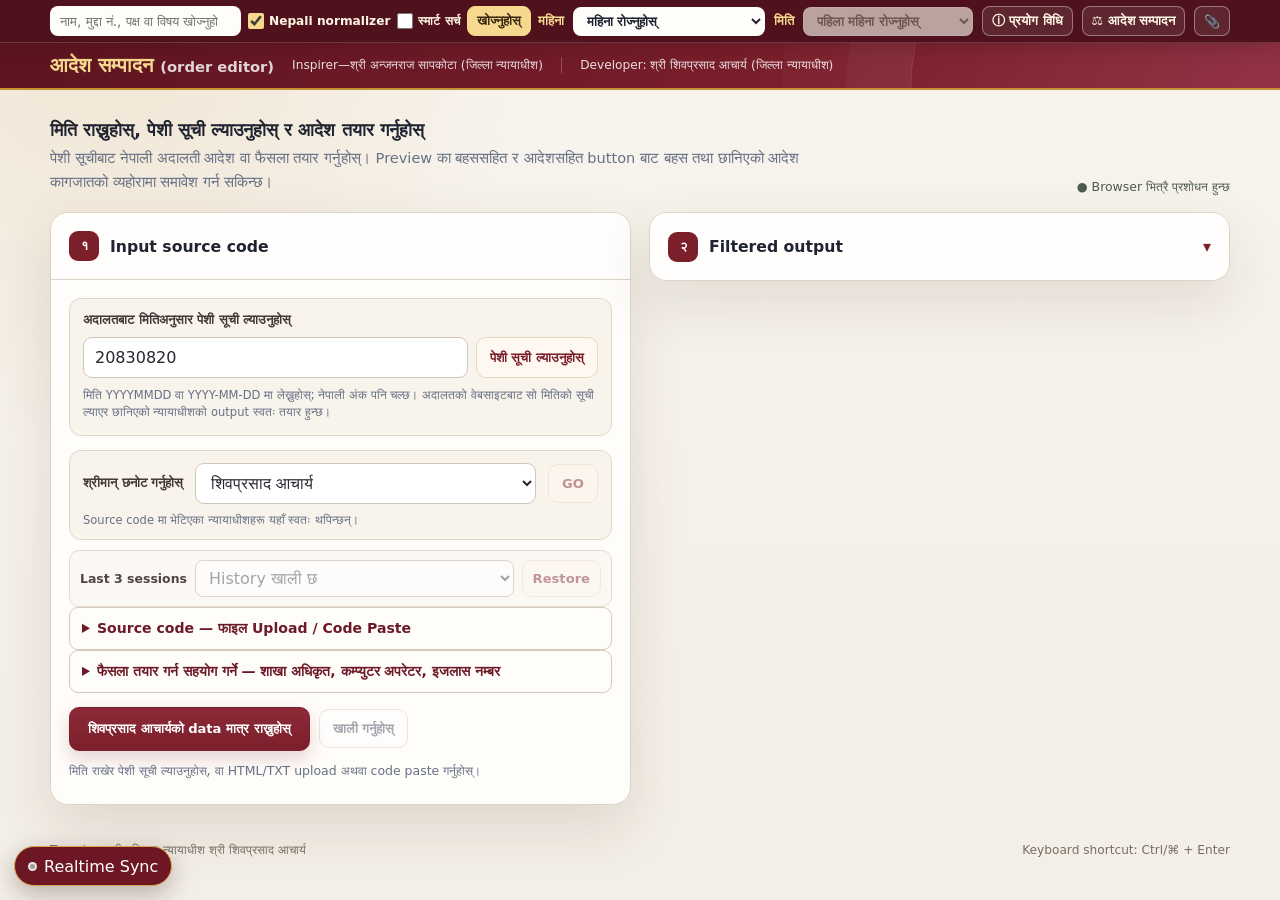
==== commit 55da35cf: "Improve preview paste, cleanup tools and party status formatting Remove the input causelist/row filt" ====
--- a/index.html
+++ b/index.html
@@ -677,6 +677,7 @@
     .preparation-fields input:focus { border-color: var(--gold); box-shadow: 0 0 0 3px rgba(197,145,50,.15); }
     .preparation-fields small { grid-column: 1 / -1; color: var(--muted); font-size: .72rem; }
 
+    .row-filter-control[hidden] { display: none !important; }
     .row-filter-control {
       display: grid;
       gap: 9px;
@@ -1075,7 +1076,7 @@
 
           </details>
 
-          <div class="row-filter-control">
+          <div class="row-filter-control" hidden inert>
             <button type="button" class="btn row-filter-toggle" id="rowFilterToggle" aria-expanded="false" aria-controls="rowFilterPanel" disabled>Filter Causelist Tables &amp; Rows</button>
             <section class="row-filter-panel" id="rowFilterPanel" aria-label="प्रत्येक causelist table का rows छान्नुहोस्" hidden>
               <p class="row-filter-intro">प्रत्येक table मा <b>ALL+</b> default हो। <b>ALL+</b> ले सबै content राख्छ, <b>ALL</b> ले हेर्न नभ्याइने/हेर्न नमिल्ने/स्थगित rows हटाउँछ, <b>ALL-</b> ले table नै हटाउँछ, र <b>Custom</b> मा serial हरू comma ले छुट्याएर लेख्नुहोस्—जस्तै: <b>क, ग, २, ४</b>।</p>
@@ -2893,7 +2894,7 @@
         const editorStyle = doc.createElement("link");
         editorStyle.id = "preview-editor-style";
         editorStyle.rel = "stylesheet";
-        editorStyle.href = "preview-editor.css?v=7";
+        editorStyle.href = "preview-editor.css?v=8";
         head.appendChild(editorStyle);
         const syncStyle = doc.createElement("link");
         syncStyle.id = "cause-list-firebase-sync-style";
@@ -2918,13 +2919,13 @@
         const editorRuntime = doc.createElement("script");
         editorRuntime.id = "preview-editor-runtime";
         editorRuntime.async = false;
-        editorRuntime.src = "preview-editor.js?v=6";
+        editorRuntime.src = "preview-editor.js?v=7";
         (doc.body || doc.documentElement).appendChild(editorRuntime);
         const runtime = doc.createElement("script");
         runtime.id = "court-order-builder-runtime";
         runtime.async = false;
         runtime.setAttribute("data-version", "preview-editor-4");
-        runtime.src = "cause-list-runtime.js?v=input-layout-1";
+        runtime.src = "cause-list-runtime.js?v=preview-cleanup-2";
         (doc.body || doc.documentElement).appendChild(runtime);
         const proofreaderRuntime = doc.createElement("script");
         proofreaderRuntime.id = "nepali-proofreader-engine-runtime";
@@ -3852,3 +3853,4 @@
 </body>
 </html>
 
+
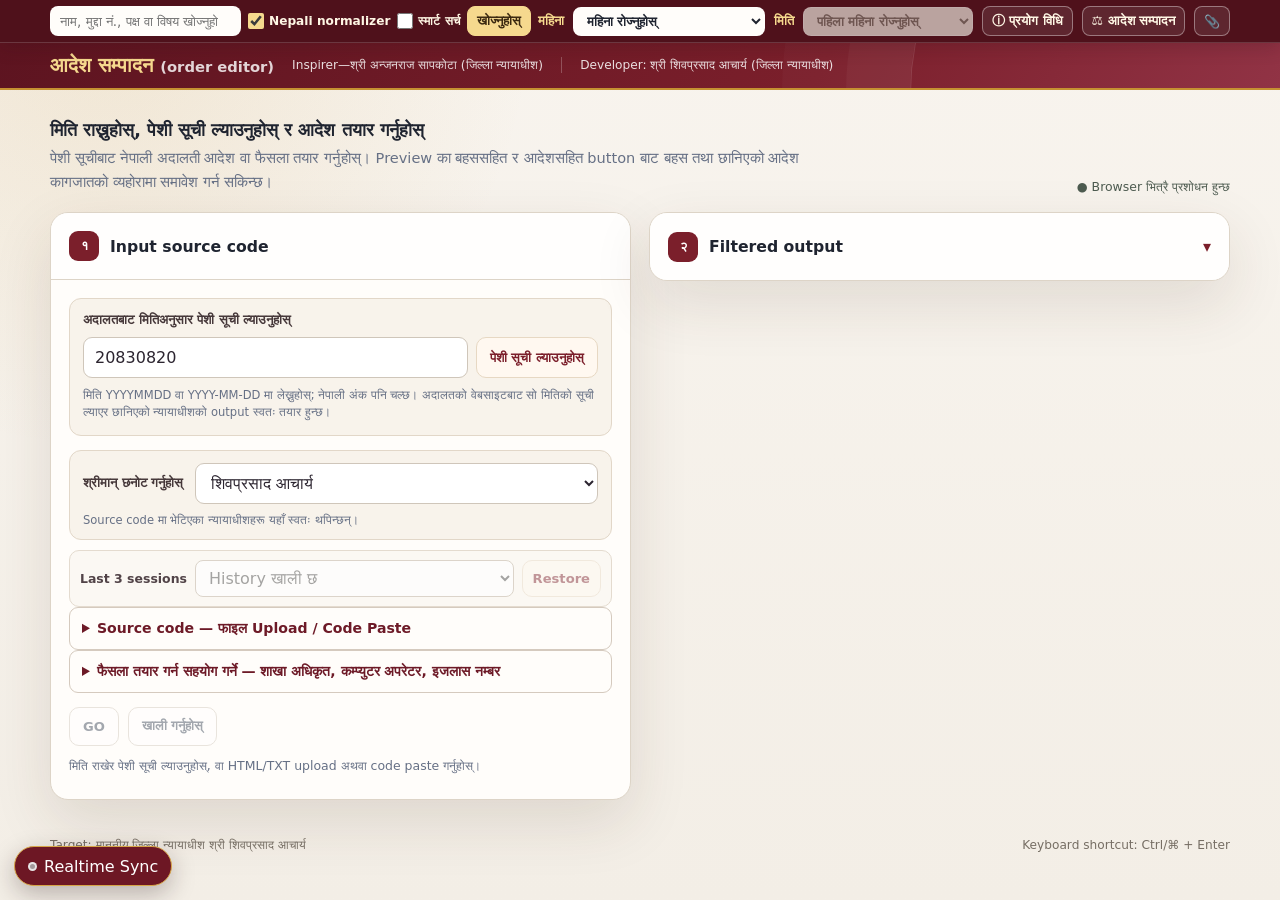
==== commit c4ed46c7: "Unify GO and remember preparation details Move a single green GO button to the bottom and combine fi" ====
--- a/index.html
+++ b/index.html
@@ -610,6 +610,10 @@
       box-shadow: 0 8px 18px rgba(123,31,43,.19);
     }
 
+    #goCauseListBtn:not(:disabled) { color: #fff; background: #238636; border-color: #238636; }
+    #goCauseListBtn:not(:disabled):hover { background: #1b6e2c; }
+    .preparation-fields .reuse-preparation { grid-column: 1 / -1; display: flex; align-items: center; gap: 8px; }
+    .preparation-fields .reuse-preparation input { width: 17px; min-height: 17px; height: 17px; accent-color: #238636; }
     .btn-subtle { color: var(--maroon); background: #fff8f0; border-color: #e7d8c3; }
     .btn.is-copied { color:#fff; background:#238636; border-color:#238636; box-shadow:0 7px 18px rgba(35,134,54,.24); }
 
@@ -630,7 +634,7 @@
 
     .judge-picker {
       display: grid;
-      grid-template-columns: auto minmax(0, 1fr) auto;
+      grid-template-columns: auto minmax(0, 1fr);
       gap: 9px 12px;
       align-items: center;
       width: 100%;
@@ -1024,7 +1028,6 @@
             <select id="judgeSelect" aria-label="Filter र आदेशका लागि न्यायाधीश छान्नुहोस्">
               <option value="शिवप्रसाद आचार्य">शिवप्रसाद आचार्य</option>
             </select>
-            <button type="button" class="btn btn-subtle" id="goCauseListBtn" title="छानिएको न्यायाधीशको पेशी सूची खोल्नुहोस्" disabled>GO</button>
             <small>Source code मा भेटिएका न्यायाधीशहरू यहाँ स्वतः थपिन्छन्।</small>
           </div>
 
@@ -1065,6 +1068,7 @@
           <details class="input-disclosure" id="preparationDisclosure">
             <summary>फैसला तयार गर्न सहयोग गर्ने — शाखा अधिकृत, कम्प्युटर अपरेटर, इजलास नम्बर</summary>
           <div class="preparation-fields" role="group" aria-label="फैसला तयार गर्न सहयोग गर्ने" aria-describedby="preparationFieldsHint">
+            <label class="reuse-preparation"><input type="checkbox" id="usePreviousPreparation" checked> Use previous entry — अघिल्लो विवरण प्रयोग गर्नुहोस्</label>
             <label for="branchOfficerInput">शाखा अधिकृत</label>
             <input type="text" id="branchOfficerInput" autocomplete="off" placeholder="नाम (ऐच्छिक)">
             <label for="computerOperatorInput">कम्प्युटर अपरेटर</label>
@@ -1086,7 +1090,7 @@
           </div>
 
           <div class="actions">
-            <button type="button" class="btn btn-primary" id="filterBtn">शिवप्रसाद आचार्यको data मात्र राख्नुहोस्</button>
+            <button type="button" class="btn" id="goCauseListBtn" title="छानिएको न्यायाधीशको पेशी सूची तयार गरी खोल्नुहोस्" disabled>GO</button>
             <button type="button" class="btn" id="clearBtn" disabled>खाली गर्नुहोस्</button>
           </div>
           <div class="status" id="inputStatus" role="status" aria-live="polite">मिति राखेर पेशी सूची ल्याउनुहोस्, वा HTML/TXT upload अथवा code paste गर्नुहोस्।</div>
@@ -1417,12 +1421,14 @@
       const sourceOutput = document.getElementById("sourceOutput");
       const judgeSelect = document.getElementById("judgeSelect");
       const goCauseListBtn = document.getElementById("goCauseListBtn");
+      const usePreviousPreparation = document.getElementById("usePreviousPreparation");
+      const PREPARATION_KEY = "kdcwithbhas:preparation-details:v1";
+      let savedPreparation = {};
       const branchOfficerInput = document.getElementById("branchOfficerInput");
       const computerOperatorInput = document.getElementById("computerOperatorInput");
       const benchNumberInput = document.getElementById("benchNumberInput");
       const targetPill = document.getElementById("targetPill");
       const footerTarget = document.getElementById("footerTarget");
-      const filterBtn = document.getElementById("filterBtn");
       const rowFilterToggle = document.getElementById("rowFilterToggle");
       const rowFilterPanel = document.getElementById("rowFilterPanel");
       const rowFilterList = document.getElementById("rowFilterList");
@@ -1502,8 +1508,17 @@
       let rowFilterSelections = new Map();
       let rowFilterTables = [];
 
+      function updateGoButton() {
+        goCauseListBtn.disabled = !sourceCode.trim() && !outputCode;
+      }
+
+      function openSelectedCauseList() {
+        if (sourceCode.trim() && !monthlyOutputs.length && !runFilter()) return;
+        previewOutput();
+      }
+
       function broadcastRealtimePreview(mode = "single") {
-        goCauseListBtn.disabled = !outputCode;
+        updateGoButton();
         document.dispatchEvent(new CustomEvent("cause-list:preview-updated", {
           detail: {
             html: outputCode,
@@ -1537,7 +1552,7 @@
         if (stats.date) causeListDateStat.textContent = stats.date;
         if (stats.selectedRows) selectedRowCount.textContent = stats.selectedRows;
         outputReady.classList.toggle("hidden", !outputCode);
-        goCauseListBtn.disabled = !outputCode;
+        updateGoButton();
         outputEmpty.classList.toggle("hidden", Boolean(outputCode));
         clearBtn.disabled = !sourceCode.trim() && !outputCode;
         outputStatus.textContent = outputCode ? "अर्को device बाट synced preview प्राप्त भयो।" : "";
@@ -2699,7 +2714,6 @@
         targetKey = normalize(targetName);
         targetPill.textContent = `लक्षित न्यायाधीश: ${targetName}`;
         footerTarget.textContent = `Target: माननीय जिल्ला न्यायाधीश श्री ${targetName}`;
-        filterBtn.textContent = `${targetName}को data मात्र राख्नुहोस्`;
       }
 
       function refreshJudgeOptions(source) {
@@ -2746,7 +2760,7 @@
           ? (datedFilename[1].length === 6 ? `20${datedFilename[1]}` : datedFilename[1])
           : "";
         if (sourceCode.trim()) refreshJudgeOptions(sourceCode);
-        filterBtn.disabled = false;
+        updateGoButton();
         rowFilterToggle.disabled = !sourceCode.trim();
         clearBtn.disabled = !sourceCode.trim() && !outputCode;
         fileName.textContent = label;
@@ -2794,6 +2808,34 @@
         };
       }
 
+      function applySavedPreparation() {
+        const details = usePreviousPreparation.checked ? savedPreparation : {};
+        branchOfficerInput.value = details.branchOfficer || "";
+        computerOperatorInput.value = details.computerOperator || "";
+        benchNumberInput.value = details.benchNumber || "";
+      }
+
+      function persistPreparation(saveFields = false) {
+        if (saveFields) savedPreparation = readPreparationDetails();
+        try {
+          localStorage.setItem(PREPARATION_KEY, JSON.stringify({ usePrevious: usePreviousPreparation.checked, details: savedPreparation }));
+        } catch (error) { /* The form remains usable if browser storage is unavailable. */ }
+      }
+
+      function restorePreparation() {
+        try {
+          const stored = JSON.parse(localStorage.getItem(PREPARATION_KEY) || "null");
+          if (stored && typeof stored === "object") {
+            usePreviousPreparation.checked = stored.usePrevious !== false;
+            const details = stored.details || {};
+            ["branchOfficer", "computerOperator", "benchNumber"].forEach((name) => {
+              if (typeof details[name] === "string") savedPreparation[name] = details[name];
+            });
+          }
+        } catch (error) { /* Keep the checked default and empty inputs. */ }
+        applySavedPreparation();
+      }
+
       function saveInputSession(result) {
         const session = {
           source: sourceCode,
@@ -2816,12 +2858,13 @@
         branchOfficerInput.value = details.branchOfficer || "";
         computerOperatorInput.value = details.computerOperator || "";
         benchNumberInput.value = details.benchNumber || "";
+        persistPreparation(true);
         setMode("paste");
         syncSource(session.source, session.fileLabel || "History");
         const judge = Array.from(judgeSelect.options).find((option) => normalize(option.value) === normalize(session.target));
         if (judge) judgeSelect.value = judge.value;
         updateTargetUI();
-        inputStatus.textContent = "History बाट input restore भयो। Filter button थिच्नुहोस्।";
+        inputStatus.textContent = "History बाट input restore भयो। GO थिच्नुहोस्।";
         inputStatus.className = "status success";
       }
 
@@ -2919,13 +2962,13 @@
         const editorRuntime = doc.createElement("script");
         editorRuntime.id = "preview-editor-runtime";
         editorRuntime.async = false;
-        editorRuntime.src = "preview-editor.js?v=7";
+        editorRuntime.src = "preview-editor.js?v=8";
         (doc.body || doc.documentElement).appendChild(editorRuntime);
         const runtime = doc.createElement("script");
         runtime.id = "court-order-builder-runtime";
         runtime.async = false;
         runtime.setAttribute("data-version", "preview-editor-4");
-        runtime.src = "cause-list-runtime.js?v=preview-cleanup-2";
+        runtime.src = "cause-list-runtime.js?v=party-layout-3";
         (doc.body || doc.documentElement).appendChild(runtime);
         const proofreaderRuntime = doc.createElement("script");
         proofreaderRuntime.id = "nepali-proofreader-engine-runtime";
@@ -3646,6 +3689,7 @@
         branchOfficerInput.value = "";
         computerOperatorInput.value = "";
         benchNumberInput.value = "";
+        if (usePreviousPreparation.checked) applySavedPreparation();
         sourceOutput.value = "";
         inlinePreview.srcdoc = "";
         inlinePreview.classList.remove("is-monthly");
@@ -3654,7 +3698,7 @@
         monthlyPreview.classList.add("hidden");
         fileInput.value = "";
         fileName.textContent = "";
-        filterBtn.disabled = false;
+        updateGoButton();
         rowFilterToggle.disabled = true;
         clearBtn.disabled = true;
         outputReady.classList.add("hidden");
@@ -3692,8 +3736,16 @@
       chooseFile.addEventListener("click", () => fileInput.click());
       fileInput.addEventListener("change", () => readFile(fileInput.files[0]));
       sourceInput.addEventListener("input", () => syncSource(sourceInput.value));
+      usePreviousPreparation.addEventListener("change", () => {
+        persistPreparation();
+        applySavedPreparation();
+        if (sourceCode.trim() && !causeDateLoadController) runFilter();
+        document.dispatchEvent(new CustomEvent("cause-list:field-snapshot"));
+      });
       [branchOfficerInput, computerOperatorInput, benchNumberInput].forEach((input) => {
+        input.addEventListener("input", () => persistPreparation(true));
         input.addEventListener("change", () => {
+          persistPreparation(true);
           if (sourceCode.trim() && !causeDateLoadController) runFilter();
         });
       });
@@ -3714,7 +3766,6 @@
         rowFilterToggle.setAttribute("aria-expanded", String(open));
         if (open) renderRowFilterPanel();
       });
-      filterBtn.addEventListener("click", runFilter);
       clearBtn.addEventListener("click", clearAll);
       causeDateSearchBtn.addEventListener("click", loadCauseListByDate);
       causeDateSearch.addEventListener("input", () => {
@@ -3775,7 +3826,7 @@
       document.getElementById("downloadTxt").addEventListener("click", () => download("txt", "text/plain"));
       document.getElementById("downloadJson").addEventListener("click", downloadIndexJson);
       document.getElementById("previewBtn").addEventListener("click", previewOutput);
-      goCauseListBtn.addEventListener("click", previewOutput);
+      goCauseListBtn.addEventListener("click", openSelectedCauseList);
       outputMenuBtn.addEventListener("click", () => {
         const open = outputMenuPanel.hidden;
         setOutputMenu(open, open);
@@ -3820,7 +3871,7 @@
         }
         if ((event.ctrlKey || event.metaKey) && event.key === "Enter") {
           event.preventDefault();
-          runFilter();
+          openSelectedCauseList();
         }
       });
       refreshCurrentCauseDate();
@@ -3830,6 +3881,7 @@
         if (!document.hidden) refreshCurrentCauseDate();
       });
       readInputHistory();
+      restorePreparation();
       const openSharedRibbonSearch = () => {
         const params = new URLSearchParams(location.search);
         const query = String(params.get("search") || "").trim();
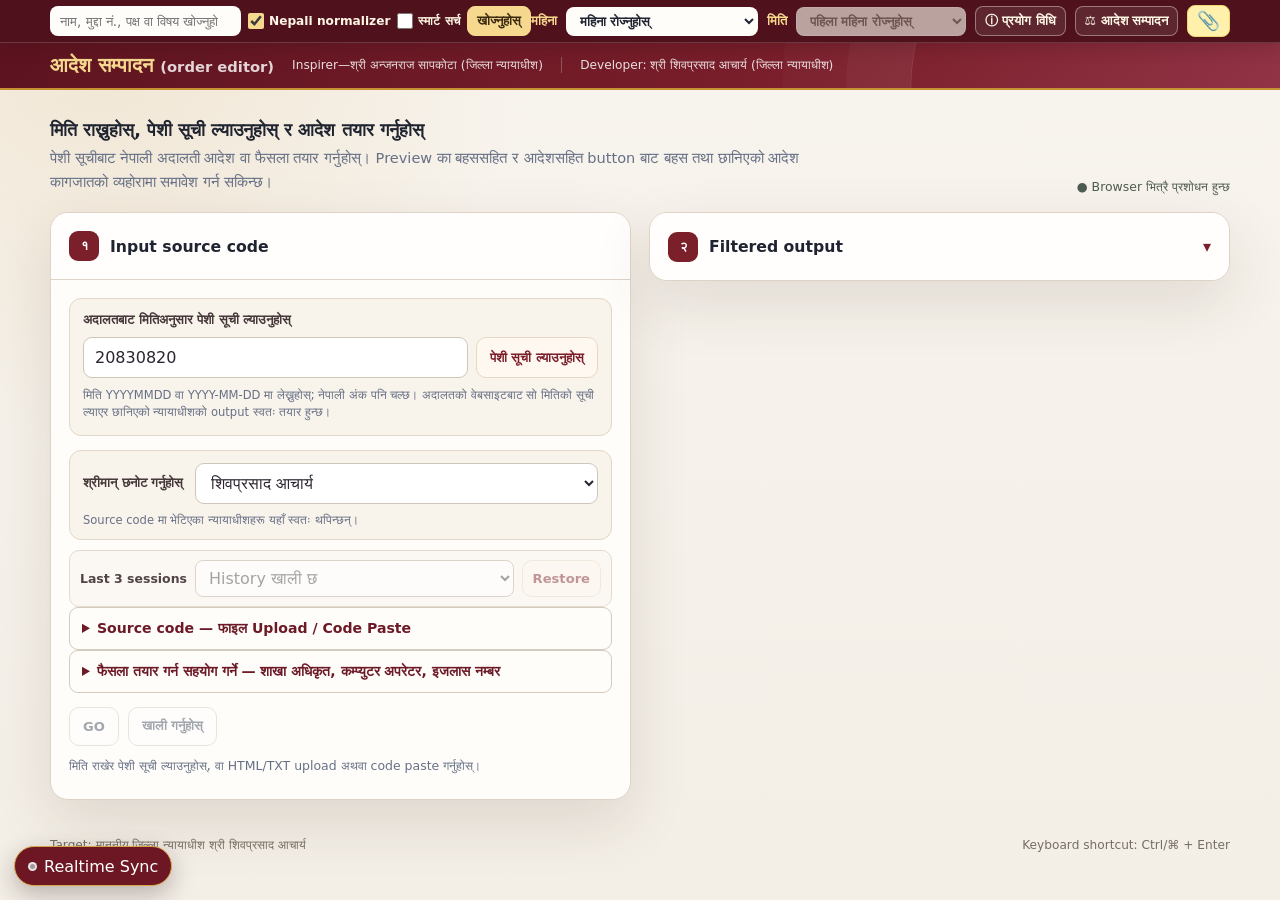
==== commit 8ebc0aef: "Pin preview actions and copy paragraph formatting Move Undo, Redo, Find and paragraph-mark controls " ====
--- a/index.html
+++ b/index.html
@@ -268,6 +268,8 @@
       text-decoration: none;
       white-space: nowrap;
     }
+
+    .readme-btn[href*="send-anywhere.com"] { color:#3b2910; background:#fff1ac; border-color:#f1d674; font-weight:900; font-size:1.15rem; }
 
     .readme-btn:hover,
     .readme-btn:focus-visible { color: #3b2910; background: #f6d98e; outline: none; }
@@ -2489,7 +2491,7 @@
           '\x3Ciframe title="' + escapeAttribute(item.label) + ' को पेशी सूची" src="' + escapeAttribute(item.href) + '">\x3C/iframe>\x3C/section>'
         ).join("");
         return '\x3C!doctype html>\x3Chtml lang="ne">\x3Chead>\x3Cmeta charset="utf-8">\x3Cmeta name="viewport" content="width=device-width,initial-scale=1">' +
-          '\x3Ctitle>' + escapeAttribute(monthLabel) + ' — सबै पेशी सूची\x3C/title>\x3Clink rel="stylesheet" href="cause-list-ribbon.css?v=compact-editor-1">\x3Cstyle>' +
+          '\x3Ctitle>' + escapeAttribute(monthLabel) + ' — सबै पेशी सूची\x3C/title>\x3Clink rel="stylesheet" href="cause-list-ribbon.css?v=transfer-highlight-2">\x3Cstyle>' +
           'html{color:#2f2724;background:#f4efe8;font-family:"Noto Sans Devanagari","Nirmala UI",sans-serif}body{margin:0;padding:18px}' +
           'header{position:relative;z-index:5;margin:-18px -18px 18px;padding:14px 20px;color:#fff;background:#5f1723;border-bottom:3px solid #c59132}' +
           'header h1{margin:0;font-size:1.12rem}.month-item{margin:0 0 22px;padding:12px;background:#fff;border:1px solid #d5cabe;border-radius:12px;box-shadow:0 8px 24px rgba(56,35,30,.08)}' +
@@ -2831,9 +2833,15 @@
             ["branchOfficer", "computerOperator", "benchNumber"].forEach((name) => {
               if (typeof details[name] === "string") savedPreparation[name] = details[name];
             });
+          } else {
+            const details = inputHistory[0]?.preparationDetails || {};
+            ["branchOfficer", "computerOperator", "benchNumber"].forEach((name) => {
+              if (typeof details[name] === "string") savedPreparation[name] = details[name];
+            });
           }
         } catch (error) { /* Keep the checked default and empty inputs. */ }
         applySavedPreparation();
+        persistPreparation();
       }
 
       function saveInputSession(result) {
@@ -2927,7 +2935,7 @@
         const ribbonStyle = doc.createElement("link");
         ribbonStyle.id = "cause-list-ribbon-style";
         ribbonStyle.rel = "stylesheet";
-        ribbonStyle.href = "cause-list-ribbon.css?v=compact-editor-1";
+        ribbonStyle.href = "cause-list-ribbon.css?v=transfer-highlight-2";
         head.appendChild(ribbonStyle);
         const style = doc.createElement("link");
         style.id = "court-order-builder-style";
@@ -2937,7 +2945,7 @@
         const editorStyle = doc.createElement("link");
         editorStyle.id = "preview-editor-style";
         editorStyle.rel = "stylesheet";
-        editorStyle.href = "preview-editor.css?v=8";
+        editorStyle.href = "preview-editor.css?v=9";
         head.appendChild(editorStyle);
         const syncStyle = doc.createElement("link");
         syncStyle.id = "cause-list-firebase-sync-style";
@@ -2962,13 +2970,13 @@
         const editorRuntime = doc.createElement("script");
         editorRuntime.id = "preview-editor-runtime";
         editorRuntime.async = false;
-        editorRuntime.src = "preview-editor.js?v=8";
+        editorRuntime.src = "preview-editor.js?v=9";
         (doc.body || doc.documentElement).appendChild(editorRuntime);
         const runtime = doc.createElement("script");
         runtime.id = "court-order-builder-runtime";
         runtime.async = false;
         runtime.setAttribute("data-version", "preview-editor-4");
-        runtime.src = "cause-list-runtime.js?v=party-layout-3";
+        runtime.src = "cause-list-runtime.js?v=paragraph-marks-4";
         (doc.body || doc.documentElement).appendChild(runtime);
         const proofreaderRuntime = doc.createElement("script");
         proofreaderRuntime.id = "nepali-proofreader-engine-runtime";
@@ -3744,6 +3752,7 @@
       });
       [branchOfficerInput, computerOperatorInput, benchNumberInput].forEach((input) => {
         input.addEventListener("input", () => persistPreparation(true));
+        input.addEventListener("blur", () => persistPreparation(true));
         input.addEventListener("change", () => {
           persistPreparation(true);
           if (sourceCode.trim() && !causeDateLoadController) runFilter();
@@ -3882,6 +3891,9 @@
       });
       readInputHistory();
       restorePreparation();
+      window.addEventListener("pagehide", () => {
+        if (usePreviousPreparation.checked || Object.values(readPreparationDetails()).some(Boolean)) persistPreparation(true);
+      });
       const openSharedRibbonSearch = () => {
         const params = new URLSearchParams(location.search);
         const query = String(params.get("search") || "").trim();
